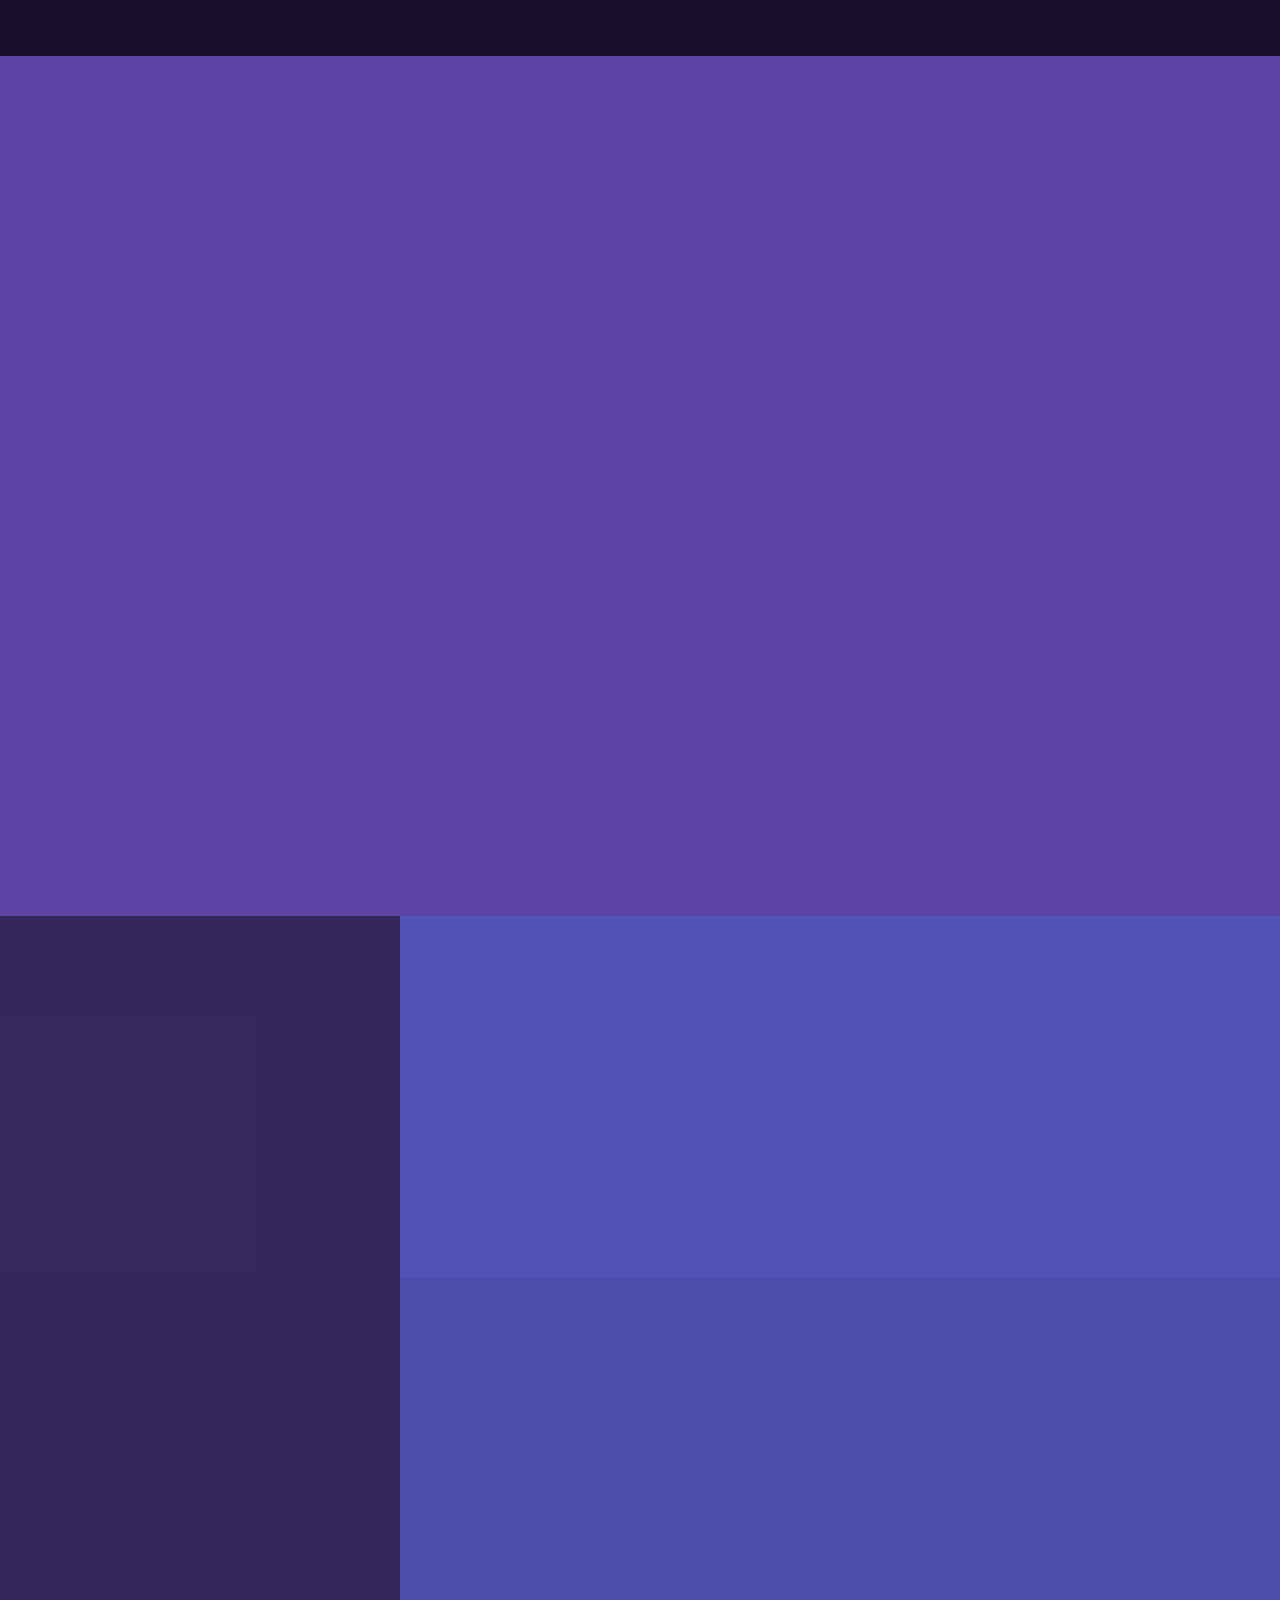
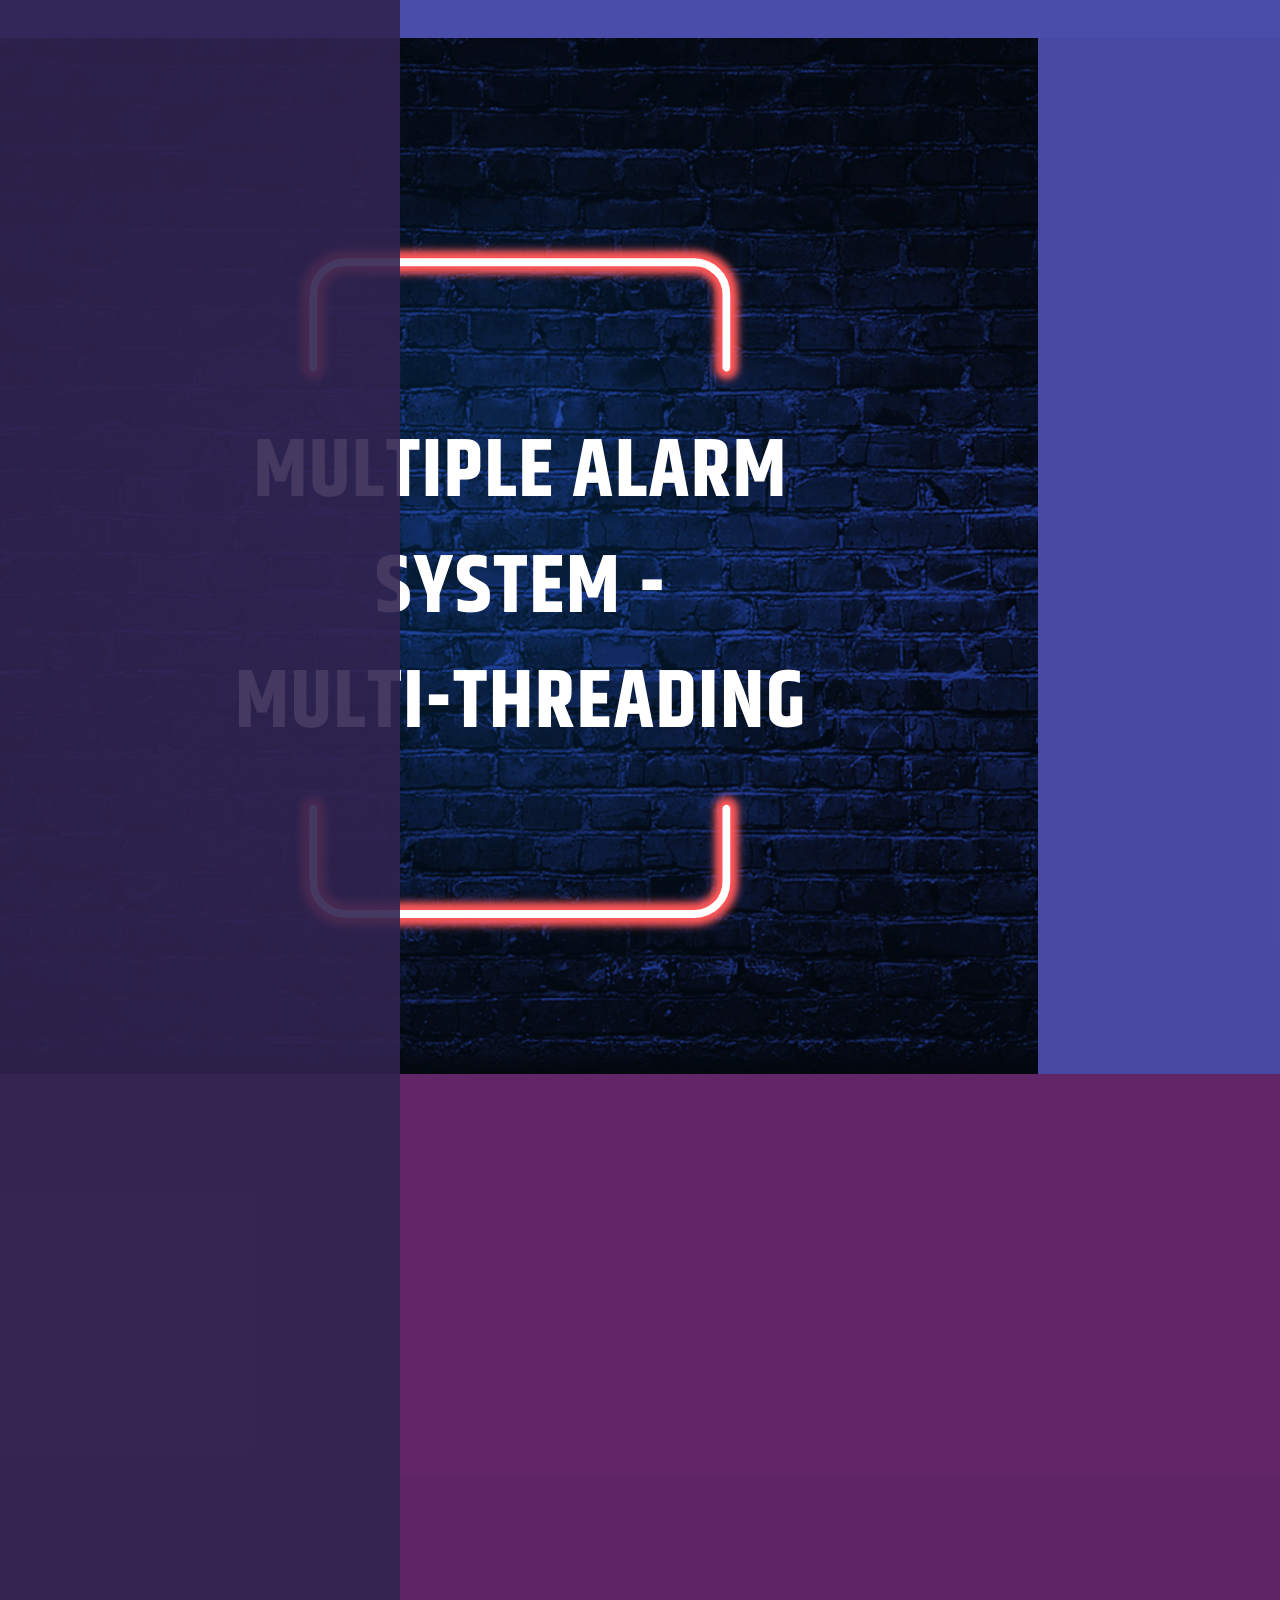
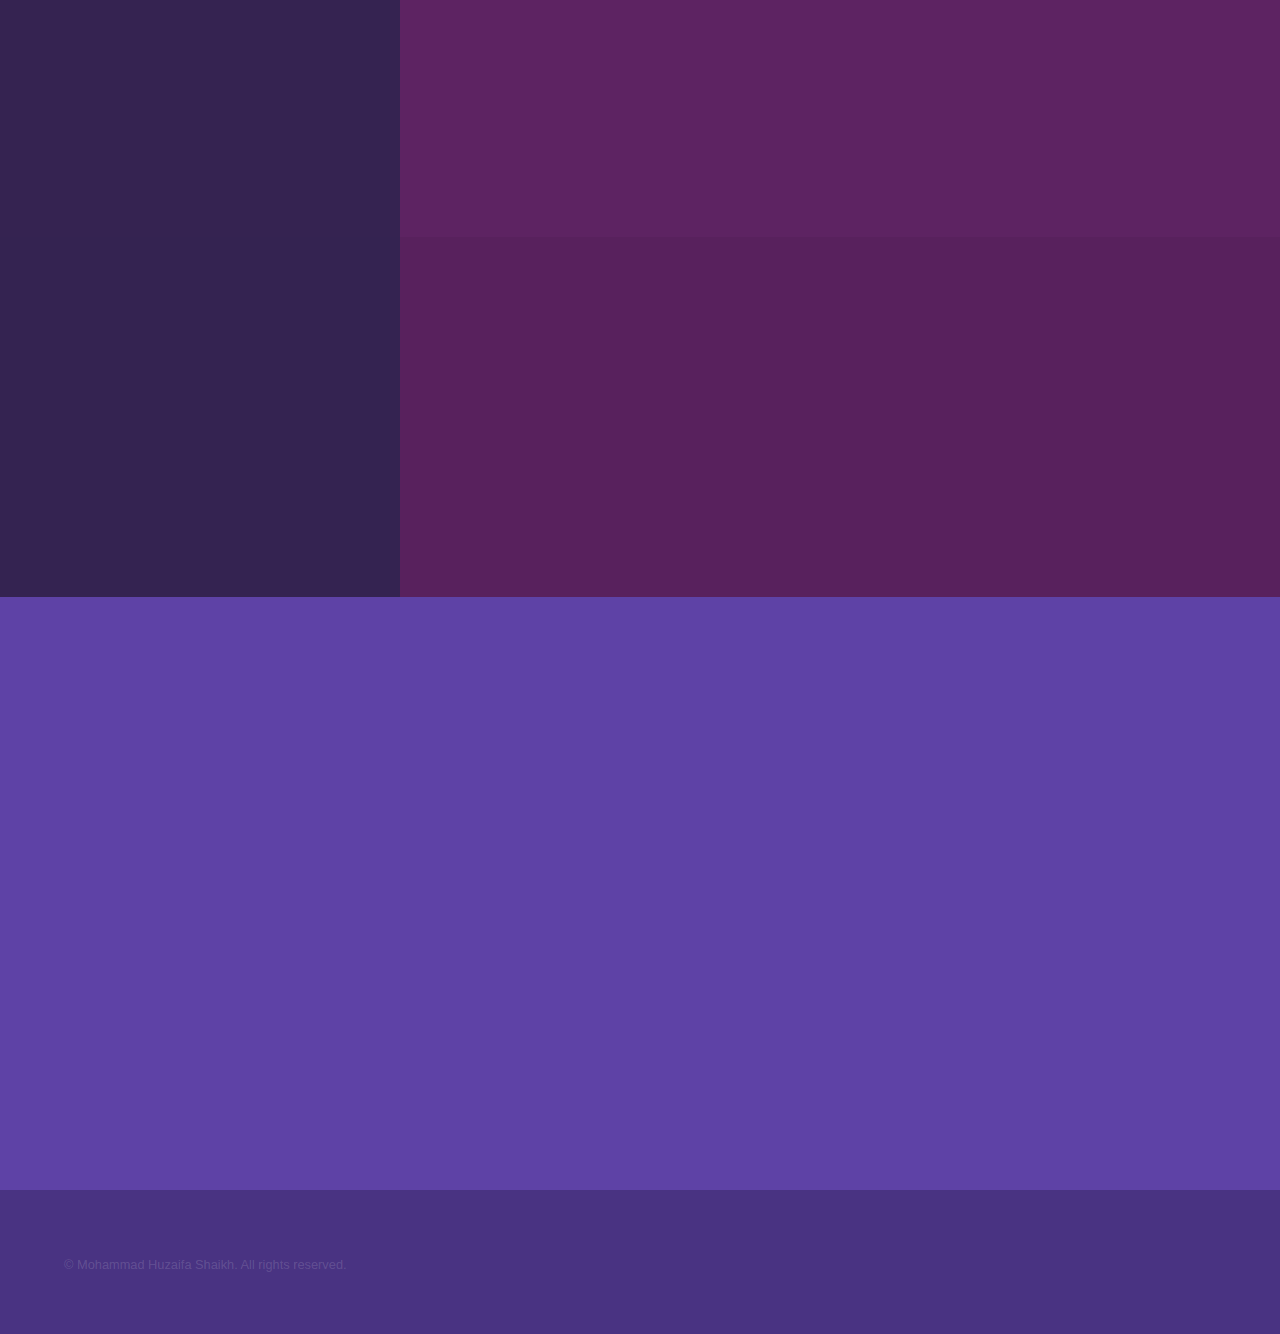
==== index.html @ 1204bce2 "Resume update" ====
<!DOCTYPE HTML>

<html>
	<head>
		<title>Huzaifa's Portfolio</title>
		
		<meta charset="utf-8" />
		<link rel="stylesheet" href="assets/css/main.css" />
		<noscript><link rel="stylesheet" href="assets/css/noscript.css" /></noscript>
		
	</head>
	<body class="is-preload" background="background.jpg">
		
		<!-- Sidebar -->
			<section id="sidebar">
				<div class="inner">
					<nav>
					 <!--<audio autoplay loop controls>
							<source src="AK - Waiting.mp3" type="audio/mpeg">
						</audio> -->
						

						<ul>
							<li><a href="#intro">About Me</a></li>							
							<li><a href="#one">Projects</a></li>
							<li><a href="#two">Blog</a></li>
							<li><a href="#three">Get in touch</a></li>
						</ul>
					</nav>
				</div>
			</section>

		<!-- Wrapper -->
			<div id="wrapper">

				<!-- Intro -->
					<section id="intro" class="wrapper style1 fullscreen fade-up">
						<div class="inner">
							<h1>Mohammad Huzaifa Shaikh</h1>
					
							<p>

								I am a recent Computer Science graduate from York University in Canada. Over the years I have developed a genuine interest in programming and software development. 

								

								<br><br>My academic journey has provided me with a strong foundation in programming languages like Java and C#/C++ which I have put into practice with through hands on projects.
								
								
								<br><br>I specialize in frameworks such as Spring/SpringBoot and have abundant practise in tools like REST Protocols that help me come up with efficient solutions.
								
								
								<br><br>One programming concept I am most intrigued by is 'dynamic programming'. I think it's the best way to tackle complex problems with optimal strategies wherever possible. 
								
								<br><br>I also possess a deep understanding of software architecture, design patterns and the practices that best ensure the creation and maintainability of high quality code.
								
								<br><br>Additionally, I am actively learning about ML and the various AI paradigms and have embarked on a project that dives into this sphere.
							</p>
							<ul class="actions">
								<li><a href="#three" class="button scrolly">Contact Me</a></li>
								<li><a href="Resume.pdf" class="button scrolly" target="_blank" rel="noreferrer noopener">My Resume</a></li>
							</ul>
						</div>
					</section>

				<!-- One -->
				<section id="one" class="wrapper style2 spotlights">
					
					<section>
						<a href="#" class="image"><img src="images/IVIS.jpg" alt="" data-position="top center" /></a>
						<div class="content">
							<div class="inner">
								<h2>Program for advanced Searching, Inserting, Deleting Key-Value Pair Entries</h2>
								<p>This JAVA program uses HashMaps and ArrayLists to store user data and assign a value to each distinct key(user entry). Users can insert, search or delete entries. </p>
								<ul class="actions">
									<li><a href="proj2.html" class="button">More on this project</a></li>
								</ul>
							</div>
						</div>
					</section>

					<section>
						<a href="#" class="image"><img src="images/RR.jpg" alt="" data-position="center center" /></a>
						<div class="content">
							<div class="inner">
								<h2>Round Robin CPU Scheduling Algorithm</h2>
								<p>This JAVA program shows you the average waiting time of the processes that are being run on a CPU that uses the Round Robin CPU scheduling algorithm.</p>
								<ul class="actions">
									<li><a href="proj1.html" class="button">More on this project</a></li>
								</ul>
							</div>
						</div>
					</section>

					<section>
						<a href="#" class="image"><img src="images/MT.jpg" alt="" data-position="25% 25%" /></a>
						<div class="content">
							<div class="inner">
								<h2>POSIX Multi-Threaded Program using Semaphores</h2>
								<p>Uploading soon</p>
								<ul class="actions">
									<li><a href="generic.html" class="button">More on this project</a></li>
								</ul>
							</div>
						</div>
					</section>
				</section>



				<!-- Two -->
				<section id="two" class="wrapper style3 spotlights">
					<section>
					<a href="#" class="image"><img src="images/OOP.jpg" alt="" data-position="center center" /></a>
					<div class="content">
						<div class="inner">
							<h2>Object-Oriented Programming - Using various OOP features in the design and implementation of software</h2>
							<p>An article I am currently working on that goes into great detail about the possible benefits and drawbacks of using OOP and its features in designing and implementing software.  </p>
							<ul class="actions">
								<li><a href="https://medium.com/@mhuzaifashaikh" target="_blank" class="button">Read Article on Medium</a></li>
							</ul>
						</div>
					</div>
				</section>
				<section>
					<a href="#" class="image"><img src="images/OS.jpg" alt="" data-position="center center" /></a>
					<div class="content">
						<div class="inner">
							<h2>Open-Source Operating Systems</h2>
							<p>An article I am currently working on that goes into "Everything Open-Source OS"</p>
							<ul class="actions">
								<li><a href="https://medium.com/@mhuzaifashaikh" target= "_blank" class="button">Read Article on Medium</a></li>
							</ul>
						</div>
					</div>
				</section>
				<section>
					<a href="#" class="image"><img src="images/SP.jpg" alt="" data-position="25% 25%" /></a>
					<div class="content">
						<div class="inner">
							<h2>SOLID Principles - Writing Clean Code</h2>
							<p>An article on SOLID principles and their importance in software design.</p>
							<ul class="actions">
								<li><a href="https://medium.com/@mhuzaifashaikh" class="button">Read Article</a></li>
							</ul>
						</div>
					</div>
				</section>
				</section>



				<!-- Three -->
					<section id="three" class="wrapper style1 fade-up">
						<div class="inner">
							<h2>Get in touch</h2>
							<p></p>
							<div class="split style1">
								<section>



									
									<form
									action="https://formspree.io/f/mnqrrjea"
									method="POST"
									>
										<div class="fields">
											<div class="field half">
												<label for="name">Name</label>
												<input type="text" name="name" id="name" />
											</div>
											<div class="field half">
												<label for="email">Email</label>
												<input type="text" name="email" id="email" />
											</div>
											<div class="field">
												<label for="message">Message</label>
												<textarea name="message" id="message" rows="5"></textarea>
											</div>
										</div>
										<ul class="actions">
											<li><a href="" class="button submit">Send Message</a></li>
										</ul>
									</form>





								</section>
								<section>
									<ul class="contact">
										
										<li>
											<h3>Email</h3>
											<a href="#">huzaifa7@my.yorku.ca</a>
										</li>
										<li>
											<h3>Phone</h3>
											<span>(905) 379-8273</span>
										</li>
										<!--<li>
											<h3>Social</h3>
											<ul class="icons">
												<li><a href="#" class="icon brands fa-twitter"><span class="label">Twitter</span></a></li>
												<li><a href="#" class="icon brands fa-facebook-f"><span class="label">Facebook</span></a></li>
												<li><a href="#" class="icon brands fa-github"><span class="label">GitHub</span></a></li>
												<li><a href="#" class="icon brands fa-instagram"><span class="label">Instagram</span></a></li>
												<li><a href="#" class="icon brands fa-linkedin-in"><span class="label">LinkedIn</span></a></li>
											</ul>
										</li>-->
									</ul>
								</section>
							</div>
						</div>
					</section>

			</div>

		<!-- Footer -->
			<footer id="footer" class="wrapper style1-alt">
				<div class="inner">
					<ul class="menu">
						<li>&copy; Mohammad Huzaifa Shaikh. All rights reserved.
					</ul>
				</div>
			</footer>

		<!-- Scripts -->
			<script src="assets/js/jquery.min.js"></script>
			<script src="assets/js/jquery.scrollex.min.js"></script>
			<script src="assets/js/jquery.scrolly.min.js"></script>
			<script src="assets/js/browser.min.js"></script>
			<script src="assets/js/breakpoints.min.js"></script>
			<script src="assets/js/util.js"></script>
			<script src="assets/js/main.js"></script>

	</body>
</html>
---- assets/css/main.css ----
@import url(fontawesome-all.min.css);

/*
	Hyperspace by HTML5 UP
	html5up.net | @ajlkn
	Free for personal and commercial use under the CCA 3.0 license (html5up.net/license)
*/

html, body, div, span, applet, object,
iframe, h1, h2, h3, h4, h5, h6, p, blockquote,
pre, a, abbr, acronym, address, big, cite,
code, del, dfn, em, img, ins, kbd, q, s, samp,
small, strike, strong, sub, sup, tt, var, b,
u, i, center, dl, dt, dd, ol, ul, li, fieldset,
form, label, legend, table, caption, tbody,
tfoot, thead, tr, th, td, article, aside,
canvas, details, embed, figure, figcaption,
footer, header, hgroup, menu, nav, output, ruby,
section, summary, time, mark, audio, video {
	margin: 0;
	padding: 0;
	border: 0;
	font-size: 100%;
	font: inherit;
	vertical-align: baseline;}

article, aside, details, figcaption, figure,
footer, header, hgroup, menu, nav, section {
	display: block;}

body {
	line-height: 1;
}

ol, ul {
	list-style: none;
}

blockquote, q {
	quotes: none;
}

	blockquote:before, blockquote:after, q:before, q:after {
		content: '';
		content: none;
	}

table {
	border-collapse: collapse;
	border-spacing: 0;
}

body {
	-webkit-text-size-adjust: none;
}

mark {
	background-color: transparent;
	color: inherit;
}

input::-moz-focus-inner {
	border: 0;
	padding: 0;
}

input, select, textarea {
	-moz-appearance: none;
	-webkit-appearance: none;
	-ms-appearance: none;
	appearance: none;
}

/* Basic */

	@-ms-viewport {
		width: device-width;
	}

	body {
		-ms-overflow-style: scrollbar;
	}

	@media screen and (max-width: 480px) {

		html, body {
			min-width: 320px;
		}

	}

	html {
		box-sizing: border-box;
	}

	*, *:before, *:after {
		box-sizing: inherit;
	}

	body {
		background: #312450;
	}

		body.is-preload *, body.is-preload *:before, body.is-preload *:after {
			-moz-animation: none !important;
			-webkit-animation: none !important;
			-ms-animation: none !important;
			animation: none !important;
			-moz-transition: none !important;
			-webkit-transition: none !important;
			-ms-transition: none !important;
			transition: none !important;
		}

/* Type */

	body, input, select, textarea {
		color: rgba(255, 255, 255, 0.55);
		font-family: Arial, Helvetica, sans-serif;
		font-size: 16.5pt;
		font-weight: normal;
		line-height: 1.75;
	}

		@media screen and (max-width: 1680px) {

			body, input, select, textarea {
				font-size: 13pt;
			}

		}

		@media screen and (max-width: 1280px) {

			body, input, select, textarea {
				font-size: 12pt;
			}

		}

		@media screen and (max-width: 360px) {

			body, input, select, textarea {
				font-size: 11pt;
			}

		}

	a {
		-moz-transition: color 0.2s ease, border-bottom-color 0.2s ease;
		-webkit-transition: color 0.2s ease, border-bottom-color 0.2s ease;
		-ms-transition: color 0.2s ease, border-bottom-color 0.2s ease;
		transition: color 0.2s ease, border-bottom-color 0.2s ease;
		border-bottom: dotted 1px rgba(255, 255, 255, 0.35);
		color: inherit;
		text-decoration: none;
	}

		a:hover {
			border-bottom-color: transparent;
			color: #ffffff;
		}

	strong, b {
		color: #ffffff;
		font-weight: bold;
	}

	em, i {
		font-style: italic;
	}

	p {
		margin: 0 0 2em 0;
	}

	h1, h2, h3, h4, h5, h6 {
		color: #ffffff;
		font-weight: bold;
		line-height: 1.5;
		margin: 0 0 0.5em 0;
	}

		h1 a, h2 a, h3 a, h4 a, h5 a, h6 a {
			color: inherit;
			text-decoration: none;
		}

	h1 {
		font-size: 2.75em;
		font-family:'Trebuchet MS', 'Lucida Sans Unicode', 'Lucida Grande', 'Lucida Sans', Arial, sans-serif;
	}

		h1.major {
			margin: 0 0 1.3em 0;
			position: relative;
			padding-bottom: 0.35em;
		}

			h1.major:after {
				background-image: -moz-linear-gradient(to right, #5e42a6, #b74e91);
				background-image: -webkit-linear-gradient(to right, #5e42a6, #b74e91);
				background-image: -ms-linear-gradient(to right, #5e42a6, #b74e91);
				background-image: linear-gradient(to right, #5e42a6, #b74e91);
				-moz-transition: max-width 0.2s ease;
				-webkit-transition: max-width 0.2s ease;
				-ms-transition: max-width 0.2s ease;
				transition: max-width 0.2s ease;
				border-radius: 0.2em;
				bottom: 0;
				content: '';
				height: 0.05em;
				position: absolute;
				right: 0;
				width: 100%;
			}

	h2 {
		font-size: 1.75em;
	}

	h3 {
		font-size: 1.1em;
	}

	h4 {
		font-size: 1em;
	}

	h5 {
		font-size: 0.8em;
	}

	h6 {
		font-size: 0.6em;
	}

	@media screen and (max-width: 736px) {

		h1 {
			font-size: 2em;
		}

		h2 {
			font-size: 1.25em;
		}

		h3 {
			font-size: 1em;
		}

		h4 {
			font-size: 0.8em;
		}

		h5 {
			font-size: 0.6em;
		}

		h6 {
			font-size: 0.6em;
		}

	}

	sub {
		font-size: 0.8em;
		position: relative;
		top: 0.5em;
	}

	sup {
		font-size: 0.8em;
		position: relative;
		top: -0.5em;
	}

	blockquote {
		border-left: solid 4px rgba(255, 255, 255, 0.15);
		font-style: italic;
		margin: 0 0 2em 0;
		padding: 0.5em 0 0.5em 2em;
	}

	code {
		background: rgba(255, 255, 255, 0.05);
		border-radius: 0.25em;
		border: solid 1px rgba(255, 255, 255, 0.15);
		font-family: "Courier New", monospace;
		font-size: 0.9em;
		margin: 0 0.25em;
		padding: 0.25em 0.65em;
	}

	pre {
		-webkit-overflow-scrolling: touch;
		font-family: "Courier New", monospace;
		font-size: 0.9em;
		margin: 0 0 2em 0;
	}

		pre code {
			display: block;
			line-height: 1.75em;
			padding: 1em 1.5em;
			overflow-x: auto;
		}

	hr {
		border: 0;
		border-bottom: solid 1px rgba(255, 255, 255, 0.15);
		margin: 2em 0;
	}

		hr.major {
			margin: 3em 0;
		}

	.align-left {
		text-align: left;
	}

	.align-center {
		text-align: center;
	}

	.align-right {
		text-align: right;
	}

/* Row */

	.row {
		display: flex;
		flex-wrap: wrap;
		box-sizing: border-box;
		align-items: stretch;
	}

		.row > * {
			box-sizing: border-box;
		}

		.row.gtr-uniform > * > :last-child {
			margin-bottom: 0;
		}

		.row.aln-left {
			justify-content: flex-start;
		}

		.row.aln-center {
			justify-content: center;
		}

		.row.aln-right {
			justify-content: flex-end;
		}

		.row.aln-top {
			align-items: flex-start;
		}

		.row.aln-middle {
			align-items: center;
		}

		.row.aln-bottom {
			align-items: flex-end;
		}

		.row > .imp {
			order: -1;
		}

		.row > .col-1 {
			width: 8.33333%;
		}

		.row > .off-1 {
			margin-left: 8.33333%;
		}

		.row > .col-2 {
			width: 16.66667%;
		}

		.row > .off-2 {
			margin-left: 16.66667%;
		}

		.row > .col-3 {
			width: 25%;
		}

		.row > .off-3 {
			margin-left: 25%;
		}

		.row > .col-4 {
			width: 33.33333%;
		}

		.row > .off-4 {
			margin-left: 33.33333%;
		}

		.row > .col-5 {
			width: 41.66667%;
		}

		.row > .off-5 {
			margin-left: 41.66667%;
		}

		.row > .col-6 {
			width: 50%;
		}

		.row > .off-6 {
			margin-left: 50%;
		}

		.row > .col-7 {
			width: 58.33333%;
		}

		.row > .off-7 {
			margin-left: 58.33333%;
		}

		.row > .col-8 {
			width: 66.66667%;
		}

		.row > .off-8 {
			margin-left: 66.66667%;
		}

		.row > .col-9 {
			width: 75%;
		}

		.row > .off-9 {
			margin-left: 75%;
		}

		.row > .col-10 {
			width: 83.33333%;
		}

		.row > .off-10 {
			margin-left: 83.33333%;
		}

		.row > .col-11 {
			width: 91.66667%;
		}

		.row > .off-11 {
			margin-left: 91.66667%;
		}

		.row > .col-12 {
			width: 100%;
		}

		.row > .off-12 {
			margin-left: 100%;
		}

		.row.gtr-0 {
			margin-top: 0;
			margin-left: 0em;
		}

			.row.gtr-0 > * {
				padding: 0 0 0 0em;
			}

			.row.gtr-0.gtr-uniform {
				margin-top: 0em;
			}

				.row.gtr-0.gtr-uniform > * {
					padding-top: 0em;
				}

		.row.gtr-25 {
			margin-top: 0;
			margin-left: -0.375em;
		}

			.row.gtr-25 > * {
				padding: 0 0 0 0.375em;
			}

			.row.gtr-25.gtr-uniform {
				margin-top: -0.375em;
			}

				.row.gtr-25.gtr-uniform > * {
					padding-top: 0.375em;
				}

		.row.gtr-50 {
			margin-top: 0;
			margin-left: -0.75em;
		}

			.row.gtr-50 > * {
				padding: 0 0 0 0.75em;
			}

			.row.gtr-50.gtr-uniform {
				margin-top: -0.75em;
			}

				.row.gtr-50.gtr-uniform > * {
					padding-top: 0.75em;
				}

		.row {
			margin-top: 0;
			margin-left: -1.5em;
		}

			.row > * {
				padding: 0 0 0 1.5em;
			}

			.row.gtr-uniform {
				margin-top: -1.5em;
			}

				.row.gtr-uniform > * {
					padding-top: 1.5em;
				}

		.row.gtr-150 {
			margin-top: 0;
			margin-left: -2.25em;
		}

			.row.gtr-150 > * {
				padding: 0 0 0 2.25em;
			}

			.row.gtr-150.gtr-uniform {
				margin-top: -2.25em;
			}

				.row.gtr-150.gtr-uniform > * {
					padding-top: 2.25em;
				}

		.row.gtr-200 {
			margin-top: 0;
			margin-left: -3em;
		}

			.row.gtr-200 > * {
				padding: 0 0 0 3em;
			}

			.row.gtr-200.gtr-uniform {
				margin-top: -3em;
			}

				.row.gtr-200.gtr-uniform > * {
					padding-top: 3em;
				}

		@media screen and (max-width: 1680px) {

			.row {
				display: flex;
				flex-wrap: wrap;
				box-sizing: border-box;
				align-items: stretch;
			}

				.row > * {
					box-sizing: border-box;
				}

				.row.gtr-uniform > * > :last-child {
					margin-bottom: 0;
				}

				.row.aln-left {
					justify-content: flex-start;
				}

				.row.aln-center {
					justify-content: center;
				}

				.row.aln-right {
					justify-content: flex-end;
				}

				.row.aln-top {
					align-items: flex-start;
				}

				.row.aln-middle {
					align-items: center;
				}

				.row.aln-bottom {
					align-items: flex-end;
				}

				.row > .imp-xlarge {
					order: -1;
				}

				.row > .col-1-xlarge {
					width: 8.33333%;
				}

				.row > .off-1-xlarge {
					margin-left: 8.33333%;
				}

				.row > .col-2-xlarge {
					width: 16.66667%;
				}

				.row > .off-2-xlarge {
					margin-left: 16.66667%;
				}

				.row > .col-3-xlarge {
					width: 25%;
				}

				.row > .off-3-xlarge {
					margin-left: 25%;
				}

				.row > .col-4-xlarge {
					width: 33.33333%;
				}

				.row > .off-4-xlarge {
					margin-left: 33.33333%;
				}

				.row > .col-5-xlarge {
					width: 41.66667%;
				}

				.row > .off-5-xlarge {
					margin-left: 41.66667%;
				}

				.row > .col-6-xlarge {
					width: 50%;
				}

				.row > .off-6-xlarge {
					margin-left: 50%;
				}

				.row > .col-7-xlarge {
					width: 58.33333%;
				}

				.row > .off-7-xlarge {
					margin-left: 58.33333%;
				}

				.row > .col-8-xlarge {
					width: 66.66667%;
				}

				.row > .off-8-xlarge {
					margin-left: 66.66667%;
				}

				.row > .col-9-xlarge {
					width: 75%;
				}

				.row > .off-9-xlarge {
					margin-left: 75%;
				}

				.row > .col-10-xlarge {
					width: 83.33333%;
				}

				.row > .off-10-xlarge {
					margin-left: 83.33333%;
				}

				.row > .col-11-xlarge {
					width: 91.66667%;
				}

				.row > .off-11-xlarge {
					margin-left: 91.66667%;
				}

				.row > .col-12-xlarge {
					width: 100%;
				}

				.row > .off-12-xlarge {
					margin-left: 100%;
				}

				.row.gtr-0 {
					margin-top: 0;
					margin-left: 0em;
				}

					.row.gtr-0 > * {
						padding: 0 0 0 0em;
					}

					.row.gtr-0.gtr-uniform {
						margin-top: 0em;
					}

						.row.gtr-0.gtr-uniform > * {
							padding-top: 0em;
						}

				.row.gtr-25 {
					margin-top: 0;
					margin-left: -0.375em;
				}

					.row.gtr-25 > * {
						padding: 0 0 0 0.375em;
					}

					.row.gtr-25.gtr-uniform {
						margin-top: -0.375em;
					}

						.row.gtr-25.gtr-uniform > * {
							padding-top: 0.375em;
						}

				.row.gtr-50 {
					margin-top: 0;
					margin-left: -0.75em;
				}

					.row.gtr-50 > * {
						padding: 0 0 0 0.75em;
					}

					.row.gtr-50.gtr-uniform {
						margin-top: -0.75em;
					}

						.row.gtr-50.gtr-uniform > * {
							padding-top: 0.75em;
						}

				.row {
					margin-top: 0;
					margin-left: -1.5em;
				}

					.row > * {
						padding: 0 0 0 1.5em;
					}

					.row.gtr-uniform {
						margin-top: -1.5em;
					}

						.row.gtr-uniform > * {
							padding-top: 1.5em;
						}

				.row.gtr-150 {
					margin-top: 0;
					margin-left: -2.25em;
				}

					.row.gtr-150 > * {
						padding: 0 0 0 2.25em;
					}

					.row.gtr-150.gtr-uniform {
						margin-top: -2.25em;
					}

						.row.gtr-150.gtr-uniform > * {
							padding-top: 2.25em;
						}

				.row.gtr-200 {
					margin-top: 0;
					margin-left: -3em;
				}

					.row.gtr-200 > * {
						padding: 0 0 0 3em;
					}

					.row.gtr-200.gtr-uniform {
						margin-top: -3em;
					}

						.row.gtr-200.gtr-uniform > * {
							padding-top: 3em;
						}

		}

		@media screen and (max-width: 1280px) {

			.row {
				display: flex;
				flex-wrap: wrap;
				box-sizing: border-box;
				align-items: stretch;
			}

				.row > * {
					box-sizing: border-box;
				}

				.row.gtr-uniform > * > :last-child {
					margin-bottom: 0;
				}

				.row.aln-left {
					justify-content: flex-start;
				}

				.row.aln-center {
					justify-content: center;
				}

				.row.aln-right {
					justify-content: flex-end;
				}

				.row.aln-top {
					align-items: flex-start;
				}

				.row.aln-middle {
					align-items: center;
				}

				.row.aln-bottom {
					align-items: flex-end;
				}

				.row > .imp-large {
					order: -1;
				}

				.row > .col-1-large {
					width: 8.33333%;
				}

				.row > .off-1-large {
					margin-left: 8.33333%;
				}

				.row > .col-2-large {
					width: 16.66667%;
				}

				.row > .off-2-large {
					margin-left: 16.66667%;
				}

				.row > .col-3-large {
					width: 25%;
				}

				.row > .off-3-large {
					margin-left: 25%;
				}

				.row > .col-4-large {
					width: 33.33333%;
				}

				.row > .off-4-large {
					margin-left: 33.33333%;
				}

				.row > .col-5-large {
					width: 41.66667%;
				}

				.row > .off-5-large {
					margin-left: 41.66667%;
				}

				.row > .col-6-large {
					width: 50%;
				}

				.row > .off-6-large {
					margin-left: 50%;
				}

				.row > .col-7-large {
					width: 58.33333%;
				}

				.row > .off-7-large {
					margin-left: 58.33333%;
				}

				.row > .col-8-large {
					width: 66.66667%;
				}

				.row > .off-8-large {
					margin-left: 66.66667%;
				}

				.row > .col-9-large {
					width: 75%;
				}

				.row > .off-9-large {
					margin-left: 75%;
				}

				.row > .col-10-large {
					width: 83.33333%;
				}

				.row > .off-10-large {
					margin-left: 83.33333%;
				}

				.row > .col-11-large {
					width: 91.66667%;
				}

				.row > .off-11-large {
					margin-left: 91.66667%;
				}

				.row > .col-12-large {
					width: 100%;
				}

				.row > .off-12-large {
					margin-left: 100%;
				}

				.row.gtr-0 {
					margin-top: 0;
					margin-left: 0em;
				}

					.row.gtr-0 > * {
						padding: 0 0 0 0em;
					}

					.row.gtr-0.gtr-uniform {
						margin-top: 0em;
					}

						.row.gtr-0.gtr-uniform > * {
							padding-top: 0em;
						}

				.row.gtr-25 {
					margin-top: 0;
					margin-left: -0.375em;
				}

					.row.gtr-25 > * {
						padding: 0 0 0 0.375em;
					}

					.row.gtr-25.gtr-uniform {
						margin-top: -0.375em;
					}

						.row.gtr-25.gtr-uniform > * {
							padding-top: 0.375em;
						}

				.row.gtr-50 {
					margin-top: 0;
					margin-left: -0.75em;
				}

					.row.gtr-50 > * {
						padding: 0 0 0 0.75em;
					}

					.row.gtr-50.gtr-uniform {
						margin-top: -0.75em;
					}

						.row.gtr-50.gtr-uniform > * {
							padding-top: 0.75em;
						}

				.row {
					margin-top: 0;
					margin-left: -1.5em;
				}

					.row > * {
						padding: 0 0 0 1.5em;
					}

					.row.gtr-uniform {
						margin-top: -1.5em;
					}

						.row.gtr-uniform > * {
							padding-top: 1.5em;
						}

				.row.gtr-150 {
					margin-top: 0;
					margin-left: -2.25em;
				}

					.row.gtr-150 > * {
						padding: 0 0 0 2.25em;
					}

					.row.gtr-150.gtr-uniform {
						margin-top: -2.25em;
					}

						.row.gtr-150.gtr-uniform > * {
							padding-top: 2.25em;
						}

				.row.gtr-200 {
					margin-top: 0;
					margin-left: -3em;
				}

					.row.gtr-200 > * {
						padding: 0 0 0 3em;
					}

					.row.gtr-200.gtr-uniform {
						margin-top: -3em;
					}

						.row.gtr-200.gtr-uniform > * {
							padding-top: 3em;
						}

		}

		@media screen and (max-width: 980px) {

			.row {
				display: flex;
				flex-wrap: wrap;
				box-sizing: border-box;
				align-items: stretch;
			}

				.row > * {
					box-sizing: border-box;
				}

				.row.gtr-uniform > * > :last-child {
					margin-bottom: 0;
				}

				.row.aln-left {
					justify-content: flex-start;
				}

				.row.aln-center {
					justify-content: center;
				}

				.row.aln-right {
					justify-content: flex-end;
				}

				.row.aln-top {
					align-items: flex-start;
				}

				.row.aln-middle {
					align-items: center;
				}

				.row.aln-bottom {
					align-items: flex-end;
				}

				.row > .imp-medium {
					order: -1;
				}

				.row > .col-1-medium {
					width: 8.33333%;
				}

				.row > .off-1-medium {
					margin-left: 8.33333%;
				}

				.row > .col-2-medium {
					width: 16.66667%;
				}

				.row > .off-2-medium {
					margin-left: 16.66667%;
				}

				.row > .col-3-medium {
					width: 25%;
				}

				.row > .off-3-medium {
					margin-left: 25%;
				}

				.row > .col-4-medium {
					width: 33.33333%;
				}

				.row > .off-4-medium {
					margin-left: 33.33333%;
				}

				.row > .col-5-medium {
					width: 41.66667%;
				}

				.row > .off-5-medium {
					margin-left: 41.66667%;
				}

				.row > .col-6-medium {
					width: 50%;
				}

				.row > .off-6-medium {
					margin-left: 50%;
				}

				.row > .col-7-medium {
					width: 58.33333%;
				}

				.row > .off-7-medium {
					margin-left: 58.33333%;
				}

				.row > .col-8-medium {
					width: 66.66667%;
				}

				.row > .off-8-medium {
					margin-left: 66.66667%;
				}

				.row > .col-9-medium {
					width: 75%;
				}

				.row > .off-9-medium {
					margin-left: 75%;
				}

				.row > .col-10-medium {
					width: 83.33333%;
				}

				.row > .off-10-medium {
					margin-left: 83.33333%;
				}

				.row > .col-11-medium {
					width: 91.66667%;
				}

				.row > .off-11-medium {
					margin-left: 91.66667%;
				}

				.row > .col-12-medium {
					width: 100%;
				}

				.row > .off-12-medium {
					margin-left: 100%;
				}

				.row.gtr-0 {
					margin-top: 0;
					margin-left: 0em;
				}

					.row.gtr-0 > * {
						padding: 0 0 0 0em;
					}

					.row.gtr-0.gtr-uniform {
						margin-top: 0em;
					}

						.row.gtr-0.gtr-uniform > * {
							padding-top: 0em;
						}

				.row.gtr-25 {
					margin-top: 0;
					margin-left: -0.375em;
				}

					.row.gtr-25 > * {
						padding: 0 0 0 0.375em;
					}

					.row.gtr-25.gtr-uniform {
						margin-top: -0.375em;
					}

						.row.gtr-25.gtr-uniform > * {
							padding-top: 0.375em;
						}

				.row.gtr-50 {
					margin-top: 0;
					margin-left: -0.75em;
				}

					.row.gtr-50 > * {
						padding: 0 0 0 0.75em;
					}

					.row.gtr-50.gtr-uniform {
						margin-top: -0.75em;
					}

						.row.gtr-50.gtr-uniform > * {
							padding-top: 0.75em;
						}

				.row {
					margin-top: 0;
					margin-left: -1.5em;
				}

					.row > * {
						padding: 0 0 0 1.5em;
					}

					.row.gtr-uniform {
						margin-top: -1.5em;
					}

						.row.gtr-uniform > * {
							padding-top: 1.5em;
						}

				.row.gtr-150 {
					margin-top: 0;
					margin-left: -2.25em;
				}

					.row.gtr-150 > * {
						padding: 0 0 0 2.25em;
					}

					.row.gtr-150.gtr-uniform {
						margin-top: -2.25em;
					}

						.row.gtr-150.gtr-uniform > * {
							padding-top: 2.25em;
						}

				.row.gtr-200 {
					margin-top: 0;
					margin-left: -3em;
				}

					.row.gtr-200 > * {
						padding: 0 0 0 3em;
					}

					.row.gtr-200.gtr-uniform {
						margin-top: -3em;
					}

						.row.gtr-200.gtr-uniform > * {
							padding-top: 3em;
						}

		}

		@media screen and (max-width: 736px) {

			.row {
				display: flex;
				flex-wrap: wrap;
				box-sizing: border-box;
				align-items: stretch;
			}

				.row > * {
					box-sizing: border-box;
				}

				.row.gtr-uniform > * > :last-child {
					margin-bottom: 0;
				}

				.row.aln-left {
					justify-content: flex-start;
				}

				.row.aln-center {
					justify-content: center;
				}

				.row.aln-right {
					justify-content: flex-end;
				}

				.row.aln-top {
					align-items: flex-start;
				}

				.row.aln-middle {
					align-items: center;
				}

				.row.aln-bottom {
					align-items: flex-end;
				}

				.row > .imp-small {
					order: -1;
				}

				.row > .col-1-small {
					width: 8.33333%;
				}

				.row > .off-1-small {
					margin-left: 8.33333%;
				}

				.row > .col-2-small {
					width: 16.66667%;
				}

				.row > .off-2-small {
					margin-left: 16.66667%;
				}

				.row > .col-3-small {
					width: 25%;
				}

				.row > .off-3-small {
					margin-left: 25%;
				}

				.row > .col-4-small {
					width: 33.33333%;
				}

				.row > .off-4-small {
					margin-left: 33.33333%;
				}

				.row > .col-5-small {
					width: 41.66667%;
				}

				.row > .off-5-small {
					margin-left: 41.66667%;
				}

				.row > .col-6-small {
					width: 50%;
				}

				.row > .off-6-small {
					margin-left: 50%;
				}

				.row > .col-7-small {
					width: 58.33333%;
				}

				.row > .off-7-small {
					margin-left: 58.33333%;
				}

				.row > .col-8-small {
					width: 66.66667%;
				}

				.row > .off-8-small {
					margin-left: 66.66667%;
				}

				.row > .col-9-small {
					width: 75%;
				}

				.row > .off-9-small {
					margin-left: 75%;
				}

				.row > .col-10-small {
					width: 83.33333%;
				}

				.row > .off-10-small {
					margin-left: 83.33333%;
				}

				.row > .col-11-small {
					width: 91.66667%;
				}

				.row > .off-11-small {
					margin-left: 91.66667%;
				}

				.row > .col-12-small {
					width: 100%;
				}

				.row > .off-12-small {
					margin-left: 100%;
				}

				.row.gtr-0 {
					margin-top: 0;
					margin-left: 0em;
				}

					.row.gtr-0 > * {
						padding: 0 0 0 0em;
					}

					.row.gtr-0.gtr-uniform {
						margin-top: 0em;
					}

						.row.gtr-0.gtr-uniform > * {
							padding-top: 0em;
						}

				.row.gtr-25 {
					margin-top: 0;
					margin-left: -0.375em;
				}

					.row.gtr-25 > * {
						padding: 0 0 0 0.375em;
					}

					.row.gtr-25.gtr-uniform {
						margin-top: -0.375em;
					}

						.row.gtr-25.gtr-uniform > * {
							padding-top: 0.375em;
						}

				.row.gtr-50 {
					margin-top: 0;
					margin-left: -0.75em;
				}

					.row.gtr-50 > * {
						padding: 0 0 0 0.75em;
					}

					.row.gtr-50.gtr-uniform {
						margin-top: -0.75em;
					}

						.row.gtr-50.gtr-uniform > * {
							padding-top: 0.75em;
						}

				.row {
					margin-top: 0;
					margin-left: -1.5em;
				}

					.row > * {
						padding: 0 0 0 1.5em;
					}

					.row.gtr-uniform {
						margin-top: -1.5em;
					}

						.row.gtr-uniform > * {
							padding-top: 1.5em;
						}

				.row.gtr-150 {
					margin-top: 0;
					margin-left: -2.25em;
				}

					.row.gtr-150 > * {
						padding: 0 0 0 2.25em;
					}

					.row.gtr-150.gtr-uniform {
						margin-top: -2.25em;
					}

						.row.gtr-150.gtr-uniform > * {
							padding-top: 2.25em;
						}

				.row.gtr-200 {
					margin-top: 0;
					margin-left: -3em;
				}

					.row.gtr-200 > * {
						padding: 0 0 0 3em;
					}

					.row.gtr-200.gtr-uniform {
						margin-top: -3em;
					}

						.row.gtr-200.gtr-uniform > * {
							padding-top: 3em;
						}

		}

		@media screen and (max-width: 480px) {

			.row {
				display: flex;
				flex-wrap: wrap;
				box-sizing: border-box;
				align-items: stretch;
			}

				.row > * {
					box-sizing: border-box;
				}

				.row.gtr-uniform > * > :last-child {
					margin-bottom: 0;
				}

				.row.aln-left {
					justify-content: flex-start;
				}

				.row.aln-center {
					justify-content: center;
				}

				.row.aln-right {
					justify-content: flex-end;
				}

				.row.aln-top {
					align-items: flex-start;
				}

				.row.aln-middle {
					align-items: center;
				}

				.row.aln-bottom {
					align-items: flex-end;
				}

				.row > .imp-xsmall {
					order: -1;
				}

				.row > .col-1-xsmall {
					width: 8.33333%;
				}

				.row > .off-1-xsmall {
					margin-left: 8.33333%;
				}

				.row > .col-2-xsmall {
					width: 16.66667%;
				}

				.row > .off-2-xsmall {
					margin-left: 16.66667%;
				}

				.row > .col-3-xsmall {
					width: 25%;
				}

				.row > .off-3-xsmall {
					margin-left: 25%;
				}

				.row > .col-4-xsmall {
					width: 33.33333%;
				}

				.row > .off-4-xsmall {
					margin-left: 33.33333%;
				}

				.row > .col-5-xsmall {
					width: 41.66667%;
				}

				.row > .off-5-xsmall {
					margin-left: 41.66667%;
				}

				.row > .col-6-xsmall {
					width: 50%;
				}

				.row > .off-6-xsmall {
					margin-left: 50%;
				}

				.row > .col-7-xsmall {
					width: 58.33333%;
				}

				.row > .off-7-xsmall {
					margin-left: 58.33333%;
				}

				.row > .col-8-xsmall {
					width: 66.66667%;
				}

				.row > .off-8-xsmall {
					margin-left: 66.66667%;
				}

				.row > .col-9-xsmall {
					width: 75%;
				}

				.row > .off-9-xsmall {
					margin-left: 75%;
				}

				.row > .col-10-xsmall {
					width: 83.33333%;
				}

				.row > .off-10-xsmall {
					margin-left: 83.33333%;
				}

				.row > .col-11-xsmall {
					width: 91.66667%;
				}

				.row > .off-11-xsmall {
					margin-left: 91.66667%;
				}

				.row > .col-12-xsmall {
					width: 100%;
				}

				.row > .off-12-xsmall {
					margin-left: 100%;
				}

				.row.gtr-0 {
					margin-top: 0;
					margin-left: 0em;
				}

					.row.gtr-0 > * {
						padding: 0 0 0 0em;
					}

					.row.gtr-0.gtr-uniform {
						margin-top: 0em;
					}

						.row.gtr-0.gtr-uniform > * {
							padding-top: 0em;
						}

				.row.gtr-25 {
					margin-top: 0;
					margin-left: -0.375em;
				}

					.row.gtr-25 > * {
						padding: 0 0 0 0.375em;
					}

					.row.gtr-25.gtr-uniform {
						margin-top: -0.375em;
					}

						.row.gtr-25.gtr-uniform > * {
							padding-top: 0.375em;
						}

				.row.gtr-50 {
					margin-top: 0;
					margin-left: -0.75em;
				}

					.row.gtr-50 > * {
						padding: 0 0 0 0.75em;
					}

					.row.gtr-50.gtr-uniform {
						margin-top: -0.75em;
					}

						.row.gtr-50.gtr-uniform > * {
							padding-top: 0.75em;
						}

				.row {
					margin-top: 0;
					margin-left: -1.5em;
				}

					.row > * {
						padding: 0 0 0 1.5em;
					}

					.row.gtr-uniform {
						margin-top: -1.5em;
					}

						.row.gtr-uniform > * {
							padding-top: 1.5em;
						}

				.row.gtr-150 {
					margin-top: 0;
					margin-left: -2.25em;
				}

					.row.gtr-150 > * {
						padding: 0 0 0 2.25em;
					}

					.row.gtr-150.gtr-uniform {
						margin-top: -2.25em;
					}

						.row.gtr-150.gtr-uniform > * {
							padding-top: 2.25em;
						}

				.row.gtr-200 {
					margin-top: 0;
					margin-left: -3em;
				}

					.row.gtr-200 > * {
						padding: 0 0 0 3em;
					}

					.row.gtr-200.gtr-uniform {
						margin-top: -3em;
					}

						.row.gtr-200.gtr-uniform > * {
							padding-top: 3em;
						}

		}

/* Box */

	.box {
		border-radius: 0.25em;
		border: solid 1px rgba(255, 255, 255, 0.15);
		margin-bottom: 2em;
		padding: 1.5em;
	}

		.box > :last-child,
		.box > :last-child > :last-child,
		.box > :last-child > :last-child > :last-child {
			margin-bottom: 0;
		}

		.box.alt {
			border: 0;
			border-radius: 0;
			padding: 0;
		}

/* Button */

	input[type="submit"],
	input[type="reset"],
	input[type="button"],
	button,
	.button {
		-moz-appearance: none;
		-webkit-appearance: none;
		-ms-appearance: none;
		appearance: none;
		-moz-transition: border-color 0.2s ease;
		-webkit-transition: border-color 0.2s ease;
		-ms-transition: border-color 0.2s ease;
		transition: border-color 0.2s ease;
		background-color: transparent;
		border: solid 1px !important;
		border-color: rgba(255, 255, 255, 0.15) !important;
		border-radius: 3em;
		color: #ffffff !important;
		cursor: pointer;
		display: inline-block;
		font-size: 0.6em;
		font-weight: bold;
		height: calc(4.75em + 2px);
		letter-spacing: 0.25em;
		line-height: 4.75em;
		outline: 0;
		padding: 0 3.75em;
		position: relative;
		text-align: center;
		text-decoration: none;
		text-transform: uppercase;
		white-space: nowrap;
	}

		input[type="submit"]:after,
		input[type="reset"]:after,
		input[type="button"]:after,
		button:after,
		.button:after {
			-moz-transform: scale(0.25);
			-webkit-transform: scale(0.25);
			-ms-transform: scale(0.25);
			transform: scale(0.25);
			pointer-events: none;
			-moz-transition: opacity 0.2s ease, -moz-transform 0.2s ease;
			-webkit-transition: opacity 0.2s ease, -webkit-transform 0.2s ease;
			-ms-transition: opacity 0.2s ease, -ms-transform 0.2s ease;
			transition: opacity 0.2s ease, transform 0.2s ease;
			background: #ffffff;
			border-radius: 3em;
			content: '';
			height: 100%;
			left: 0;
			opacity: 0;
			position: absolute;
			top: 0;
			width: 100%;
		}

		input[type="submit"].icon:before,
		input[type="reset"].icon:before,
		input[type="button"].icon:before,
		button.icon:before,
		.button.icon:before {
			margin-right: 0.75em;
		}

		input[type="submit"].fit,
		input[type="reset"].fit,
		input[type="button"].fit,
		button.fit,
		.button.fit {
			width: 100%;
		}

		input[type="submit"].small,
		input[type="reset"].small,
		input[type="button"].small,
		button.small,
		.button.small {
			font-size: 0.4em;
		}

		input[type="submit"].large,
		input[type="reset"].large,
		input[type="button"].large,
		button.large,
		.button.large {
			font-size: 0.8em;
		}

		input[type="submit"].primary,
		input[type="reset"].primary,
		input[type="button"].primary,
		button.primary,
		.button.primary {
			background-color: #ffffff;
			color: #312450 !important;
		}

			input[type="submit"].primary:after,
			input[type="reset"].primary:after,
			input[type="button"].primary:after,
			button.primary:after,
			.button.primary:after {
				display: none;
			}

		input[type="submit"].disabled, input[type="submit"]:disabled,
		input[type="reset"].disabled,
		input[type="reset"]:disabled,
		input[type="button"].disabled,
		input[type="button"]:disabled,
		button.disabled,
		button:disabled,
		.button.disabled,
		.button:disabled {
			cursor: default;
			opacity: 0.5;
			pointer-events: none;
		}

		input[type="submit"]:hover,
		input[type="reset"]:hover,
		input[type="button"]:hover,
		button:hover,
		.button:hover {
			border-color: rgba(255, 255, 255, 0.55) !important;
		}

			input[type="submit"]:hover:after,
			input[type="reset"]:hover:after,
			input[type="button"]:hover:after,
			button:hover:after,
			.button:hover:after {
				opacity: 0.05;
				-moz-transform: scale(1);
				-webkit-transform: scale(1);
				-ms-transform: scale(1);
				transform: scale(1);
			}

			input[type="submit"]:hover:active,
			input[type="reset"]:hover:active,
			input[type="button"]:hover:active,
			button:hover:active,
			.button:hover:active {
				border-color: #ffffff !important;
			}

				input[type="submit"]:hover:active:after,
				input[type="reset"]:hover:active:after,
				input[type="button"]:hover:active:after,
				button:hover:active:after,
				.button:hover:active:after {
					opacity: 0.1;
				}

/* Features */

	.features {
		display: -moz-flex;
		display: -webkit-flex;
		display: -ms-flex;
		display: flex;
		-moz-flex-wrap: wrap;
		-webkit-flex-wrap: wrap;
		-ms-flex-wrap: wrap;
		flex-wrap: wrap;
		border-radius: 0.25em;
		border: solid 1px rgba(255, 255, 255, 0.15);
		background: rgba(255, 255, 255, 0.05);
		margin: 0 0 2em 0;
	}

		.features section {
			padding: 3.5em 3em 1em 7em ;
			width: 50%;
			border-top: solid 1px rgba(255, 255, 255, 0.15);
			position: relative;
		}

			.features section:nth-child(-n + 2) {
				border-top-width: 0;
			}

			.features section:nth-child(2n) {
				border-left: solid 1px rgba(255, 255, 255, 0.15);
			}

			.features section .icon {
				-moz-transition: opacity 0.5s ease, -moz-transform 0.5s ease;
				-webkit-transition: opacity 0.5s ease, -webkit-transform 0.5s ease;
				-ms-transition: opacity 0.5s ease, -ms-transform 0.5s ease;
				transition: opacity 0.5s ease, transform 0.5s ease;
				-moz-transition-delay: 1s;
				-webkit-transition-delay: 1s;
				-ms-transition-delay: 1s;
				transition-delay: 1s;
				-moz-transform: scale(1);
				-webkit-transform: scale(1);
				-ms-transform: scale(1);
				transform: scale(1);
				position: absolute;
				left: 3em;
				top: 3em;
				opacity: 1;
			}

			.features section:nth-child(1) .icon {
				-moz-transition-delay: 0.15s;
				-webkit-transition-delay: 0.15s;
				-ms-transition-delay: 0.15s;
				transition-delay: 0.15s;
			}

			.features section:nth-child(2) .icon {
				-moz-transition-delay: 0.3s;
				-webkit-transition-delay: 0.3s;
				-ms-transition-delay: 0.3s;
				transition-delay: 0.3s;
			}

			.features section:nth-child(3) .icon {
				-moz-transition-delay: 0.45s;
				-webkit-transition-delay: 0.45s;
				-ms-transition-delay: 0.45s;
				transition-delay: 0.45s;
			}

			.features section:nth-child(4) .icon {
				-moz-transition-delay: 0.6s;
				-webkit-transition-delay: 0.6s;
				-ms-transition-delay: 0.6s;
				transition-delay: 0.6s;
			}

			.features section:nth-child(5) .icon {
				-moz-transition-delay: 0.75s;
				-webkit-transition-delay: 0.75s;
				-ms-transition-delay: 0.75s;
				transition-delay: 0.75s;
			}

			.features section:nth-child(6) .icon {
				-moz-transition-delay: 0.9s;
				-webkit-transition-delay: 0.9s;
				-ms-transition-delay: 0.9s;
				transition-delay: 0.9s;
			}

			.features section:nth-child(7) .icon {
				-moz-transition-delay: 1.05s;
				-webkit-transition-delay: 1.05s;
				-ms-transition-delay: 1.05s;
				transition-delay: 1.05s;
			}

			.features section:nth-child(8) .icon {
				-moz-transition-delay: 1.2s;
				-webkit-transition-delay: 1.2s;
				-ms-transition-delay: 1.2s;
				transition-delay: 1.2s;
			}

			.features section:nth-child(9) .icon {
				-moz-transition-delay: 1.35s;
				-webkit-transition-delay: 1.35s;
				-ms-transition-delay: 1.35s;
				transition-delay: 1.35s;
			}

			.features section:nth-child(10) .icon {
				-moz-transition-delay: 1.5s;
				-webkit-transition-delay: 1.5s;
				-ms-transition-delay: 1.5s;
				transition-delay: 1.5s;
			}

			.features section:nth-child(11) .icon {
				-moz-transition-delay: 1.65s;
				-webkit-transition-delay: 1.65s;
				-ms-transition-delay: 1.65s;
				transition-delay: 1.65s;
			}

			.features section:nth-child(12) .icon {
				-moz-transition-delay: 1.8s;
				-webkit-transition-delay: 1.8s;
				-ms-transition-delay: 1.8s;
				transition-delay: 1.8s;
			}

			.features section:nth-child(13) .icon {
				-moz-transition-delay: 1.95s;
				-webkit-transition-delay: 1.95s;
				-ms-transition-delay: 1.95s;
				transition-delay: 1.95s;
			}

			.features section:nth-child(14) .icon {
				-moz-transition-delay: 2.1s;
				-webkit-transition-delay: 2.1s;
				-ms-transition-delay: 2.1s;
				transition-delay: 2.1s;
			}

			.features section:nth-child(15) .icon {
				-moz-transition-delay: 2.25s;
				-webkit-transition-delay: 2.25s;
				-ms-transition-delay: 2.25s;
				transition-delay: 2.25s;
			}

			.features section:nth-child(16) .icon {
				-moz-transition-delay: 2.4s;
				-webkit-transition-delay: 2.4s;
				-ms-transition-delay: 2.4s;
				transition-delay: 2.4s;
			}

			.features section:nth-child(17) .icon {
				-moz-transition-delay: 2.55s;
				-webkit-transition-delay: 2.55s;
				-ms-transition-delay: 2.55s;
				transition-delay: 2.55s;
			}

			.features section:nth-child(18) .icon {
				-moz-transition-delay: 2.7s;
				-webkit-transition-delay: 2.7s;
				-ms-transition-delay: 2.7s;
				transition-delay: 2.7s;
			}

			.features section:nth-child(19) .icon {
				-moz-transition-delay: 2.85s;
				-webkit-transition-delay: 2.85s;
				-ms-transition-delay: 2.85s;
				transition-delay: 2.85s;
			}

			.features section:nth-child(20) .icon {
				-moz-transition-delay: 3s;
				-webkit-transition-delay: 3s;
				-ms-transition-delay: 3s;
				transition-delay: 3s;
			}

		.features.inactive section .icon {
			-moz-transform: scale(0.5);
			-webkit-transform: scale(0.5);
			-ms-transform: scale(0.5);
			transform: scale(0.5);
			opacity: 0;
		}

		@media screen and (max-width: 980px) {

			.features {
				display: block;
			}

				.features section {
					border-top-width: 1px !important;
					border-left-width: 0 !important;
					width: 100%;
				}

					.features section:first-child {
						border-top-width: 0 !important;
					}

		}

		@media screen and (max-width: 736px) {

			.features section {
				padding: 2.5em 1.5em 0.1em 5.5em ;
			}

				.features section .icon {
					left: 1.5em;
					top: 2em;
				}

		}

		@media screen and (max-width: 480px) {

			.features section {
				padding: 2em 1.5em 0.1em 1.5em ;
			}

				.features section .icon {
					left: 0;
					position: relative;
					top: 0;
				}

		}

/* Form */

	form {
		margin: 0 0 2em 0;
	}

		form > :last-child {
			margin-bottom: 0;
		}

		form > .fields {
			display: -moz-flex;
			display: -webkit-flex;
			display: -ms-flex;
			display: flex;
			-moz-flex-wrap: wrap;
			-webkit-flex-wrap: wrap;
			-ms-flex-wrap: wrap;
			flex-wrap: wrap;
			width: calc(100% + 3em);
			margin: -1.5em 0 2em -1.5em;
		}

			form > .fields > .field {
				-moz-flex-grow: 0;
				-webkit-flex-grow: 0;
				-ms-flex-grow: 0;
				flex-grow: 0;
				-moz-flex-shrink: 0;
				-webkit-flex-shrink: 0;
				-ms-flex-shrink: 0;
				flex-shrink: 0;
				padding: 1.5em 0 0 1.5em;
				width: calc(100% - 1.5em);
			}

				form > .fields > .field.half {
					width: calc(50% - 0.75em);
				}

				form > .fields > .field.third {
					width: calc(100%/3 - 0.5em);
				}

				form > .fields > .field.quarter {
					width: calc(25% - 0.375em);
				}

		@media screen and (max-width: 480px) {

			form > .fields {
				width: calc(100% + 3em);
				margin: -1.5em 0 2em -1.5em;
			}

				form > .fields > .field {
					padding: 1.5em 0 0 1.5em;
					width: calc(100% - 1.5em);
				}

					form > .fields > .field.half {
						width: calc(100% - 1.5em);
					}

					form > .fields > .field.third {
						width: calc(100% - 1.5em);
					}

					form > .fields > .field.quarter {
						width: calc(100% - 1.5em);
					}

		}

	label {
		color: #ffffff;
		font-weight: bold;
		line-height: 1.5;
		margin: 0 0 0.7em 0;
		display: block;
		font-size: 1.1em;
	}

	input[type="text"],
	input[type="password"],
	input[type="email"],
	input[type="tel"],
	select,
	textarea {
		-moz-appearance: none;
		-webkit-appearance: none;
		-ms-appearance: none;
		appearance: none;
		background: rgba(255, 255, 255, 0.05);
		border-radius: 0.25em;
		border: none;
		border: solid 1px rgba(255, 255, 255, 0.15);
		color: inherit;
		display: block;
		outline: 0;
		padding: 0 1em;
		text-decoration: none;
		width: 100%;
	}

		input[type="text"]:invalid,
		input[type="password"]:invalid,
		input[type="email"]:invalid,
		input[type="tel"]:invalid,
		select:invalid,
		textarea:invalid {
			box-shadow: none;
		}

		input[type="text"]:focus,
		input[type="password"]:focus,
		input[type="email"]:focus,
		input[type="tel"]:focus,
		select:focus,
		textarea:focus {
			border-color: #ffffff;
			box-shadow: 0 0 0 1px #ffffff;
		}

	select {
		background-image: url("data:image/svg+xml;charset=utf8,%3Csvg xmlns='http://www.w3.org/2000/svg' width='40' height='40' preserveAspectRatio='none' viewBox='0 0 40 40'%3E%3Cpath d='M9.4,12.3l10.4,10.4l10.4-10.4c0.2-0.2,0.5-0.4,0.9-0.4c0.3,0,0.6,0.1,0.9,0.4l3.3,3.3c0.2,0.2,0.4,0.5,0.4,0.9 c0,0.4-0.1,0.6-0.4,0.9L20.7,31.9c-0.2,0.2-0.5,0.4-0.9,0.4c-0.3,0-0.6-0.1-0.9-0.4L4.3,17.3c-0.2-0.2-0.4-0.5-0.4-0.9 c0-0.4,0.1-0.6,0.4-0.9l3.3-3.3c0.2-0.2,0.5-0.4,0.9-0.4S9.1,12.1,9.4,12.3z' fill='rgba(255, 255, 255, 0.15)' /%3E%3C/svg%3E");
		background-size: 1.25rem;
		background-repeat: no-repeat;
		background-position: calc(100% - 1rem) center;
		height: 2.75em;
		padding-right: 2.75em;
		text-overflow: ellipsis;
	}

		select option {
			color: #ffffff;
			background: #312450;
		}

		select:focus::-ms-value {
			background-color: transparent;
		}

		select::-ms-expand {
			display: none;
		}

	input[type="text"],
	input[type="password"],
	input[type="email"],
	select {
		height: 2.75em;
	}

	textarea {
		padding: 0.75em 1em;
	}

		body.is-ie textarea {
			min-height: 10em;
		}

	input[type="checkbox"],
	input[type="radio"] {
		-moz-appearance: none;
		-webkit-appearance: none;
		-ms-appearance: none;
		appearance: none;
		display: block;
		float: left;
		margin-right: -2em;
		opacity: 0;
		width: 1em;
		z-index: -1;
	}

		input[type="checkbox"] + label,
		input[type="radio"] + label {
			text-decoration: none;
			color: rgba(255, 255, 255, 0.55);
			cursor: pointer;
			display: inline-block;
			font-size: 1em;
			font-weight: normal;
			padding-left: 2.4em;
			padding-right: 0.75em;
			position: relative;
		}

			input[type="checkbox"] + label:before,
			input[type="radio"] + label:before {
				-moz-osx-font-smoothing: grayscale;
				-webkit-font-smoothing: antialiased;
				display: inline-block;
				font-style: normal;
				font-variant: normal;
				text-rendering: auto;
				line-height: 1;
				text-transform: none !important;
				font-family: 'Font Awesome 5 Free';
				font-weight: 900;
			}

			input[type="checkbox"] + label:before,
			input[type="radio"] + label:before {
				background: rgba(255, 255, 255, 0.05);
				border-radius: 0.25em;
				border: solid 1px rgba(255, 255, 255, 0.15);
				content: '';
				display: inline-block;
				font-size: 0.8em;
				height: 2.0625em;
				left: 0;
				line-height: 2.0625em;
				position: absolute;
				text-align: center;
				top: 0;
				width: 2.0625em;
			}

		input[type="checkbox"]:checked + label:before,
		input[type="radio"]:checked + label:before {
			background: #ffffff;
			border-color: #ffffff;
			color: #b74e91;
			content: '\f00c';
		}

		input[type="checkbox"]:focus + label:before,
		input[type="radio"]:focus + label:before {
			border-color: #ffffff;
			box-shadow: 0 0 0 1px #ffffff;
		}

	input[type="checkbox"] + label:before {
		border-radius: 0.25em;
	}

	input[type="radio"] + label:before {
		border-radius: 100%;
	}

	::-webkit-input-placeholder {
		color: rgba(255, 255, 255, 0.35) !important;
		opacity: 1.0;
	}

	:-moz-placeholder {
		color: rgba(255, 255, 255, 0.35) !important;
		opacity: 1.0;
	}

	::-moz-placeholder {
		color: rgba(255, 255, 255, 0.35) !important;
		opacity: 1.0;
	}

	:-ms-input-placeholder {
		color: rgba(255, 255, 255, 0.35) !important;
		opacity: 1.0;
	}

/* Icon */

	.icon {
		text-decoration: none;
		border-bottom: none;
		position: relative;
	}

		.icon:before {
			-moz-osx-font-smoothing: grayscale;
			-webkit-font-smoothing: antialiased;
			display: inline-block;
			font-style: normal;
			font-variant: normal;
			text-rendering: auto;
			line-height: 1;
			text-transform: none !important;
			font-family: 'Font Awesome 5 Free';
			font-weight: 400;
		}

		.icon > .label {
			display: none;
		}

		.icon:before {
			line-height: inherit;
		}

		.icon.solid:before {
			font-weight: 900;
		}

		.icon.brands:before {
			font-family: 'Font Awesome 5 Brands';
		}

		.icon.major {
			width: 2.5em;
			height: 2.5em;
			display: block;
			background: #ffffff;
			border-radius: 100%;
			color: #312450;
			text-align: center;
			line-height: 2.5em;
			margin: 0 0 1.3em 0;
		}

			.icon.major:before {
				font-size: 1.25em;
			}

				.wrapper.style1 .icon.major:before {
					color: #5e42a6;
				}

				.wrapper.style1-alt .icon.major:before {
					color: #493382;
				}

				.wrapper.style2 .icon.major:before {
					color: #5052b5;
				}

				.wrapper.style2-alt .icon.major:before {
					color: #3e4094;
				}

				.wrapper.style3 .icon.major:before {
					color: #b74e7f;
				}

				.wrapper.style3-alt .icon.major:before {
					color: #953d75;
				}

/* Image */

	.image {
		border-radius: 0.25em;
		border: 0;
		display: inline-block;
		position: relative;
	}

		.image img {
			border-radius: 0.25em;
			display: block;
		}

		.image.left, .image.right {
			max-width: 40%;
		}

			.image.left img, .image.right img {
				width: 100%;
			}

		.image.left {
			float: left;
			margin: 0 1.5em 1em 0;
			top: 0.25em;
		}

		.image.right {
			float: right;
			margin: 0 0 1em 1.5em;
			top: 0.25em;
		}

		.image.fit {
			display: block;
			margin: 0 0 2em 0;
			width: 100%;
		}

			.image.fit img {
				width: 100%;
			}

		.image.main {
			display: block;
			margin: 0 0 3em 0;
			width: 100%;
		}

			.image.main img {
				width: 100%;
			}

/* List */

	ol {
		list-style: decimal;
		margin: 0 0 2em 0;
		padding-left: 1.25em;
	}

		ol li {
			padding-left: 0.25em;
		}

	ul {
		list-style: disc;
		margin: 0 0 2em 0;
		padding-left: 1em;
	}

		ul li {
			padding-left: 0.5em;
		}

		ul.alt {
			list-style: none;
			padding-left: 0;
		}

			ul.alt li {
				border-top: solid 1px rgba(255, 255, 255, 0.15);
				padding: 0.5em 0;
			}

				ul.alt li:first-child {
					border-top: 0;
					padding-top: 0;
				}

	dl {
		margin: 0 0 2em 0;
	}

		dl dt {
			display: block;
			font-weight: bold;
			margin: 0 0 1em 0;
		}

		dl dd {
			margin-left: 2em;
		}

/* Actions */

	ul.actions {
		display: -moz-flex;
		display: -webkit-flex;
		display: -ms-flex;
		display: flex;
		cursor: default;
		list-style: none;
		margin-left: -1em;
		padding-left: 0;
	}

		ul.actions li {
			padding: 0 0 0 1em;
			vertical-align: middle;
		}

		ul.actions.special {
			-moz-justify-content: center;
			-webkit-justify-content: center;
			-ms-justify-content: center;
			justify-content: center;
			width: 100%;
			margin-left: 0;
		}

			ul.actions.special li:first-child {
				padding-left: 0;
			}

		ul.actions.stacked {
			-moz-flex-direction: column;
			-webkit-flex-direction: column;
			-ms-flex-direction: column;
			flex-direction: column;
			margin-left: 0;
		}

			ul.actions.stacked li {
				padding: 1.3em 0 0 0;
			}

				ul.actions.stacked li:first-child {
					padding-top: 0;
				}

		ul.actions.fit {
			width: calc(100% + 1em);
		}

			ul.actions.fit li {
				-moz-flex-grow: 1;
				-webkit-flex-grow: 1;
				-ms-flex-grow: 1;
				flex-grow: 1;
				-moz-flex-shrink: 1;
				-webkit-flex-shrink: 1;
				-ms-flex-shrink: 1;
				flex-shrink: 1;
				width: 100%;
			}

				ul.actions.fit li > * {
					width: 100%;
				}

			ul.actions.fit.stacked {
				width: 100%;
			}

		@media screen and (max-width: 480px) {

			ul.actions:not(.fixed) {
				-moz-flex-direction: column;
				-webkit-flex-direction: column;
				-ms-flex-direction: column;
				flex-direction: column;
				margin-left: 0;
				width: 100% !important;
			}

				ul.actions:not(.fixed) li {
					-moz-flex-grow: 1;
					-webkit-flex-grow: 1;
					-ms-flex-grow: 1;
					flex-grow: 1;
					-moz-flex-shrink: 1;
					-webkit-flex-shrink: 1;
					-ms-flex-shrink: 1;
					flex-shrink: 1;
					padding: 1em 0 0 0;
					text-align: center;
					width: 100%;
				}

					ul.actions:not(.fixed) li > * {
						width: 100%;
					}

					ul.actions:not(.fixed) li:first-child {
						padding-top: 0;
					}

					ul.actions:not(.fixed) li input[type="submit"],
					ul.actions:not(.fixed) li input[type="reset"],
					ul.actions:not(.fixed) li input[type="button"],
					ul.actions:not(.fixed) li button,
					ul.actions:not(.fixed) li .button {
						width: 100%;
					}

						ul.actions:not(.fixed) li input[type="submit"].icon:before,
						ul.actions:not(.fixed) li input[type="reset"].icon:before,
						ul.actions:not(.fixed) li input[type="button"].icon:before,
						ul.actions:not(.fixed) li button.icon:before,
						ul.actions:not(.fixed) li .button.icon:before {
							margin-left: -0.5rem;
						}

		}

/* Contact */

	ul.contact {
		list-style: none;
		padding: 0;
	}

		ul.contact > li {
			padding: 0;
			margin: 1.5em 0 0 0;
		}

			ul.contact > li:first-child {
				margin-top: 0;
			}

/* Icons */

	ul.icons {
		cursor: default;
		list-style: none;
		padding-left: 0;
	}

		ul.icons li {
			display: inline-block;
			padding: 0 0.75em 0 0;
		}

			ul.icons li:last-child {
				padding-right: 0;
			}

			ul.icons li > a, ul.icons li > span {
				border: 0;
			}

				ul.icons li > a .label, ul.icons li > span .label {
					display: none;
				}

/* Menu */

	ul.menu {
		list-style: none;
		padding: 0;
	}

		ul.menu > li {
			border-left: solid 1px rgba(255, 255, 255, 0.15);
			display: inline-block;
			line-height: 1;
			margin-left: 1.5em;
			padding: 0 0 0 1.5em;
		}

			ul.menu > li:first-child {
				border-left: 0;
				margin: 0;
				padding-left: 0;
			}

		@media screen and (max-width: 480px) {

			ul.menu > li {
				border-left: 0;
				display: block;
				line-height: inherit;
				margin: 0.5em 0 0 0;
				padding-left: 0;
			}

		}

/* Section/Article */

	section.special, article.special {
		text-align: center;
	}

	header p {
		color: rgba(255, 255, 255, 0.35);
		position: relative;
		margin: 0 0 1.5em 0;
	}

	header h2 + p {
		font-size: 1.25em;
		margin-top: -1em;
		line-height: 1.5em;
	}

	header h3 + p {
		font-size: 1.1em;
		margin-top: -0.8em;
		line-height: 1.5em;
	}

	header h4 + p,
	header h5 + p,
	header h6 + p {
		font-size: 0.9em;
		margin-top: -0.6em;
		line-height: 1.5em;
	}

/* Split */

	.split {
		display: -moz-flex;
		display: -webkit-flex;
		display: -ms-flex;
		display: flex;
	}

		.split > * {
			width: calc(50% - 2.5em);
		}

		.split > :nth-child(2n - 1) {
			padding-right: 2.5em;
			border-right: solid 1px rgba(255, 255, 255, 0.15);
		}

		.split > :nth-child(2n) {
			padding-left: 2.5em;
		}

		.split.style1 > :nth-child(2n - 1) {
			width: calc(66.66666% - 2.5em);
		}

		.split.style1 > :nth-child(2n) {
			width: calc(33.33333% - 2.5em);
		}

		@media screen and (max-width: 1680px) {

			.split > * {
				width: calc(50% - 2em);
			}

			.split > :nth-child(2n - 1) {
				padding-right: 2em;
			}

			.split > :nth-child(2n) {
				padding-left: 2em;
			}

			.split.style1 > :nth-child(2n - 1) {
				width: calc(66.66666% - 2em);
			}

			.split.style1 > :nth-child(2n) {
				width: calc(33.33333% - 2em);
			}

		}

		@media screen and (max-width: 980px) {

			.split {
				display: block;
			}

				.split > * {
					border-top: solid 1px rgba(255, 255, 255, 0.15);
					margin: 4em 0 0 0;
					padding: 4em 0 0 0;
					width: 100% !important;
				}

				.split > :nth-child(2n - 1) {
					border-right: 0;
					padding-right: 0;
				}

				.split > :nth-child(2n) {
					padding-left: 0;
				}

				.split > :first-child {
					border-top: 0;
					margin-top: 0;
					padding-top: 0;
				}

		}

		@media screen and (max-width: 736px) {

			.split > * {
				margin: 3em 0 0 0;
				padding: 3em 0 0 0;
			}

		}

/* Spotlights */

	.spotlights > section {
		display: -moz-flex;
		display: -webkit-flex;
		display: -ms-flex;
		display: flex;
		-moz-flex-direction: row;
		-webkit-flex-direction: row;
		-ms-flex-direction: row;
		flex-direction: row;
		min-height: 22.5em;
	}

		body.is-ie .spotlights > section {
			min-height: 0;
		}

		.spotlights > section > .image {
			background-position: center center;
			background-size: cover;
			border-radius: 0;
			display: block;
			position: relative;
			width: 25em;
		}

			.spotlights > section > .image img {
				border-radius: 0;
				display: block;
			}

			.spotlights > section > .image:before {
				-moz-transition: opacity 1s ease;
				-webkit-transition: opacity 1s ease;
				-ms-transition: opacity 1s ease;
				transition: opacity 1s ease;
				background: rgba(49, 36, 80, 0.9);
				content: '';
				display: block;
				height: 100%;
				left: 0;
				opacity: 0;
				position: absolute;
				top: 0;
				width: 100%;
			}

		.spotlights > section > .content {
			padding: 4em 5em 2em 5em ;
			display: -moz-flex;
			display: -webkit-flex;
			display: -ms-flex;
			display: flex;
			-moz-flex-direction: column;
			-webkit-flex-direction: column;
			-ms-flex-direction: column;
			flex-direction: column;
			-moz-justify-content: center;
			-webkit-justify-content: center;
			-ms-justify-content: center;
			justify-content: center;
			width: 50em;
			-ms-flex: 1;
		}

			.spotlights > section > .content > .inner {
				-moz-transform: translateX(0) translateY(0);
				-webkit-transform: translateX(0) translateY(0);
				-ms-transform: translateX(0) translateY(0);
				transform: translateX(0) translateY(0);
				-moz-transition: opacity 1s ease, -moz-transform 1s ease;
				-webkit-transition: opacity 1s ease, -webkit-transform 1s ease;
				-ms-transition: opacity 1s ease, -ms-transform 1s ease;
				transition: opacity 1s ease, transform 1s ease;
				opacity: 1;
			}

		.spotlights > section:nth-child(2) {
			background-color: rgba(0, 0, 0, 0.05);
		}

		.spotlights > section:nth-child(3) {
			background-color: rgba(0, 0, 0, 0.1);
		}

		.spotlights > section.inactive > .image:before,
		body.is-preload .spotlights > section > .image:before {
			opacity: 1;
		}

		.spotlights > section.inactive > .content > .inner,
		body.is-preload .spotlights > section > .content > .inner {
			-moz-transform: translateX(-1em);
			-webkit-transform: translateX(-1em);
			-ms-transform: translateX(-1em);
			transform: translateX(-1em);
			opacity: 0;
		}

		@media screen and (max-width: 1680px) {

			.spotlights > section > .content {
				padding: 4em 4em 2em 4em ;
			}

		}

		@media screen and (max-width: 980px) {

			.spotlights > section {
				display: block;
			}

				.spotlights > section > .image {
					width: 100%;
					height: 50vh;
				}

				.spotlights > section > .content {
					width: 100%;
				}

				.spotlights > section.inactive > .content > .inner,
				body.is-preload .spotlights > section > .content > .inner {
					-moz-transform: translateY(1em);
					-webkit-transform: translateY(1em);
					-ms-transform: translateY(1em);
					transform: translateY(1em);
				}

		}

		@media screen and (max-width: 736px) {

			.spotlights > section > .image {
				height: 50vh;
				min-height: 15em;
			}

			.spotlights > section > .content {
				padding: 3em 2em 1em 2em ;
			}

		}

/* Table */

	.table-wrapper {
		-webkit-overflow-scrolling: touch;
		overflow-x: auto;
	}

	table {
		margin: 0 0 2em 0;
		width: 100%;
	}

		table tbody tr {
			border: solid 1px rgba(255, 255, 255, 0.15);
			border-left: 0;
			border-right: 0;
		}

			table tbody tr:nth-child(2n + 1) {
				background-color: rgba(255, 255, 255, 0.05);
			}

		table td {
			padding: 0.75em 0.75em;
		}

		table th {
			color: #ffffff;
			font-size: 1em;
			font-weight: bold;
			padding: 0 0.75em 0.75em 0.75em;
			text-align: left;
		}

		table thead {
			border-bottom: solid 2px rgba(255, 255, 255, 0.15);
		}

		table tfoot {
			border-top: solid 2px rgba(255, 255, 255, 0.15);
		}

		table.alt {
			border-collapse: separate;
		}

			table.alt tbody tr td {
				border: solid 1px rgba(255, 255, 255, 0.15);
				border-left-width: 0;
				border-top-width: 0;
			}

				table.alt tbody tr td:first-child {
					border-left-width: 1px;
				}

			table.alt tbody tr:first-child td {
				border-top-width: 1px;
			}

			table.alt thead {
				border-bottom: 0;
			}

			table.alt tfoot {
				border-top: 0;
			}

/* Wrapper */

	.wrapper {
		position: relative;
	}

		.wrapper > .inner {
			padding: 5em 5em 3em 5em ;
			max-width: 100%;
			width: 75em;
		}

			@media screen and (max-width: 1680px) {

				.wrapper > .inner {
					padding: 4em 4em 2em 4em ;
				}

			}

			@media screen and (max-width: 1280px) {

				.wrapper > .inner {
					width: 100%;
				}

			}

			@media screen and (max-width: 736px) {

				.wrapper > .inner {
					padding: 3em 2em 1em 2em ;
				}

			}

		.wrapper.alt {
			background-color: #261c3e;
		}

		.wrapper.style1 {
			background-color: #5e42a6;
		}

		.wrapper.style1-alt {
			background-color: #493382;
		}

		.wrapper.style2 {
			background-color: #5052b5;
		}

		.wrapper.style2-alt {
			background-color: #3e4094;
		}

		.wrapper.style3 {
			background-color: #622568;
		}

		.wrapper.style3-alt {
			background-color: #953d75;
		}

		.wrapper.fullscreen {
			display: -moz-flex;
			display: -webkit-flex;
			display: -ms-flex;
			display: flex;
			-moz-flex-direction: column;
			-webkit-flex-direction: column;
			-ms-flex-direction: column;
			flex-direction: column;
			-moz-justify-content: center;
			-webkit-justify-content: center;
			-ms-justify-content: center;
			justify-content: center;
			min-height: 100vh;
		}

			body.is-ie .wrapper.fullscreen {
				height: 100vh;
			}

			@media screen and (max-width: 1280px) {

				.wrapper.fullscreen {
					min-height: calc(100vh - 2.5em);
				}

					body.is-ie .wrapper.fullscreen {
						height: calc(100vh - 2.5em);
					}

			}

			@media screen and (max-width: 736px) {

				.wrapper.fullscreen {
					padding: 2em 0;
					min-height: 0;
				}

					body.is-ie .wrapper.fullscreen {
						height: auto;
					}

			}

		.wrapper.fade-up > .inner {
			-moz-transform: translateY(0);
			-webkit-transform: translateY(0);
			-ms-transform: translateY(0);
			transform: translateY(0);
			-moz-transition: opacity 1s ease, -moz-transform 1s ease;
			-webkit-transition: opacity 1s ease, -webkit-transform 1s ease;
			-ms-transition: opacity 1s ease, -ms-transform 1s ease;
			transition: opacity 1s ease, transform 1s ease;
			opacity: 1.0;
		}

		.wrapper.fade-up.inactive > .inner,
		body.is-preload .wrapper.fade-up > .inner {
			opacity: 0;
			-moz-transform: translateY(1em);
			-webkit-transform: translateY(1em);
			-ms-transform: translateY(1em);
			transform: translateY(1em);
		}

		.wrapper.fade-down > .inner {
			-moz-transform: translateY(0);
			-webkit-transform: translateY(0);
			-ms-transform: translateY(0);
			transform: translateY(0);
			-moz-transition: opacity 1s ease, -moz-transform 1s ease;
			-webkit-transition: opacity 1s ease, -webkit-transform 1s ease;
			-ms-transition: opacity 1s ease, -ms-transform 1s ease;
			transition: opacity 1s ease, transform 1s ease;
			opacity: 1.0;
		}

		.wrapper.fade-down.inactive > .inner,
		body.is-preload .wrapper.fade-down > .inner {
			opacity: 0;
			-moz-transform: translateY(-1em);
			-webkit-transform: translateY(-1em);
			-ms-transform: translateY(-1em);
			transform: translateY(-1em);
		}

		.wrapper.fade > .inner {
			-moz-transition: opacity 1s ease;
			-webkit-transition: opacity 1s ease;
			-ms-transition: opacity 1s ease;
			transition: opacity 1s ease;
			opacity: 1.0;
		}

		.wrapper.fade.inactive > .inner,
		body.is-preload .wrapper.fade > .inner {
			opacity: 0;
		}

/* Header */

	#header {
		display: -moz-flex;
		display: -webkit-flex;
		display: -ms-flex;
		display: flex;
		background-color: #5e42a6;
		cursor: default;
		padding: 1.75em 2em;
	}

		#header > .title {
			border: 0;
			color: #ffffff;
			display: block;
			font-size: 1.25em;
			font-weight: bold;
		}

		#header > nav {
			-moz-flex: 1;
			-webkit-flex: 1;
			-ms-flex: 1;
			flex: 1;
			text-align: right;
		}

			#header > nav > ul {
				margin: 0;
				padding: 0;
			}

				#header > nav > ul > li {
					display: inline-block;
					margin-left: 1.75em;
					padding: 0;
					vertical-align: middle;
				}

					#header > nav > ul > li:first-child {
						margin-left: 0;
					}

					#header > nav > ul > li a {
						border: 0;
						color: rgba(255, 255, 255, 0.35);
						display: inline-block;
						font-size: 0.6em;
						font-weight: bold;
						letter-spacing: 0.25em;
						text-transform: uppercase;
					}

						#header > nav > ul > li a:hover {
							color: rgba(255, 255, 255, 0.55);
						}

						#header > nav > ul > li a.active {
							color: #ffffff;
						}

		@media screen and (max-width: 736px) {

			#header {
				padding: 1em 2em;
			}

		}

		@media screen and (max-width: 480px) {

			#header {
				display: block;
				padding: 0 2em;
				text-align: left;
			}

				#header .title {
					font-size: 1.25em;
					padding: 1em 0;
				}

				#header > nav {
					border-top: solid 1px rgba(255, 255, 255, 0.15);
					text-align: inherit;
				}

					#header > nav > ul > li {
						margin-left: 1.5em;
					}

						#header > nav > ul > li a {
							height: 6em;
							line-height: 6em;
						}

		}

/* Wrapper (main) */

	#sidebar + #wrapper {
		margin-left: 18em;
	}

		@media screen and (max-width: 1280px) {

			#sidebar + #wrapper {
				margin-left: 0;
				padding-top: 3.5em;
			}

		}

		@media screen and (max-width: 736px) {

			#sidebar + #wrapper {
				padding-top: 0;
			}

		}

	#header + #wrapper > .wrapper > .inner {
		margin: 0 auto;
	}

/* Footer */

	#sidebar + #wrapper + #footer {
		margin-left: 18em;
	}

		@media screen and (max-width: 1280px) {

			#sidebar + #wrapper + #footer {
				margin-left: 0;
			}

		}

	#footer > .inner a {
		border-bottom-color: rgba(255, 255, 255, 0.15);
	}

		#footer > .inner a:hover {
			border-bottom-color: transparent;
		}

	#footer > .inner .menu {
		font-size: 0.8em;
		color: rgba(255, 255, 255, 0.15);
	}

	#header + #wrapper + #footer > .inner {
		margin: 0 auto;
	}

/* Sidebar */

	#sidebar {
		padding: 2.5em 2.5em 0.5em 2.5em ;
		background: #170e2c;
		cursor: default;
		height: 100vh;
		left: 0;
		overflow-x: hidden;
		overflow-y: auto;
		position: fixed;
		text-align: right;
		top: 0;
		width: 18em;
		z-index: 10000;
	}

		#sidebar > .inner {
			display: -moz-flex;
			display: -webkit-flex;
			display: -ms-flex;
			display: flex;
			-moz-flex-direction: column;
			-webkit-flex-direction: column;
			-ms-flex-direction: column;
			flex-direction: column;
			-moz-justify-content: center;
			-webkit-justify-content: center;
			-ms-justify-content: center;
			justify-content: center;
			-moz-transform: translateY(0);
			-webkit-transform: translateY(0);
			-ms-transform: translateY(0);
			transform: translateY(0);
			-moz-transition: opacity 1s ease;
			-webkit-transition: opacity 1s ease;
			-ms-transition: opacity 1s ease;
			transition: opacity 1s ease;
			min-height: 100%;
			opacity: 1;
			width: 100%;
		}

			body.is-ie #sidebar > .inner {
				height: 100%;
			}

		#sidebar nav > ul {
			list-style: none;
			padding: 0;
		}

			#sidebar nav > ul > li {
				-moz-transform: translateY(0);
				-webkit-transform: translateY(0);
				-ms-transform: translateY(0);
				transform: translateY(0);
				-moz-transition: opacity 0.15s ease, -moz-transform 0.75s ease;
				-webkit-transition: opacity 0.15s ease, -webkit-transform 0.75s ease;
				-ms-transition: opacity 0.15s ease, -ms-transform 0.75s ease;
				transition: opacity 0.15s ease, transform 0.75s ease;
				margin: 1.5em 0 0 0;
				opacity: 1;
				padding: 0;
				position: relative;
			}

				#sidebar nav > ul > li:first-child {
					margin: 0;
				}

				#sidebar nav > ul > li:nth-child(1) {
					-moz-transition-delay: 0.45s;
					-webkit-transition-delay: 0.45s;
					-ms-transition-delay: 0.45s;
					transition-delay: 0.45s;
				}

				#sidebar nav > ul > li:nth-child(2) {
					-moz-transition-delay: 0.65s;
					-webkit-transition-delay: 0.65s;
					-ms-transition-delay: 0.65s;
					transition-delay: 0.65s;
				}

				#sidebar nav > ul > li:nth-child(3) {
					-moz-transition-delay: 0.85s;
					-webkit-transition-delay: 0.85s;
					-ms-transition-delay: 0.85s;
					transition-delay: 0.85s;
				}

				#sidebar nav > ul > li:nth-child(4) {
					-moz-transition-delay: 1.05s;
					-webkit-transition-delay: 1.05s;
					-ms-transition-delay: 1.05s;
					transition-delay: 1.05s;
				}

				#sidebar nav > ul > li:nth-child(5) {
					-moz-transition-delay: 1.25s;
					-webkit-transition-delay: 1.25s;
					-ms-transition-delay: 1.25s;
					transition-delay: 1.25s;
				}

				#sidebar nav > ul > li:nth-child(6) {
					-moz-transition-delay: 1.45s;
					-webkit-transition-delay: 1.45s;
					-ms-transition-delay: 1.45s;
					transition-delay: 1.45s;
				}

				#sidebar nav > ul > li:nth-child(7) {
					-moz-transition-delay: 1.65s;
					-webkit-transition-delay: 1.65s;
					-ms-transition-delay: 1.65s;
					transition-delay: 1.65s;
				}

				#sidebar nav > ul > li:nth-child(8) {
					-moz-transition-delay: 1.85s;
					-webkit-transition-delay: 1.85s;
					-ms-transition-delay: 1.85s;
					transition-delay: 1.85s;
				}

				#sidebar nav > ul > li:nth-child(9) {
					-moz-transition-delay: 2.05s;
					-webkit-transition-delay: 2.05s;
					-ms-transition-delay: 2.05s;
					transition-delay: 2.05s;
				}

				#sidebar nav > ul > li:nth-child(10) {
					-moz-transition-delay: 2.25s;
					-webkit-transition-delay: 2.25s;
					-ms-transition-delay: 2.25s;
					transition-delay: 2.25s;
				}

				#sidebar nav > ul > li:nth-child(11) {
					-moz-transition-delay: 2.45s;
					-webkit-transition-delay: 2.45s;
					-ms-transition-delay: 2.45s;
					transition-delay: 2.45s;
				}

				#sidebar nav > ul > li:nth-child(12) {
					-moz-transition-delay: 2.65s;
					-webkit-transition-delay: 2.65s;
					-ms-transition-delay: 2.65s;
					transition-delay: 2.65s;
				}

				#sidebar nav > ul > li:nth-child(13) {
					-moz-transition-delay: 2.85s;
					-webkit-transition-delay: 2.85s;
					-ms-transition-delay: 2.85s;
					transition-delay: 2.85s;
				}

				#sidebar nav > ul > li:nth-child(14) {
					-moz-transition-delay: 3.05s;
					-webkit-transition-delay: 3.05s;
					-ms-transition-delay: 3.05s;
					transition-delay: 3.05s;
				}

				#sidebar nav > ul > li:nth-child(15) {
					-moz-transition-delay: 3.25s;
					-webkit-transition-delay: 3.25s;
					-ms-transition-delay: 3.25s;
					transition-delay: 3.25s;
				}

				#sidebar nav > ul > li:nth-child(16) {
					-moz-transition-delay: 3.45s;
					-webkit-transition-delay: 3.45s;
					-ms-transition-delay: 3.45s;
					transition-delay: 3.45s;
				}

				#sidebar nav > ul > li:nth-child(17) {
					-moz-transition-delay: 3.65s;
					-webkit-transition-delay: 3.65s;
					-ms-transition-delay: 3.65s;
					transition-delay: 3.65s;
				}

				#sidebar nav > ul > li:nth-child(18) {
					-moz-transition-delay: 3.85s;
					-webkit-transition-delay: 3.85s;
					-ms-transition-delay: 3.85s;
					transition-delay: 3.85s;
				}

				#sidebar nav > ul > li:nth-child(19) {
					-moz-transition-delay: 4.05s;
					-webkit-transition-delay: 4.05s;
					-ms-transition-delay: 4.05s;
					transition-delay: 4.05s;
				}

				#sidebar nav > ul > li:nth-child(20) {
					-moz-transition-delay: 4.25s;
					-webkit-transition-delay: 4.25s;
					-ms-transition-delay: 4.25s;
					transition-delay: 4.25s;
				}

		#sidebar nav a {
			-moz-transition: color 0.2s ease;
			-webkit-transition: color 0.2s ease;
			-ms-transition: color 0.2s ease;
			transition: color 0.2s ease;
			border: 0;
			color: rgba(255, 255, 255, 0.35);
			display: block;
			font-size: 0.6em;
			font-weight: bold;
			letter-spacing: 0.25em;
			line-height: 1.75;
			outline: 0;
			padding: 1.35em 0;
			position: relative;
			text-decoration: none;
			text-transform: uppercase;
		}

			#sidebar nav a:before, #sidebar nav a:after {
				border-radius: 0.2em;
				bottom: 0;
				content: '';
				height: 0.2em;
				position: absolute;
				right: 0;
				width: 100%;
			}

			#sidebar nav a:before {
				background: #3c2c62;
			}

			#sidebar nav a:after {
				background-image: -moz-linear-gradient(to right, #5e42a6, #b74e91);
				background-image: -webkit-linear-gradient(to right, #5e42a6, #b74e91);
				background-image: -ms-linear-gradient(to right, #5e42a6, #b74e91);
				background-image: linear-gradient(to right, #5e42a6, #b74e91);
				-moz-transition: max-width 0.2s ease;
				-webkit-transition: max-width 0.2s ease;
				-ms-transition: max-width 0.2s ease;
				transition: max-width 0.2s ease;
				max-width: 0;
			}

			#sidebar nav a:hover {
				color: rgba(255, 255, 255, 0.55);
			}

			#sidebar nav a.active {
				color: #ffffff;
			}

				#sidebar nav a.active:after {
					max-width: 100%;
				}

		body.is-preload #sidebar > .inner {
			opacity: 0;
		}

		body.is-preload #sidebar nav ul li {
			-moz-transform: translateY(2em);
			-webkit-transform: translateY(2em);
			-ms-transform: translateY(2em);
			transform: translateY(2em);
			opacity: 0;
		}

		@media screen and (max-width: 1280px) {

			#sidebar {
				height: 3.5em;
				left: 0;
				line-height: 3.5em;
				overflow: hidden;
				padding: 0;
				text-align: center;
				top: 0;
				width: 100%;
			}

				#sidebar > .inner {
					-moz-flex-direction: row;
					-webkit-flex-direction: row;
					-ms-flex-direction: row;
					flex-direction: row;
					-moz-align-items: -moz-stretch;
					-webkit-align-items: -webkit-stretch;
					-ms-align-items: -ms-stretch;
					align-items: stretch;
					height: inherit;
					line-height: inherit;
				}

				#sidebar nav {
					height: inherit;
					line-height: inherit;
				}

					#sidebar nav ul {
						display: -moz-flex;
						display: -webkit-flex;
						display: -ms-flex;
						display: flex;
						height: inherit;
						line-height: inherit;
						margin: 0;
					}

						#sidebar nav ul li {
							display: block;
							height: inherit;
							line-height: inherit;
							margin: 0 0 0 2em;
							padding: 0;
						}

					#sidebar nav a {
						height: inherit;
						line-height: inherit;
						padding: 0;
					}

						#sidebar nav a:after {
							background-image: none;
							background-color: #b74e91;
						}

		}

		@media screen and (max-width: 736px) {

			#sidebar {
				display: none;
			}

		}

/* Intro */

	#intro {
		background-attachment: fixed;
		background-image: url("images/melanie-magdalena-VdFkSO3uePI-unsplash.jpg");
		background-position: top right;
		background-repeat: no-repeat;
		background-size: 100% 100%;
	}

		#intro p {
			font-size: 1.00em;
		}

			@media screen and (max-width: 980px) {

				#intro p br {
					display: none;
				}

			}

			@media screen and (max-width: 736px) {

				#intro p {
					font-size: 1em;
				}

			}

		@media screen and (max-width: 1280px) {

			#intro {
				background-attachment: scroll;
			}

		}
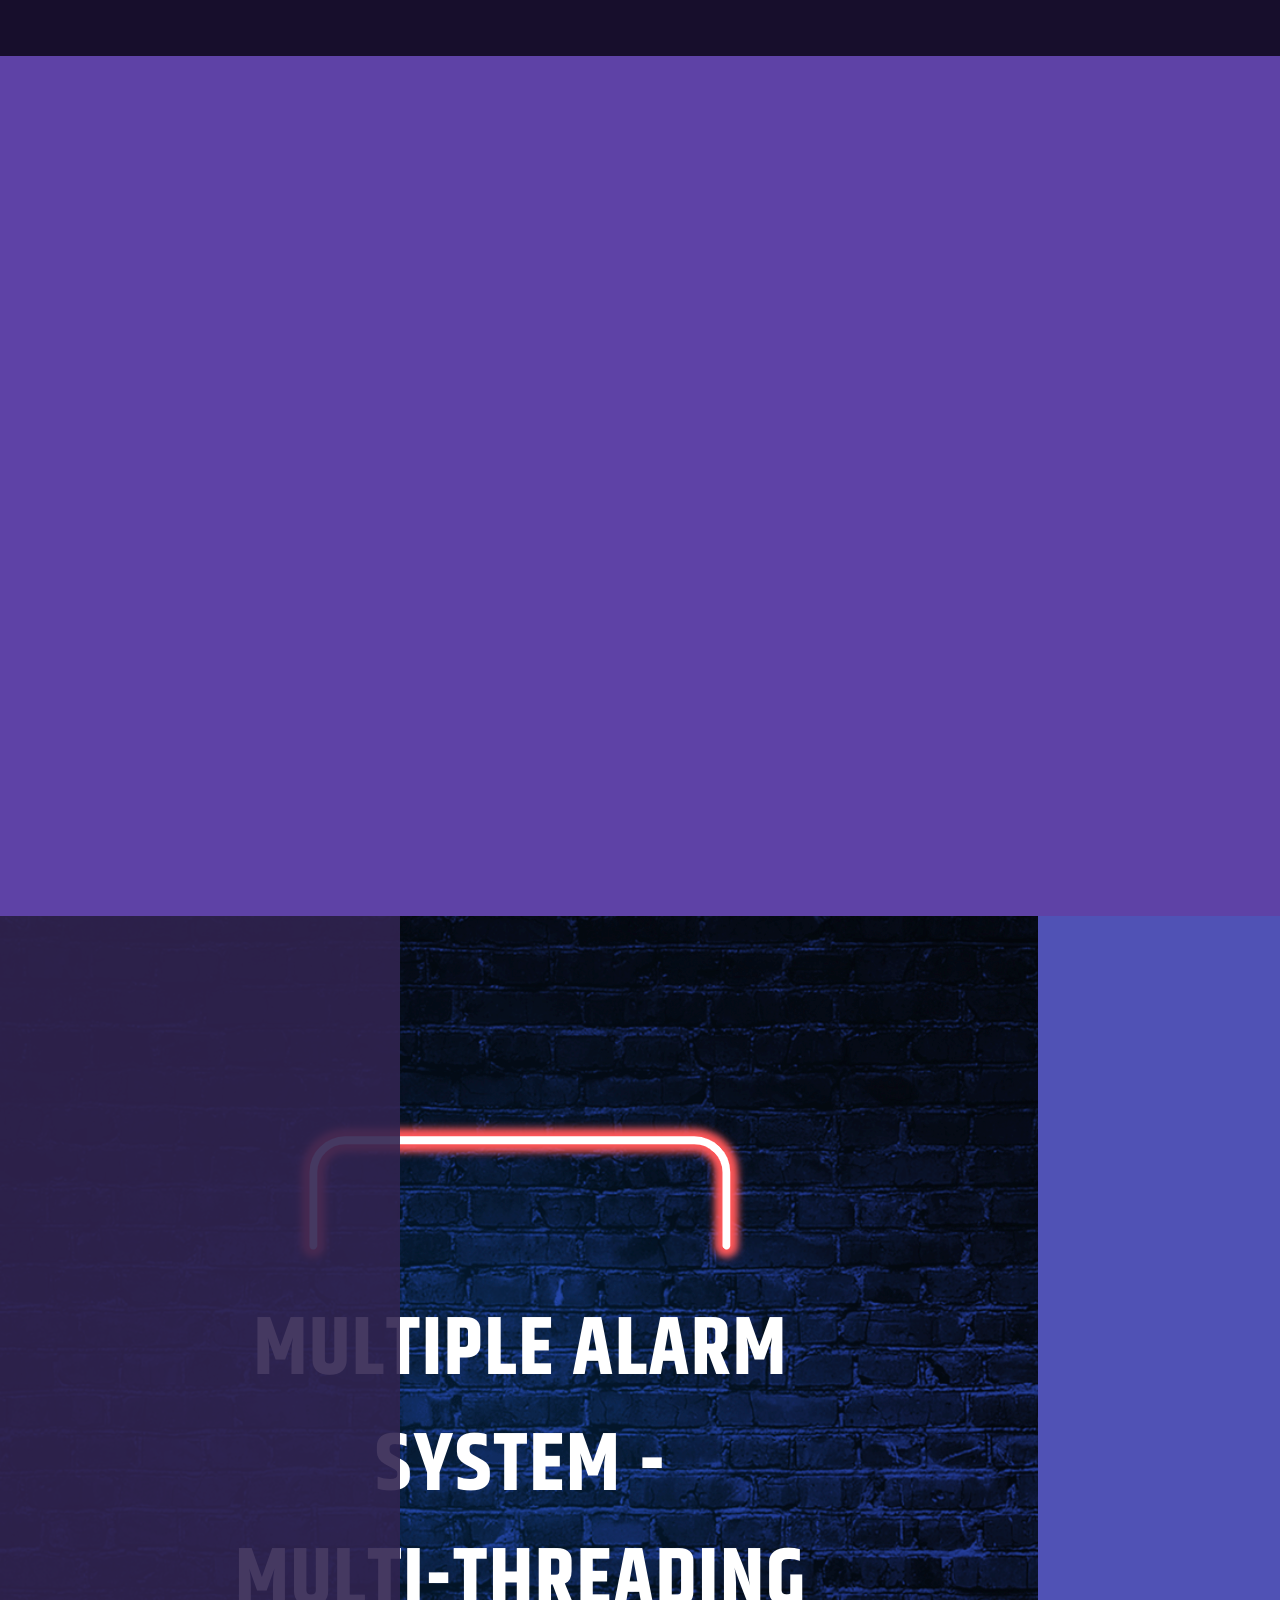
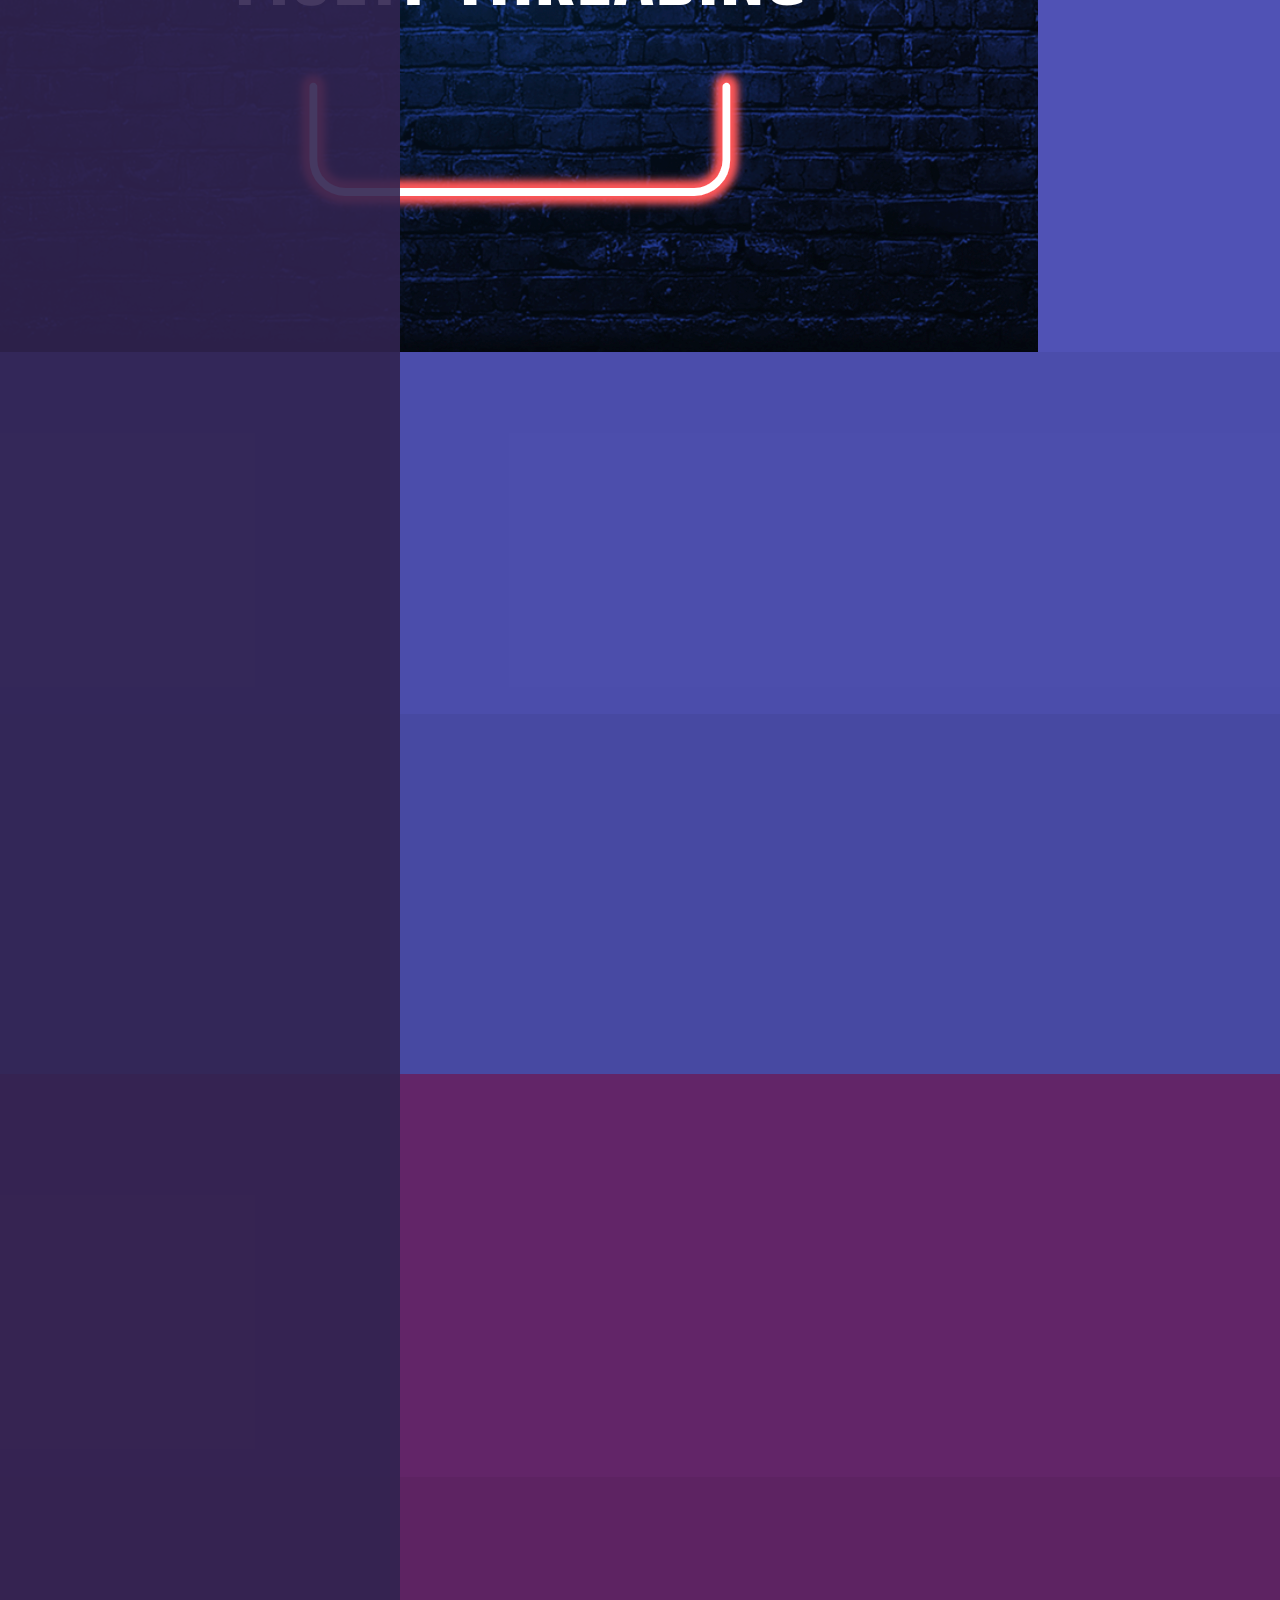
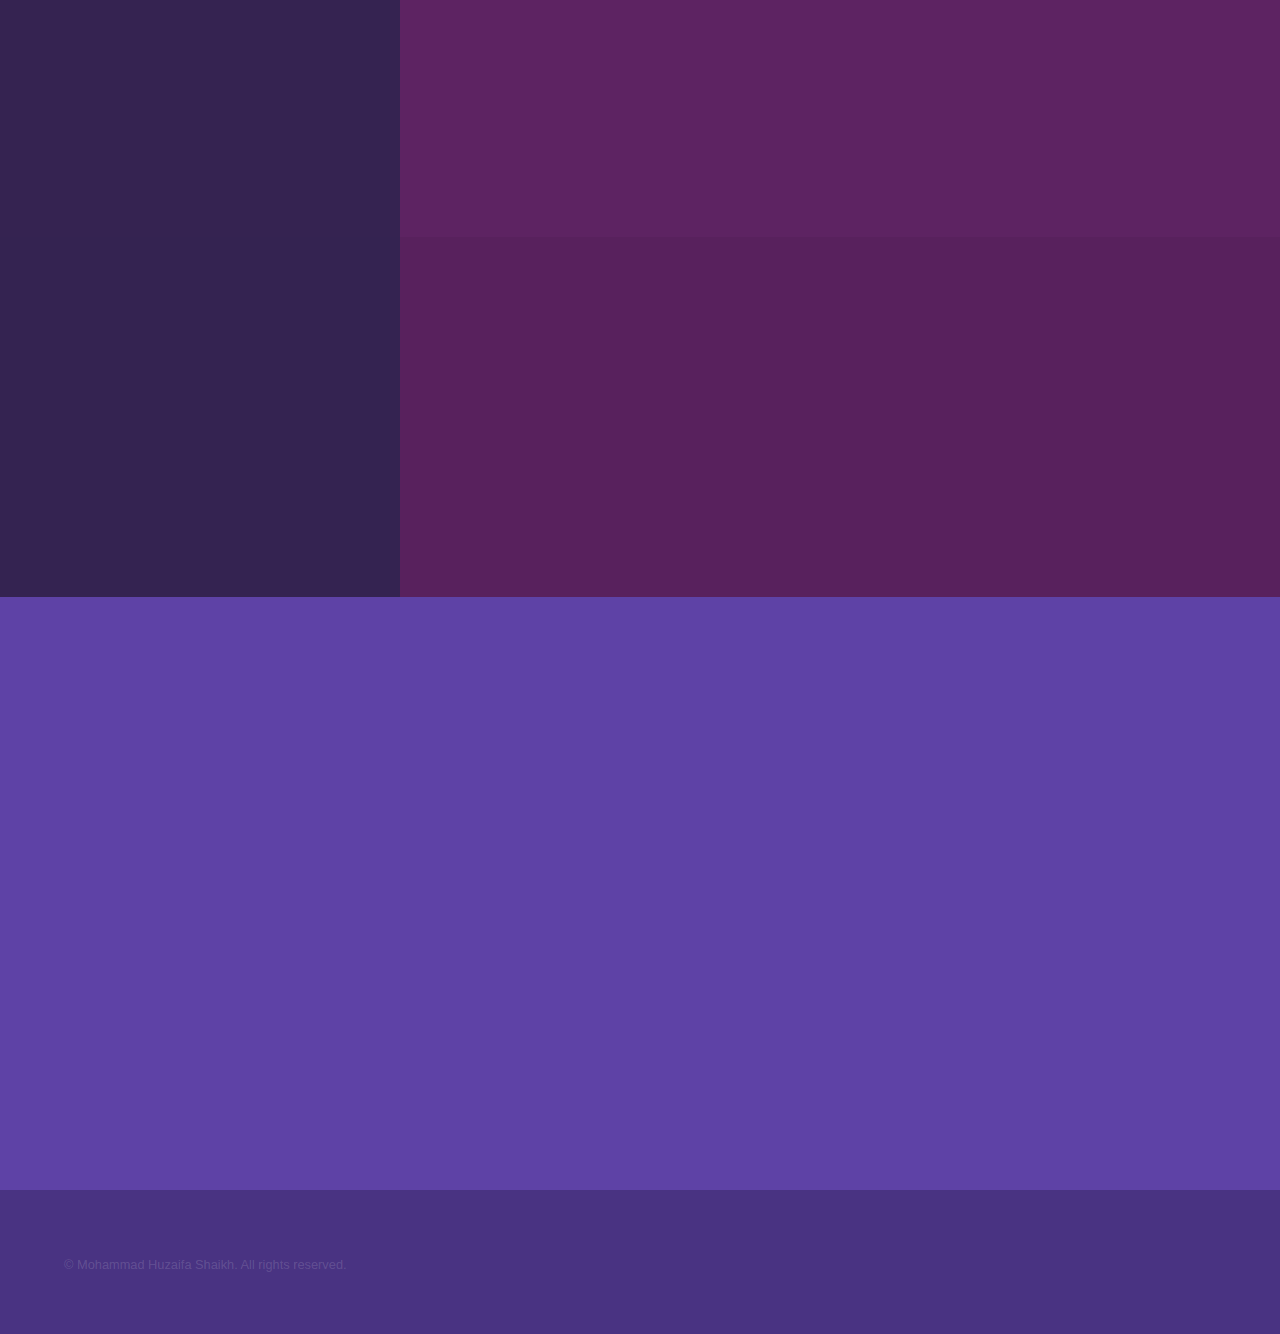
==== commit 08c51e5c: "Update index.html" ====
--- a/index.html
+++ b/index.html
@@ -65,6 +65,26 @@
 
 				<!-- One -->
 				<section id="one" class="wrapper style2 spotlights">
+
+					<section>
+						<a href="#" class="image"><img src="images/MT.jpg" alt="" data-position="top center" /></a>
+						<div class="content">
+							<div class="inner">
+								<h2>E-Commerce Platform for Apple Products</h2>
+								<p><!--A comprehensive E-Commerce platform I worked on with a group consisting of 2 other people. This platform is an Apple store where all
+									 products are listed as a bid which can either be in the form of forward bidding (the regular kind where the highest bidder wins and gets
+									  to purchase the item) and dutch bidding (where the owner keeps lowering the price till and first person to make an offer gets to buy it).-->
+									    Worked in a team of 3 and developed a comprehensive E-commerce platform (an online store tailored for Apple products).
+										This project leverages Java (Spring Boot) for backend services, a SPRING MVC architecture, SQLite for database management and incorporated a modern UI/UX using HTML/CSS for the frontend.
+										Will Employ Docker to encapsulate the application environment, facilitating hassle-free local hosting on Apache Tomcat for showcasing the projects functionality.
+										I was tasked to create a real-time bidding system, utilizing web sockets to notify bidders dynamically and maintain live bid updates.
+								</p>
+								<ul class="actions">
+									<li><a href="proj3.html" class="button">More on this project</a></li>
+								</ul>
+							</div>
+						</div>
+					</section>
 					
 					<section>
 						<a href="#" class="image"><img src="images/IVIS.jpg" alt="" data-position="top center" /></a>
@@ -92,18 +112,7 @@
 						</div>
 					</section>
 
-					<section>
-						<a href="#" class="image"><img src="images/MT.jpg" alt="" data-position="25% 25%" /></a>
-						<div class="content">
-							<div class="inner">
-								<h2>POSIX Multi-Threaded Program using Semaphores</h2>
-								<p>Uploading soon</p>
-								<ul class="actions">
-									<li><a href="generic.html" class="button">More on this project</a></li>
-								</ul>
-							</div>
-						</div>
-					</section>
+					
 				</section>
 
 
@@ -135,7 +144,7 @@
 					</div>
 				</section>
 				<section>
-					<a href="#" class="image"><img src="images/SP.jpg" alt="" data-position="25% 25%" /></a>
+					<a href="#" class="image"><img src="images/SP.jpg" alt="" data-position="center center" /></a>
 					<div class="content">
 						<div class="inner">
 							<h2>SOLID Principles - Writing Clean Code</h2>
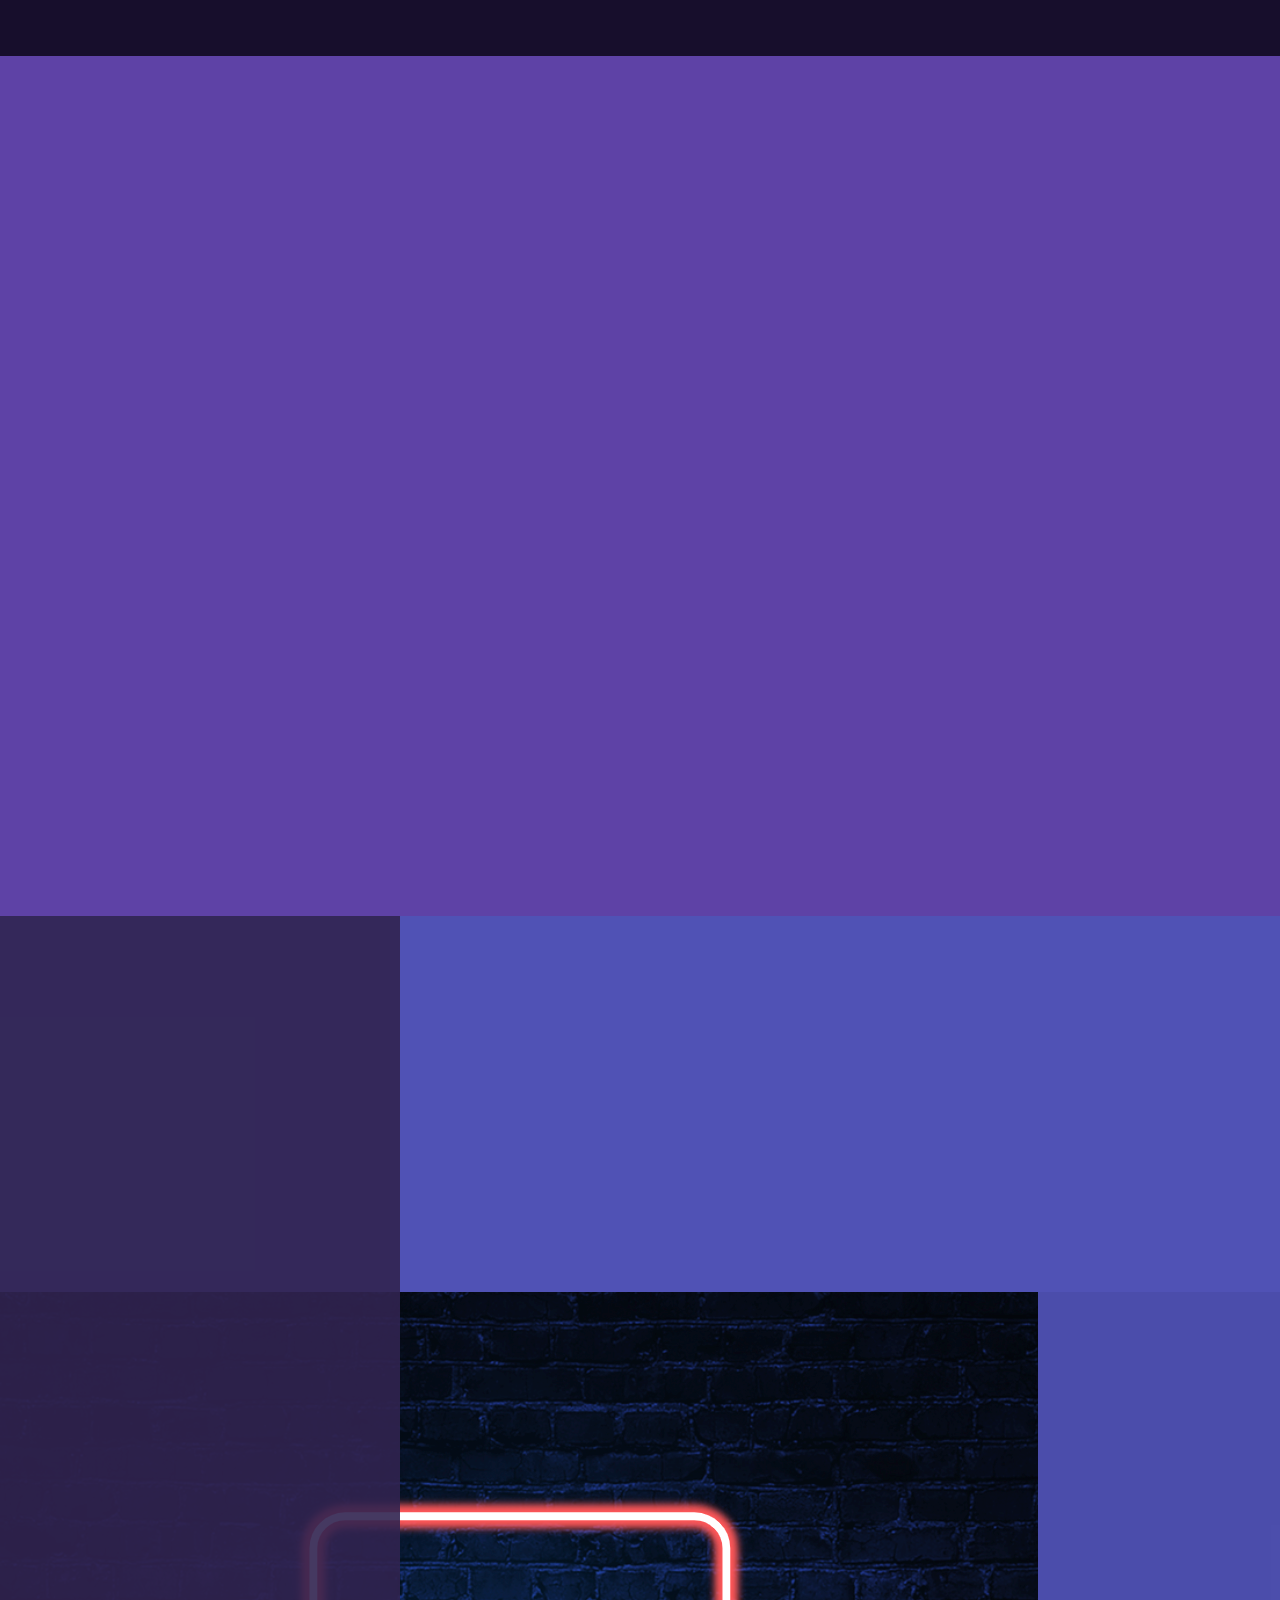
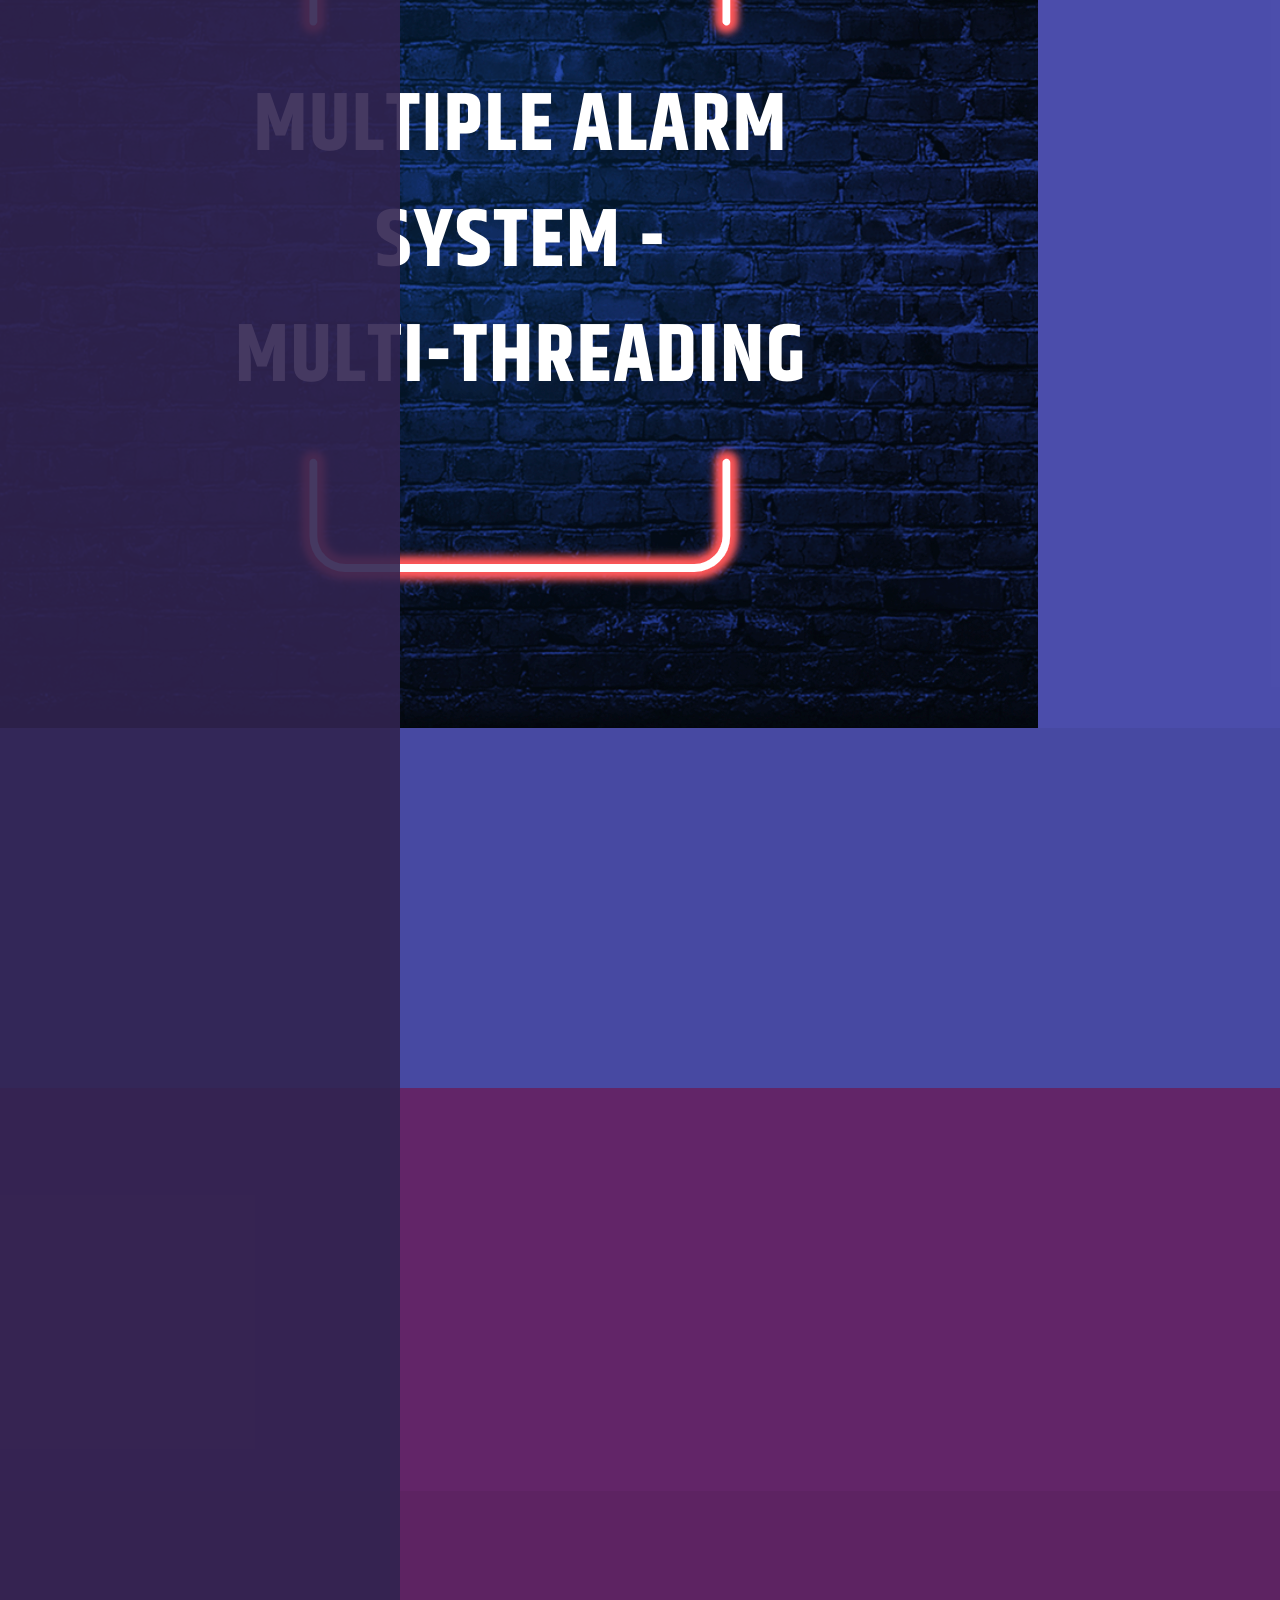
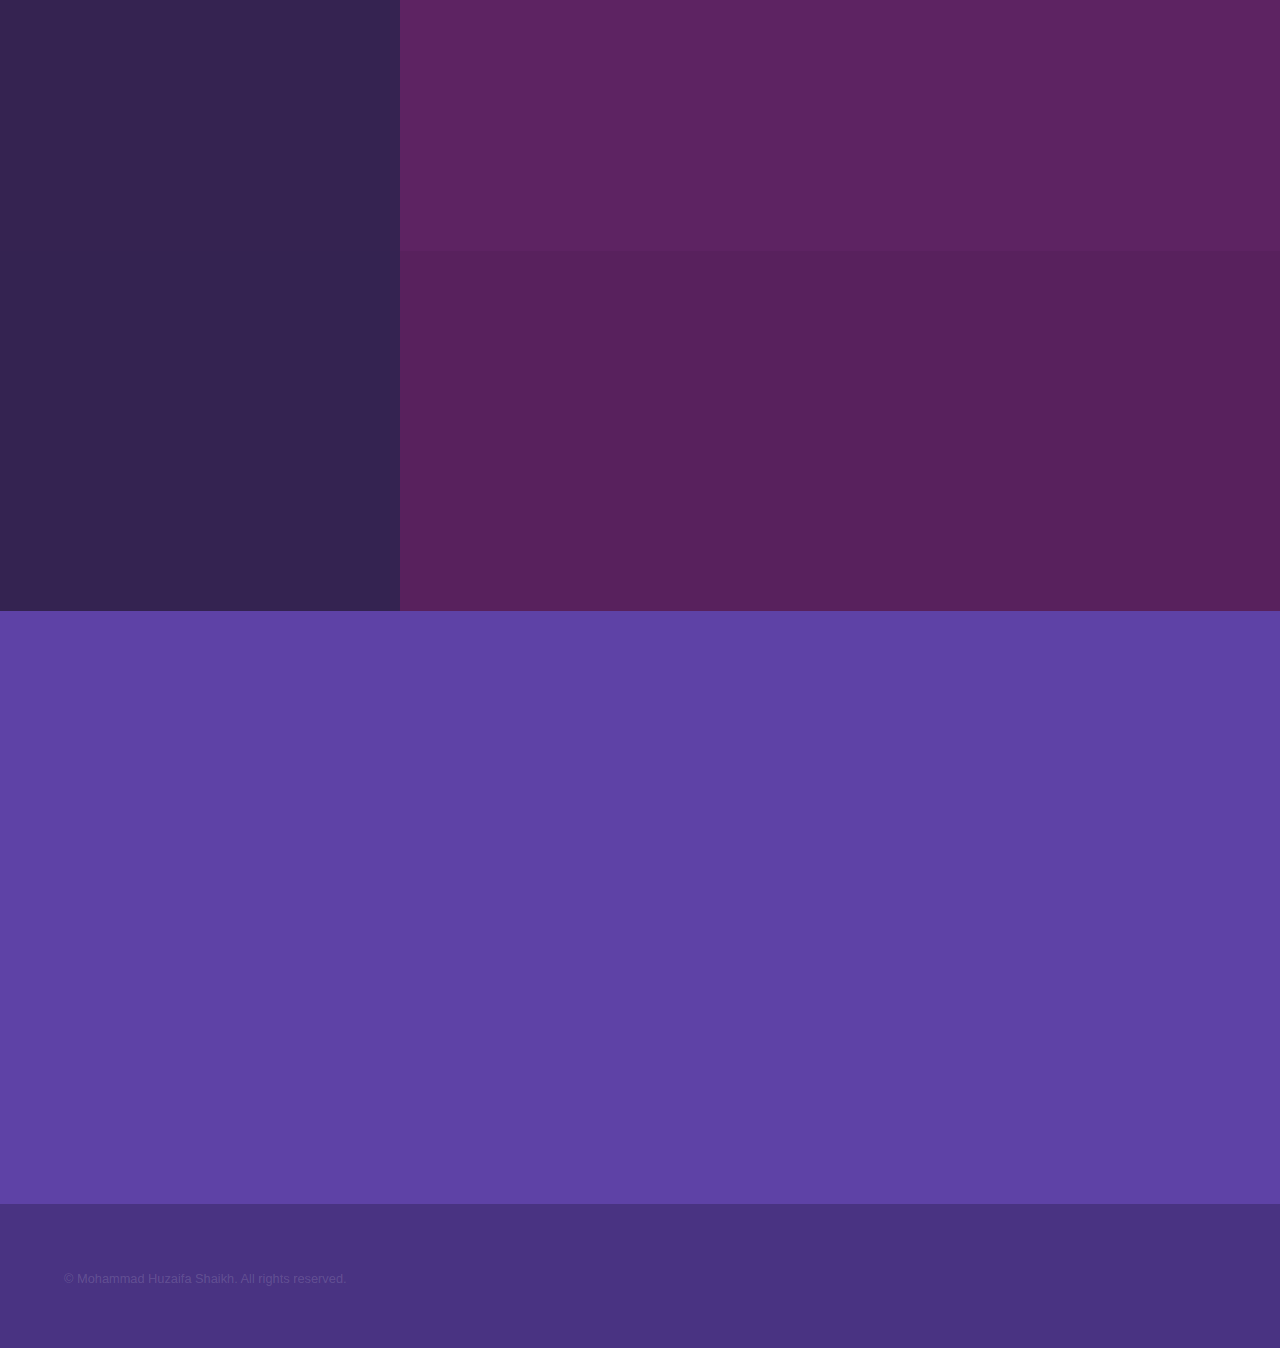
==== commit f32f93b8: "added AI project" ====
--- a/index.html
+++ b/index.html
@@ -40,31 +40,46 @@
 					
 							<p>
 
-								I am a recent Computer Science graduate from York University in Canada. Over the years I have developed a genuine interest in programming and software development. 
-
 								
-
-								<br><br>My academic journey has provided me with a strong foundation in programming languages like Java and C#/C++ which I have put into practice with through hands on projects.
+								I am a Computer Science graduate from York University in Canada with a genuine passion for programming and software development. I have acquired a solid foundation in software 
+								development, which I have successfully applied in hands-on projects. My expertise extends to software architecture, design patterns, and best practices, ensuring the creation and 
+								maintainability of high-quality code.
+
+								<br><br>I have delved into the realm of Artificial Intelligence paradigms, actively contributing to projects within this field. I am committed to staying abreast of the latest advancements 
+								and continuously enhancing my skills in this evolving domain. I founded <a href="https://www.thevirtuegpt.com" target="_blank" class="animated-gradient">VirtueGPT</a>, an innovative AI-powered Faith-Based companion designed to provide spiritual guidance and support 
+								to users facing various life challenges. Currently averaging 145+ users daily, worldwide.
+
+								<br><br>I am also the visionary behind my software company <a href="https://www.xevron.com" target="_blank" class="animated-gradient">Xevron</a>, a dedicated CRM platform that specializes in customer management, bookings, dynamic email/SMS automations, and AI-driven email
+								 marketing for small businesses. Currently, and successfully, managing a clientele of 4 businesses, each contributing to a stable monthly subscription revenue ranging between $120 and $140 CAD.
+
 								
+
 								
-								<br><br>I specialize in frameworks such as Spring/SpringBoot and have abundant practise in tools like REST Protocols that help me come up with efficient solutions.
-								
-								
-								<br><br>One programming concept I am most intrigued by is 'dynamic programming'. I think it's the best way to tackle complex problems with optimal strategies wherever possible. 
-								
-								<br><br>I also possess a deep understanding of software architecture, design patterns and the practices that best ensure the creation and maintainability of high quality code.
-								
-								<br><br>Additionally, I am actively learning about ML and the various AI paradigms and have embarked on a project that dives into this sphere.
+
 							</p>
 							<ul class="actions">
 								<li><a href="#three" class="button scrolly">Contact Me</a></li>
-								<li><a href="Resume.pdf" class="button scrolly" target="_blank" rel="noreferrer noopener">My Resume</a></li>
-							</ul>
-						</div>
-					</section>
-
+								<!-- <li><a href="Resume.pdf" class="button scrolly" target="_blank" rel="noreferrer noopener">My Resume</a></li> -->
+							</ul>
+						</div>
+					</section>
 				<!-- One -->
 				<section id="one" class="wrapper style2 spotlights">
+
+					<section>
+						<a href="#" class="image"><img src="images/IVIS.jpg" alt="" data-position="top center" /></a>
+						<div class="content">
+							<div class="inner">
+								<h2>VirtueGPT</h2>
+								<p>Introducing VirtueGPT, an amazing AI-powered Faith-Based companion crafted to offer deep spiritual guidance and unwavering support to users facing 
+								   life's ups and downs. I led the charge in creating VirtueGPT, using the latest tech to make it an engaging and life-changing experience, with an 
+								   average of 145+ users benefiting from it daily. </p>
+								<ul class="actions">
+									<li><a href="virtuegpt.html" class="button">More on this project</a></li>
+								</ul>
+							</div>
+						</div>
+					</section>
 
 					<section>
 						<a href="#" class="image"><img src="images/MT.jpg" alt="" data-position="top center" /></a>
@@ -80,24 +95,11 @@
 										I was tasked to create a real-time bidding system, utilizing web sockets to notify bidders dynamically and maintain live bid updates.
 								</p>
 								<ul class="actions">
-									<li><a href="proj3.html" class="button">More on this project</a></li>
+									<li><a href="ecomm.html" class="button">More on this project</a></li>
 								</ul>
 							</div>
 						</div>
-					</section>
-					
-					<section>
-						<a href="#" class="image"><img src="images/IVIS.jpg" alt="" data-position="top center" /></a>
-						<div class="content">
-							<div class="inner">
-								<h2>Program for advanced Searching, Inserting, Deleting Key-Value Pair Entries</h2>
-								<p>This JAVA program uses HashMaps and ArrayLists to store user data and assign a value to each distinct key(user entry). Users can insert, search or delete entries. </p>
-								<ul class="actions">
-									<li><a href="proj2.html" class="button">More on this project</a></li>
-								</ul>
-							</div>
-						</div>
-					</section>
+					</section>		
 
 					<section>
 						<a href="#" class="image"><img src="images/RR.jpg" alt="" data-position="center center" /></a>
@@ -124,7 +126,7 @@
 					<div class="content">
 						<div class="inner">
 							<h2>Object-Oriented Programming - Using various OOP features in the design and implementation of software</h2>
-							<p>An article I am currently working on that goes into great detail about the possible benefits and drawbacks of using OOP and its features in designing and implementing software.  </p>
+							<p>An article that goes into great detail about the possible benefits and drawbacks of using OOP and its features in designing and implementing software.  </p>
 							<ul class="actions">
 								<li><a href="https://medium.com/@mhuzaifashaikh" target="_blank" class="button">Read Article on Medium</a></li>
 							</ul>
@@ -136,7 +138,7 @@
 					<div class="content">
 						<div class="inner">
 							<h2>Open-Source Operating Systems</h2>
-							<p>An article I am currently working on that goes into "Everything Open-Source OS"</p>
+							<p>An article I am currently working on that goes into everything about Open-Source Operating Systems</p>
 							<ul class="actions">
 								<li><a href="https://medium.com/@mhuzaifashaikh" target= "_blank" class="button">Read Article on Medium</a></li>
 							</ul>
@@ -148,7 +150,7 @@
 					<div class="content">
 						<div class="inner">
 							<h2>SOLID Principles - Writing Clean Code</h2>
-							<p>An article on SOLID principles and their importance in software design.</p>
+							<p>An article on "SOLID" principles and their importance in software design.</p>
 							<ul class="actions">
 								<li><a href="https://medium.com/@mhuzaifashaikh" class="button">Read Article</a></li>
 							</ul>
@@ -171,7 +173,7 @@
 
 									
 									<form
-									action="https://formspree.io/f/mnqrrjea"
+									action="https://formspree.io/f/mgegzvjb"
 									method="POST"
 									>
 										<div class="fields">
@@ -203,7 +205,7 @@
 										
 										<li>
 											<h3>Email</h3>
-											<a href="#">huzaifa7@my.yorku.ca</a>
+											<a href="#">huzaifakdb@gmail.com</a>
 										</li>
 										<li>
 											<h3>Phone</h3>
--- a/assets/css/main.css
+++ b/assets/css/main.css
@@ -5,6 +5,27 @@
 	html5up.net | @ajlkn
 	Free for personal and commercial use under the CCA 3.0 license (html5up.net/license)
 */
+
+
+
+  @keyframes gradientAnimation {
+    0% { background-position: 0% 50%; }
+    50% { background-position: 100% 50%; }
+    100% { background-position: 0% 50%; }
+  }
+
+  .animated-gradient {
+    background: linear-gradient(90deg, purple, pink, orange, white);
+    background-size: 400% 400%;
+    color: transparent;
+    -webkit-background-clip: text;
+    background-clip: text;
+    animation: gradientAnimation 5s infinite;
+    display: inline-block;
+  }
+
+
+
 
 html, body, div, span, applet, object,
 iframe, h1, h2, h3, h4, h5, h6, p, blockquote,
@@ -32,6 +53,8 @@
 	line-height: 1;
 }
 
+
+
 ol, ul {
 	list-style: none;
 }
@@ -195,6 +218,13 @@
 			margin: 0 0 1.3em 0;
 			position: relative;
 			padding-bottom: 0.35em;
+			background: linear-gradient(90deg, purple, pink, orange, white);
+			background-size: 400% 400%;
+			color: transparent;
+			-webkit-background-clip: text;
+			background-clip: text;
+			animation: gradientAnimation 5s infinite;
+			
 		}
 
 			h1.major:after {
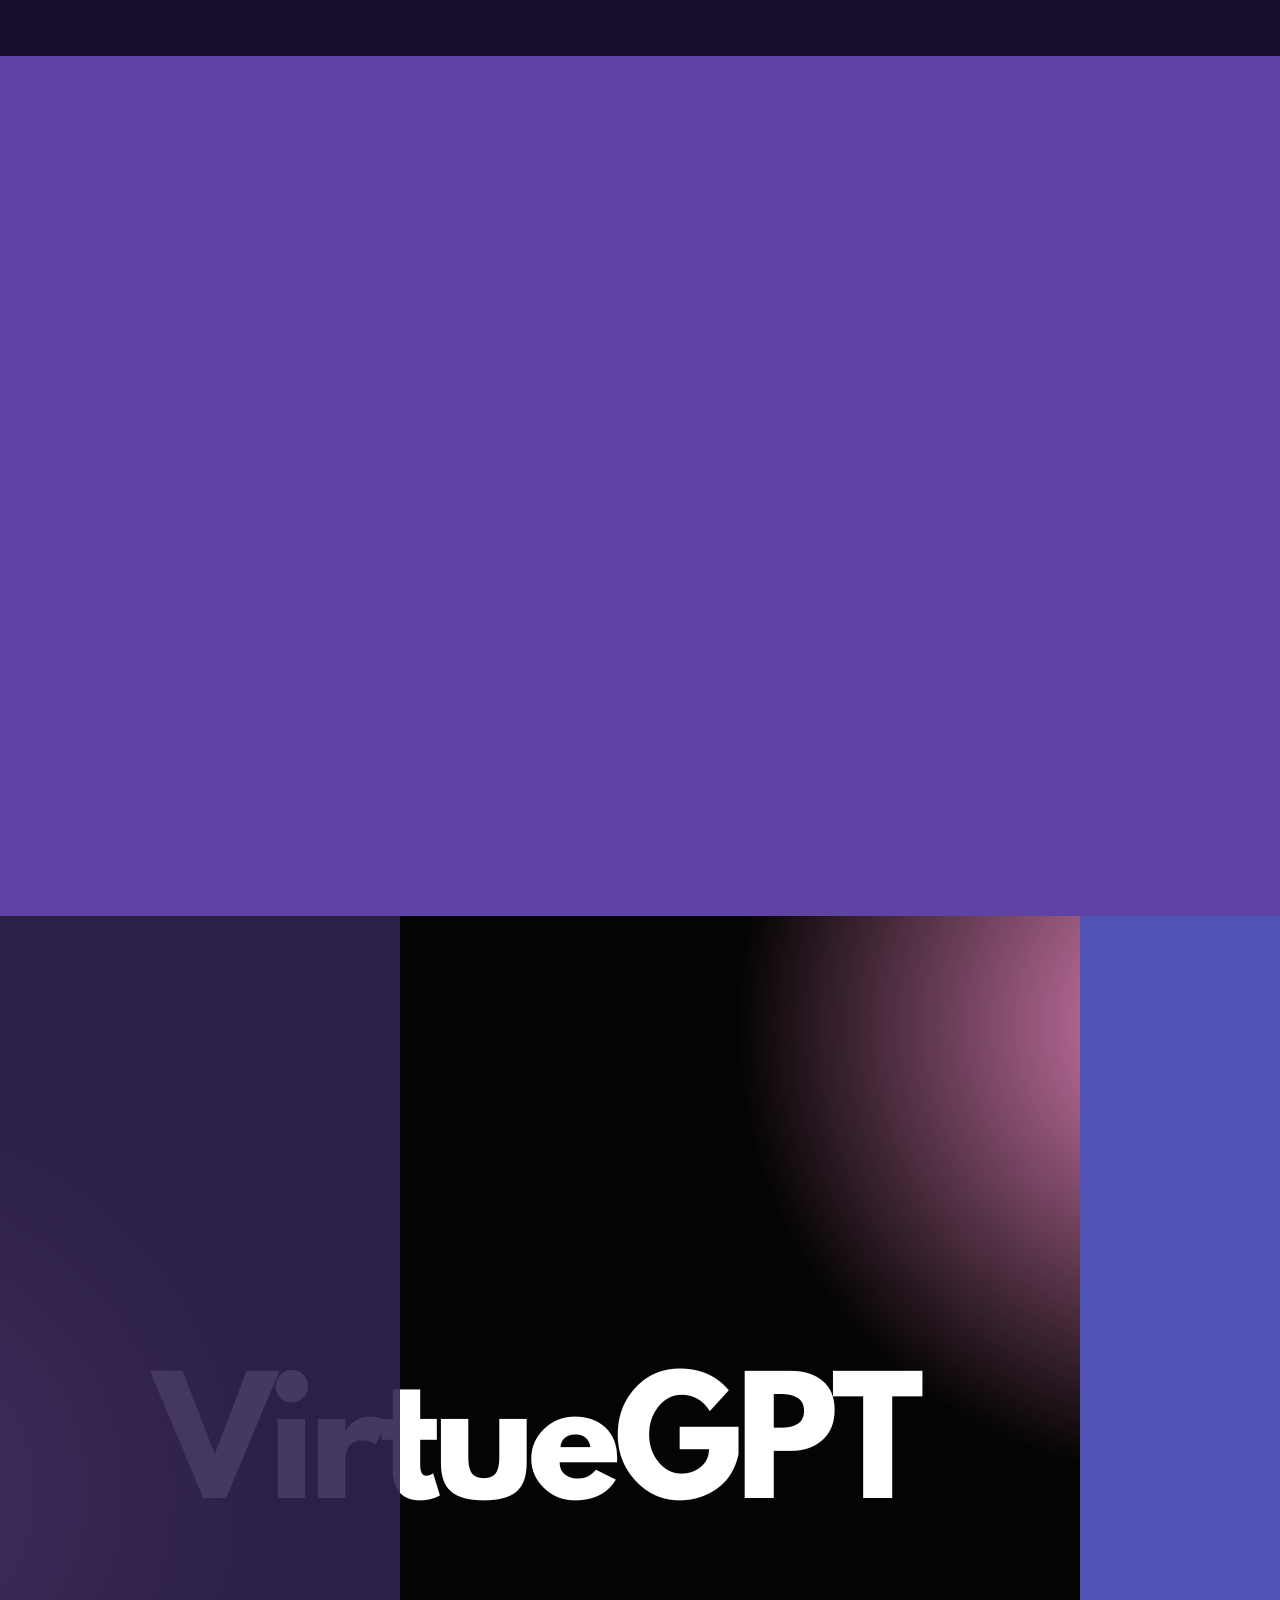
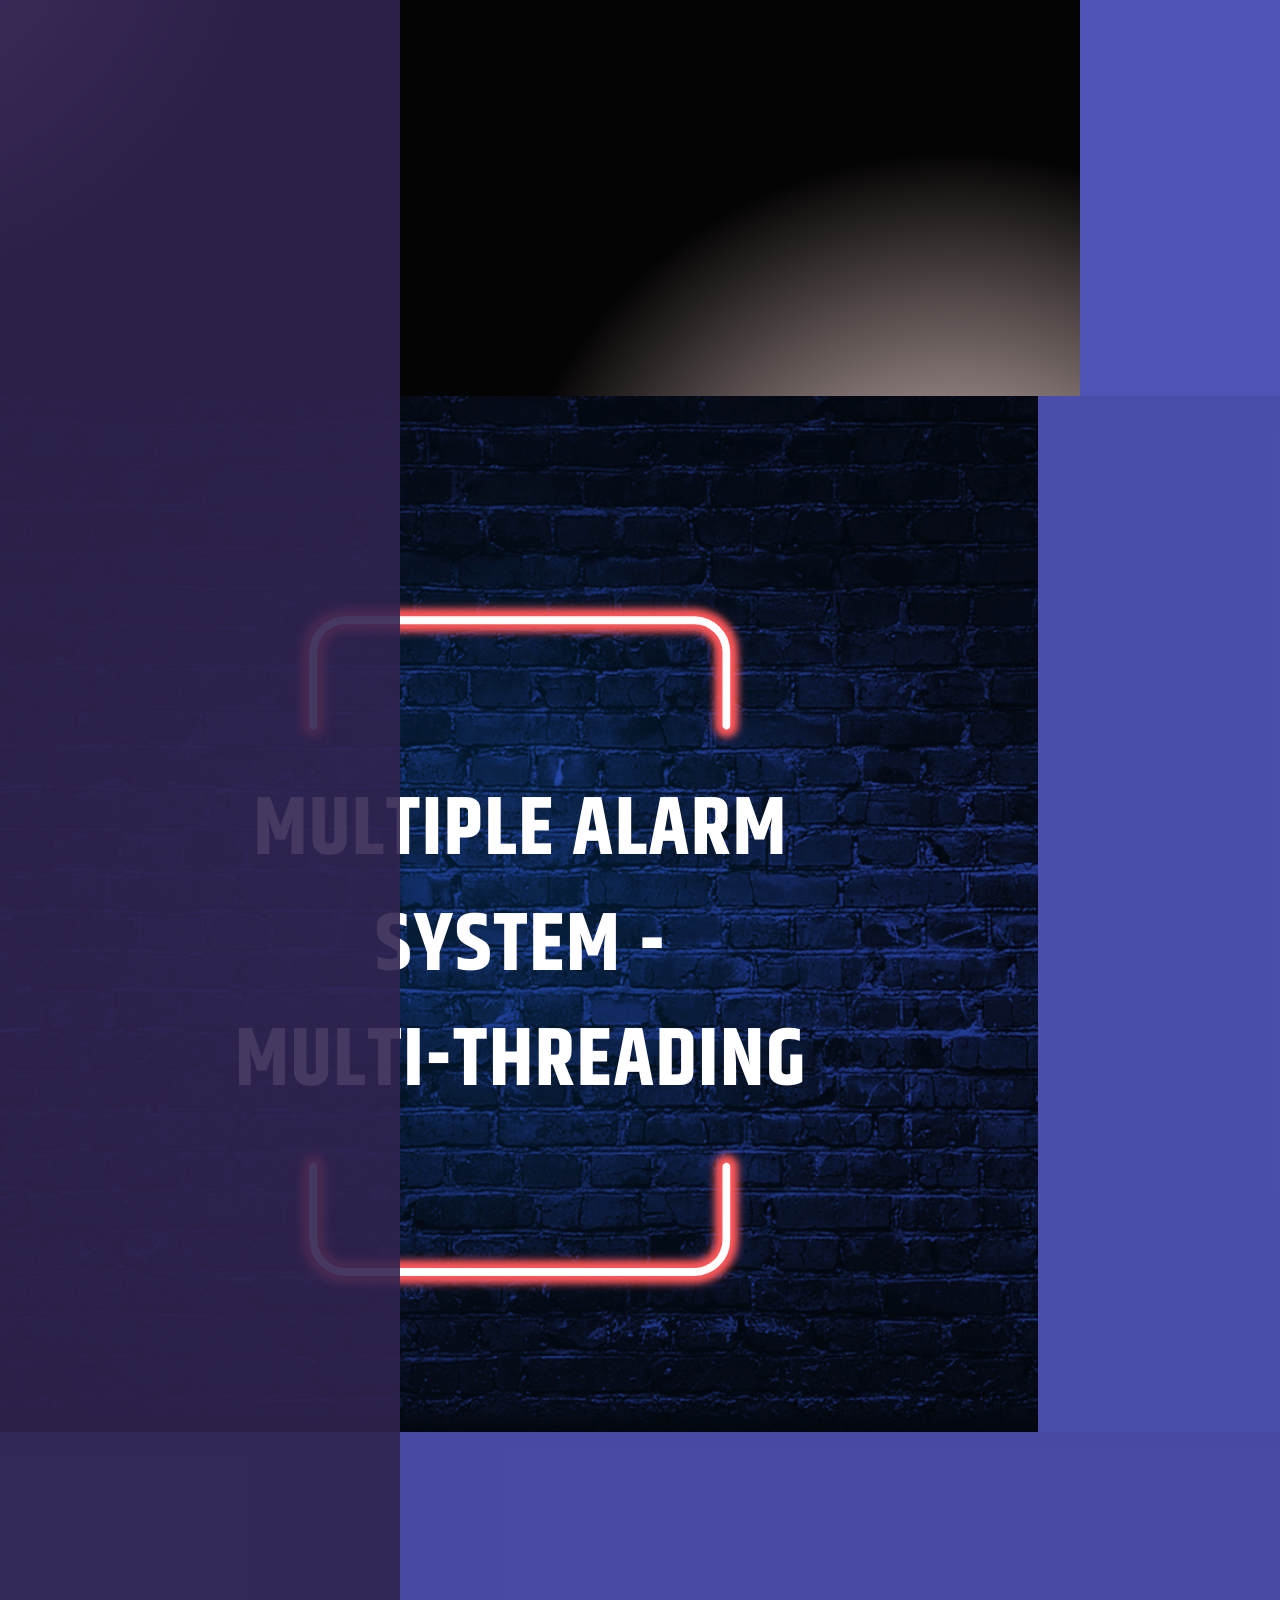
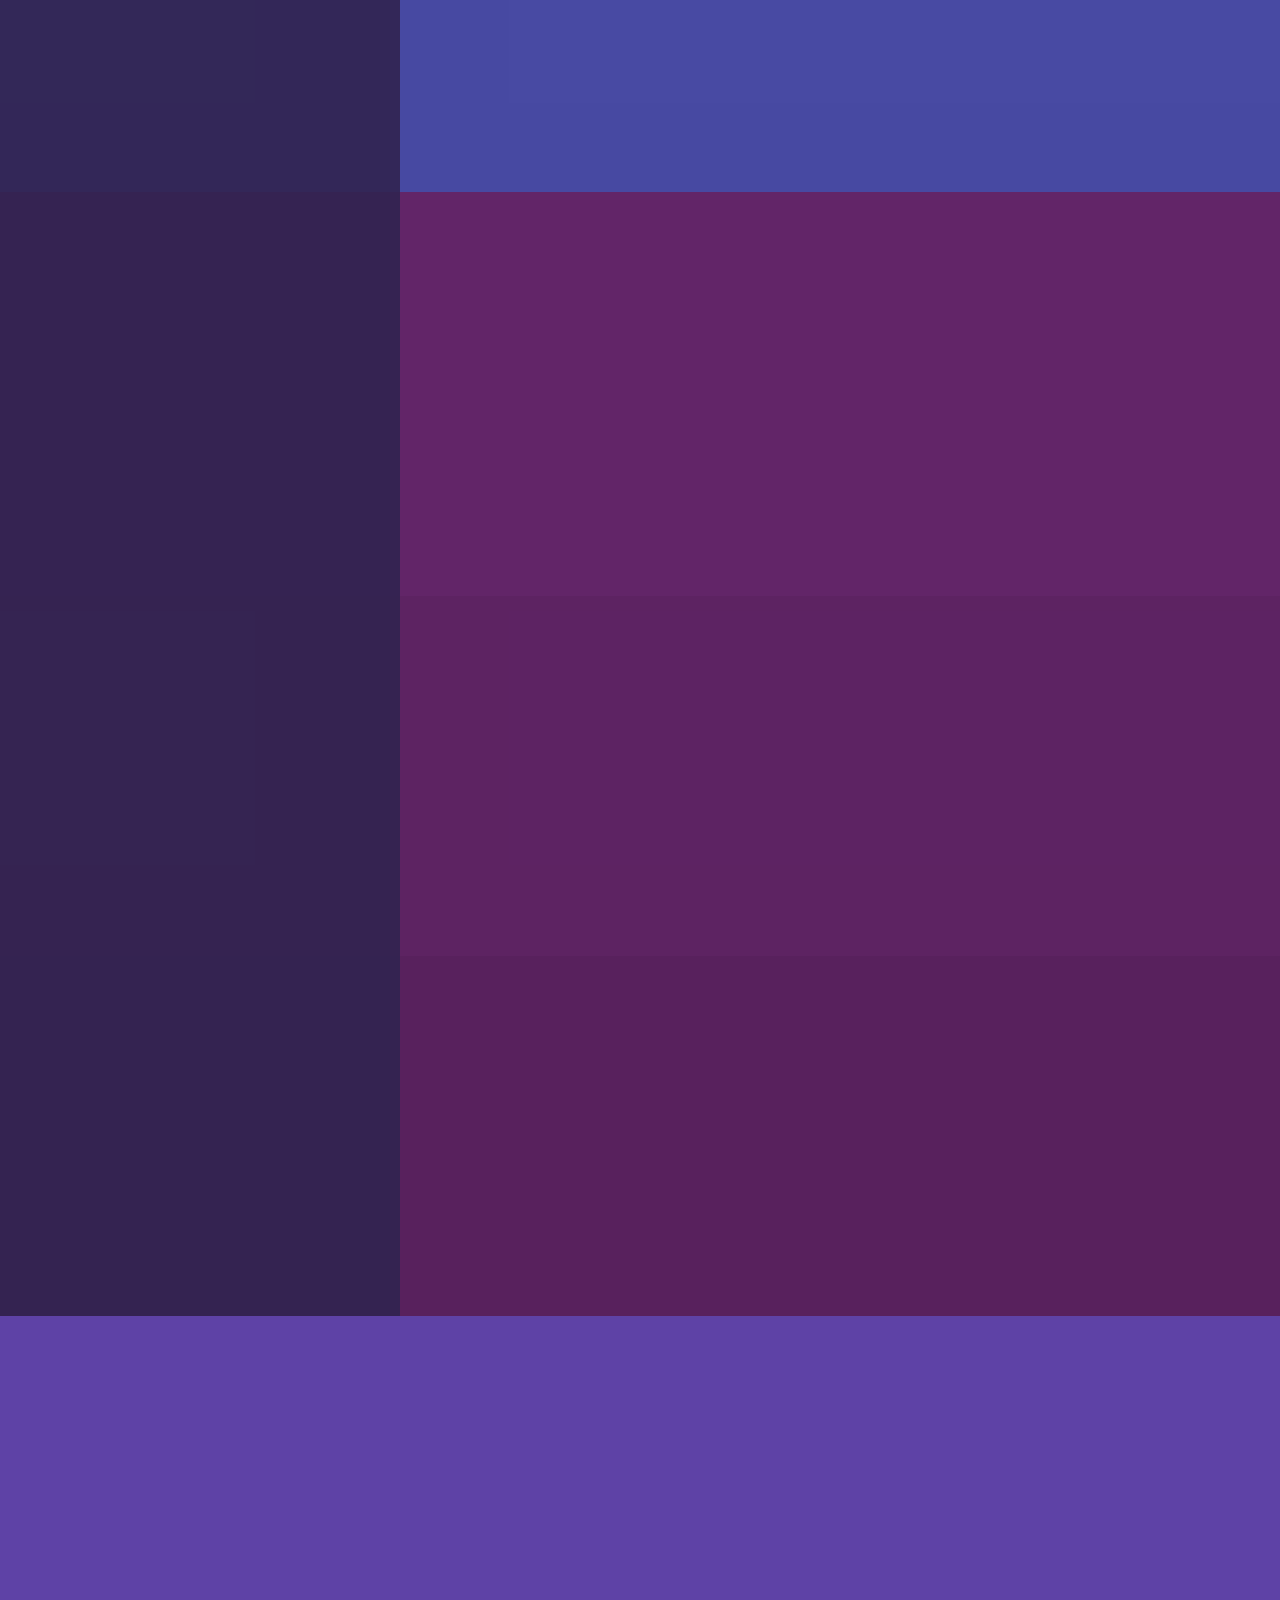
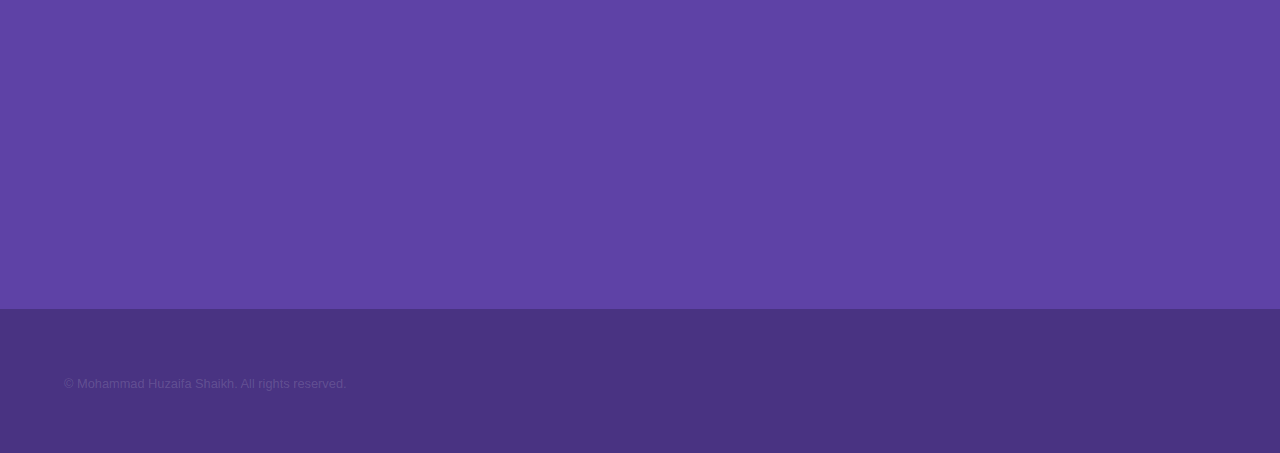
==== commit cbe44055: "VGPTimage" ====
--- a/index.html
+++ b/index.html
@@ -67,7 +67,7 @@
 				<section id="one" class="wrapper style2 spotlights">
 
 					<section>
-						<a href="#" class="image"><img src="images/IVIS.jpg" alt="" data-position="top center" /></a>
+						<a href="#" class="image"><img src="images/VirtueGPT.jpg" alt="" data-position="top center" /></a>
 						<div class="content">
 							<div class="inner">
 								<h2>VirtueGPT</h2>
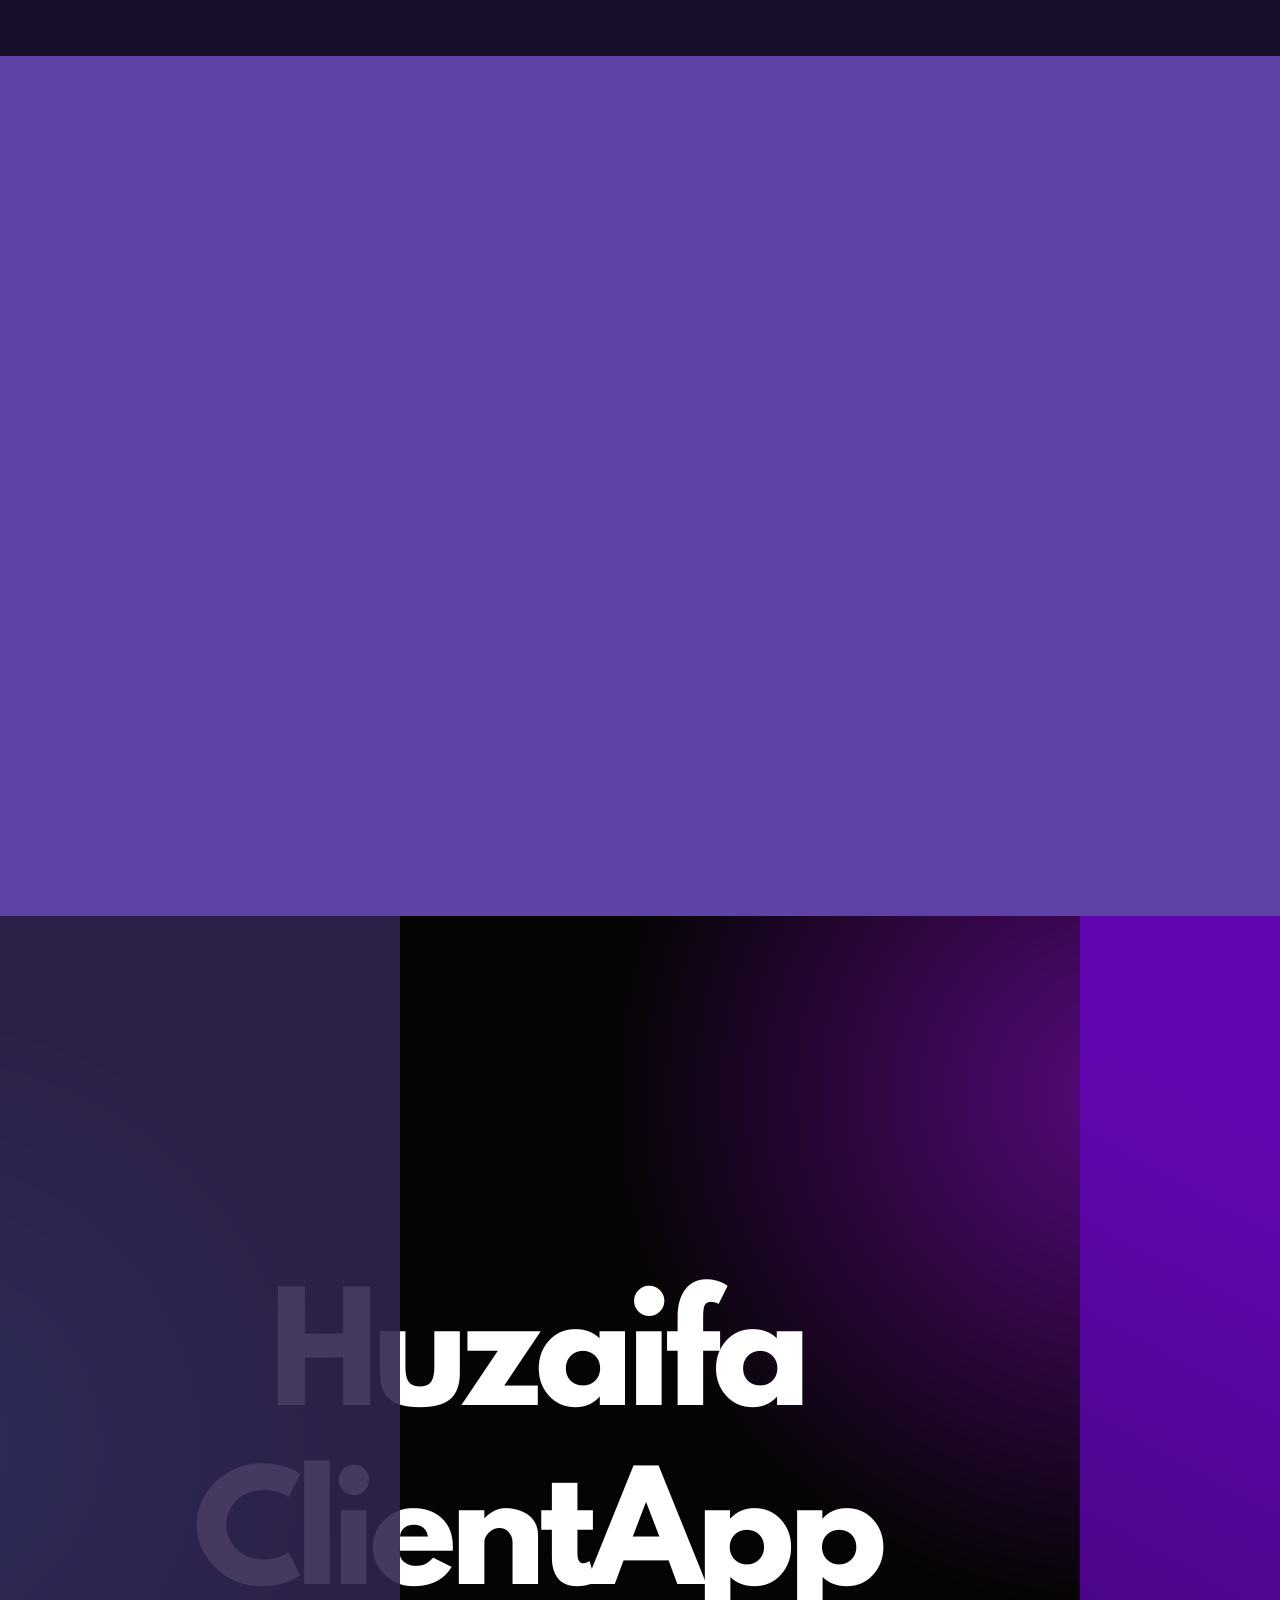
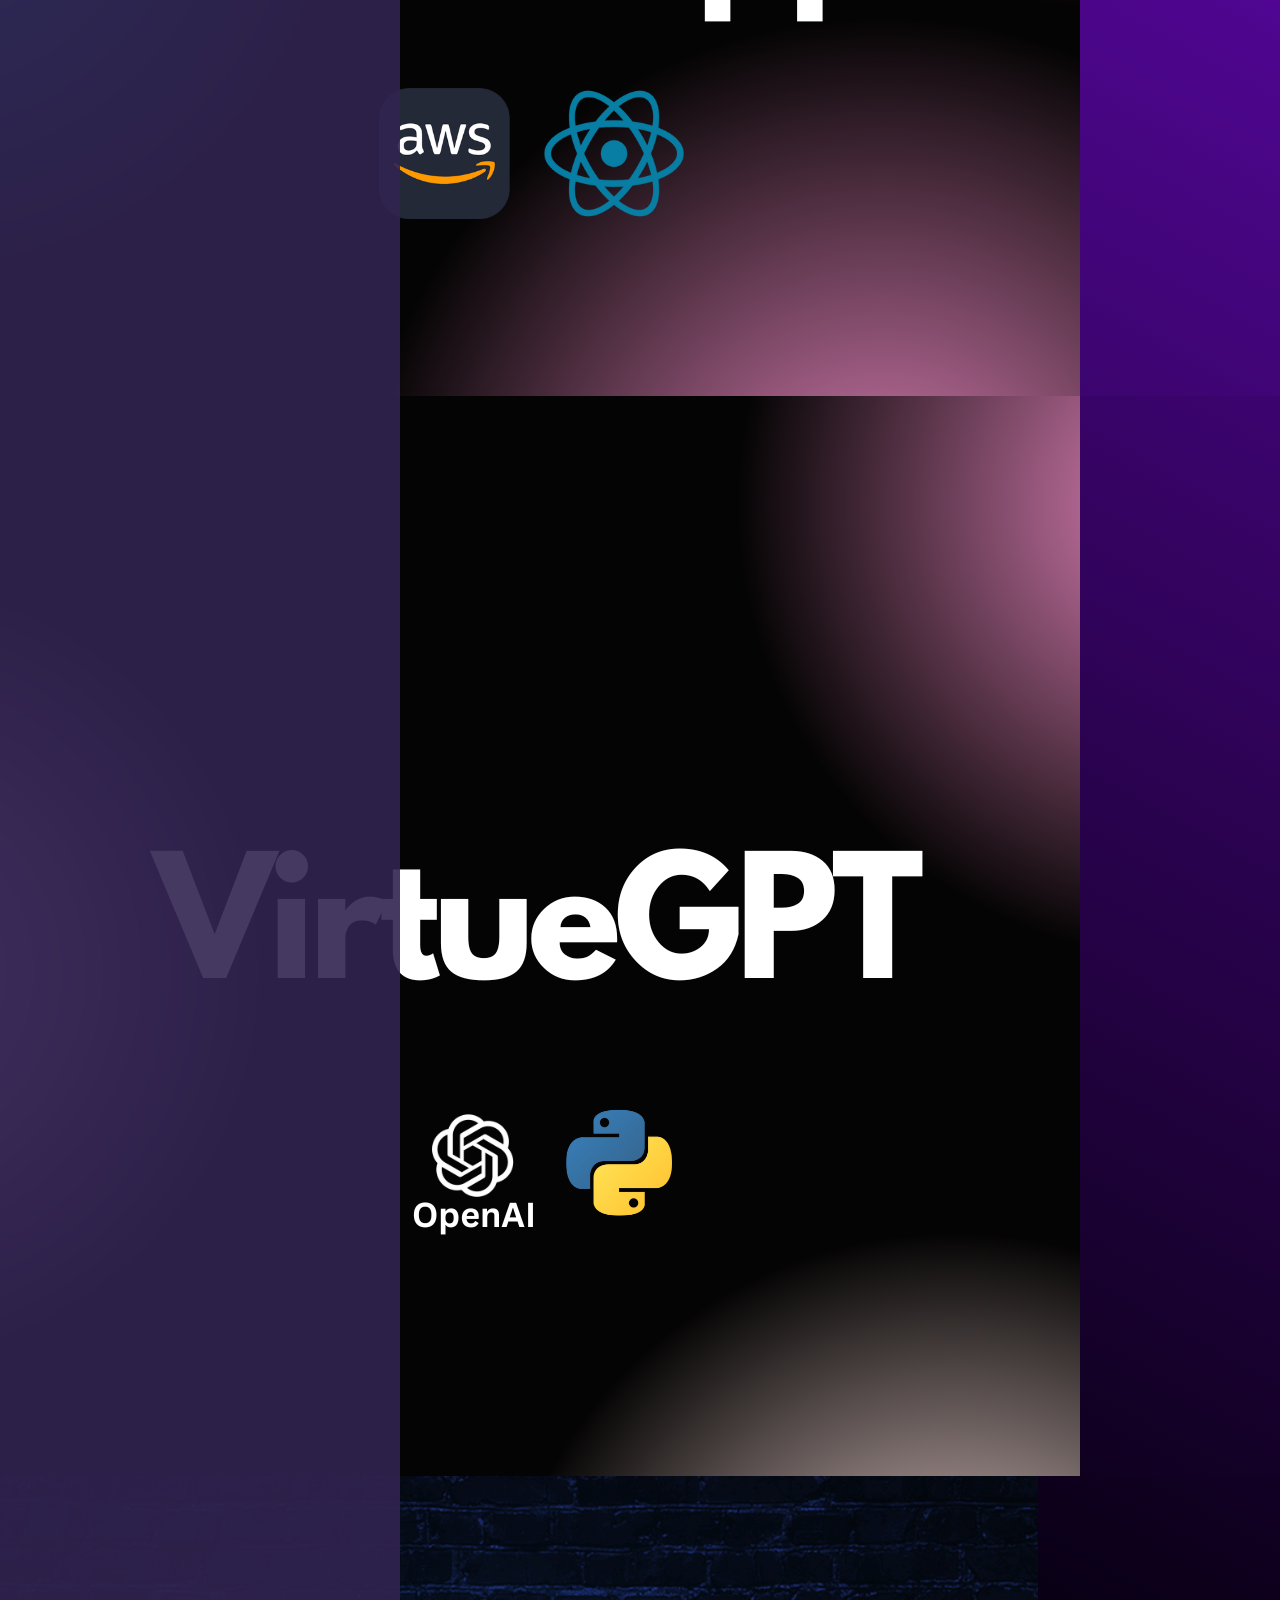
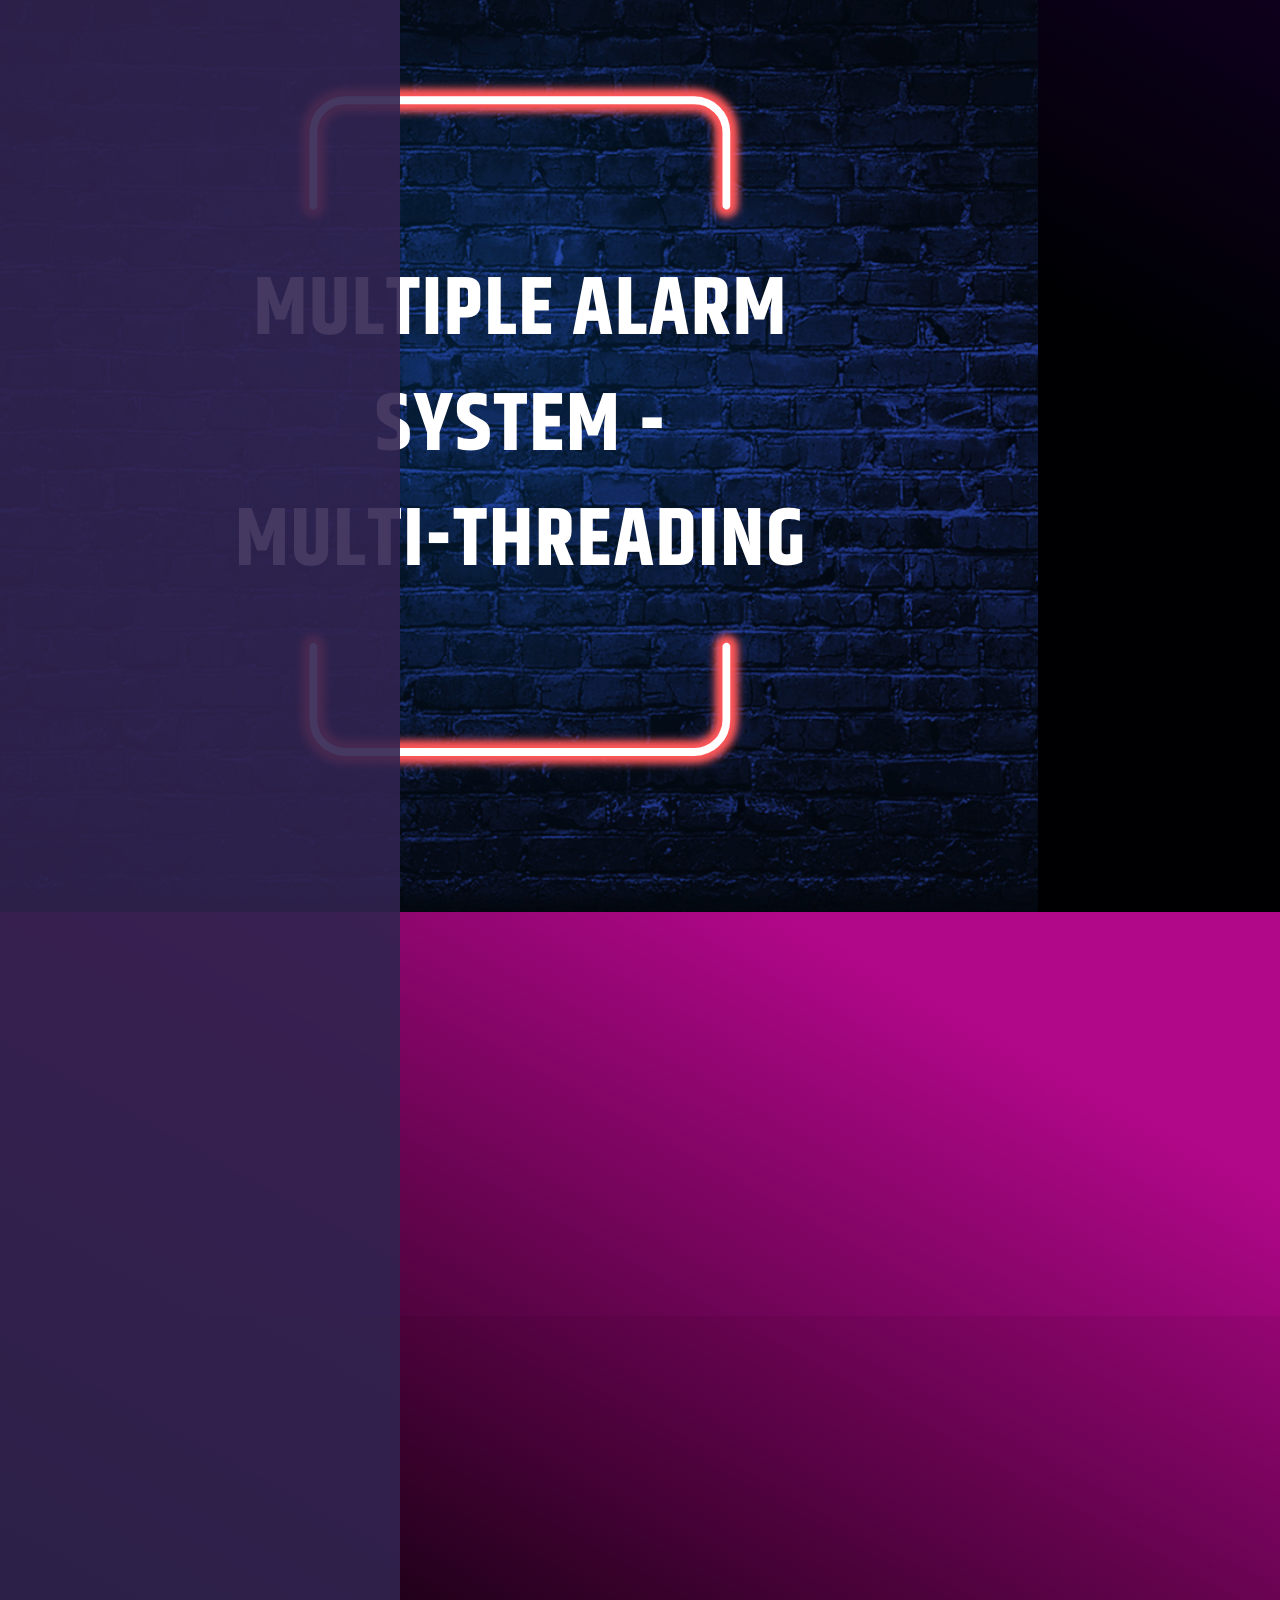
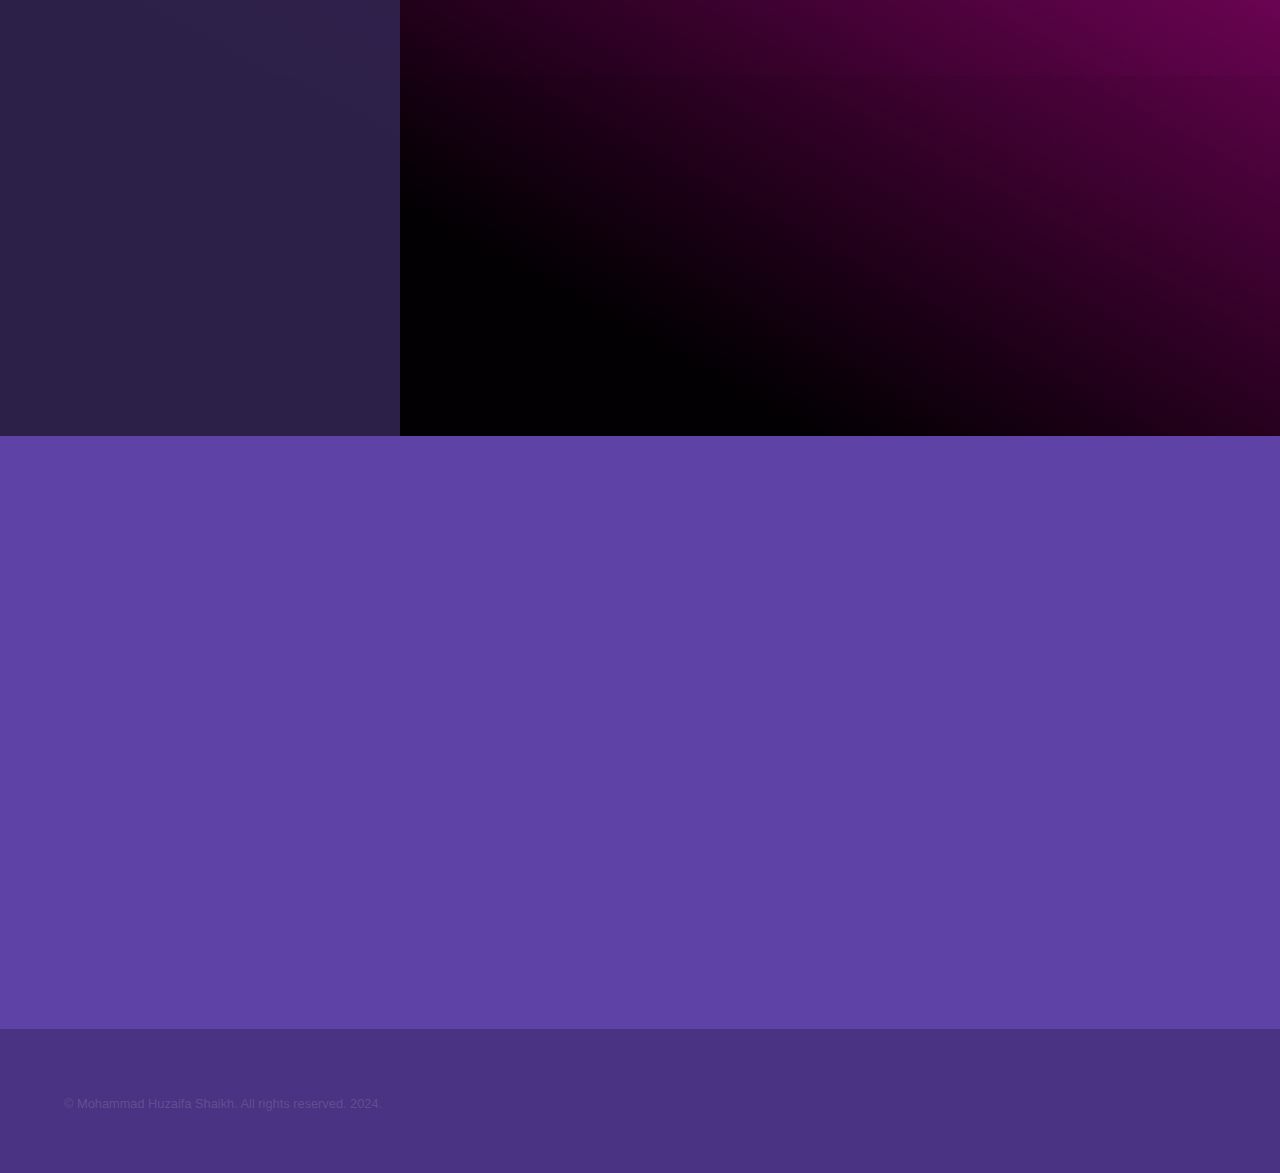
==== commit 3b6a6b87: "AWS Project added" ====
--- a/index.html
+++ b/index.html
@@ -9,15 +9,13 @@
 		<noscript><link rel="stylesheet" href="assets/css/noscript.css" /></noscript>
 		
 	</head>
-	<body class="is-preload" background="background.jpg">
+	<body class="is-preload">
 		
 		<!-- Sidebar -->
 			<section id="sidebar">
 				<div class="inner">
 					<nav>
-					 <!--<audio autoplay loop controls>
-							<source src="AK - Waiting.mp3" type="audio/mpeg">
-						</audio> -->
+				
 						
 
 						<ul>
@@ -41,16 +39,16 @@
 							<p>
 
 								
-								I am a Computer Science graduate from York University in Canada with a genuine passion for programming and software development. I have acquired a solid foundation in software 
-								development, which I have successfully applied in hands-on projects. My expertise extends to software architecture, design patterns, and best practices, ensuring the creation and 
-								maintainability of high-quality code.
-
-								<br><br>I have delved into the realm of Artificial Intelligence paradigms, actively contributing to projects within this field. I am committed to staying abreast of the latest advancements 
+								
+								As a Computer Science graduate with a passion for commerce, I've cultivated a genuine enthusiasm for leveraging technology to solve complex business challenges. With experience spanning business analysis and data analytics, I've honed my skills in identifying operational 
+								inefficiencies and deriving actionable insights, I strive to always improve and constantly learn about new ways to use technology for helping businesses grow and improve.
+								
+								<br><br>In terms of software, I  am actively contributing to projects within this field. I am committed to staying abreast of the latest advancements 
 								and continuously enhancing my skills in this evolving domain. I founded <a href="https://www.thevirtuegpt.com" target="_blank" class="animated-gradient">VirtueGPT</a>, an innovative AI-powered Faith-Based companion designed to provide spiritual guidance and support 
 								to users facing various life challenges. Currently averaging 145+ users daily, worldwide.
 
-								<br><br>I am also the visionary behind my software company <a href="https://www.xevron.com" target="_blank" class="animated-gradient">Xevron</a>, a dedicated CRM platform that specializes in customer management, bookings, dynamic email/SMS automations, and AI-driven email
-								 marketing for small businesses. Currently, and successfully, managing a clientele of 4 businesses, each contributing to a stable monthly subscription revenue ranging between $120 and $140 CAD.
+								<br><br>I am also the visionary behind my company <a href="https://www.xevron.com" target="_blank" class="animated-gradient">Xevron</a>, a dedicated CRM platform that specializes in customer management, bookings, dynamic email/SMS automations, and AI-driven email
+								 marketing for small businesses. Currently, and successfully, managing a clientele of 3 businesses, each contributing to a stable monthly subscription revenue ranging between $120 and $140 CAD.
 
 								
 
@@ -66,8 +64,28 @@
 				<!-- One -->
 				<section id="one" class="wrapper style2 spotlights">
 
-					<section>
-						<a href="#" class="image"><img src="images/VirtueGPT.jpg" alt="" data-position="top center" /></a>
+
+					
+					<section>
+						<a href="#" class="image"><img src="images/AwsAppLogo.png" alt="" data-position="center center" /></a>
+						<div class="content">
+							<div class="inner">
+								<h2>HuzaifaClientApp</h2>
+								<p>This is a comprehensive full-stack AWS application, designed to provide a seamless user experience. Upon signing in or registering, 
+									users are welcomed by a beautiful homepage, offering easy access to their client portfolio. For new client additions, a sleek and efficiently designed 
+									form enables rapid data entry, directly updating a cloud-based database. Following submission, users are redirected to a dedicated client management page, 
+									showcasing a comprehensive list of all clients, including the newly added entry.
+								</p>
+								<ul class="actions">
+									<li><a href="AWS_App.html" class="button">More on this project</a></li>
+								</ul>
+							</div>
+						</div>
+					</section>
+
+					
+					<section>
+						<a href="#" class="image"><img src="images/VirtueGPT.png" alt="" data-position="center center" /></a>
 						<div class="content">
 							<div class="inner">
 								<h2>VirtueGPT</h2>
@@ -101,20 +119,6 @@
 						</div>
 					</section>		
 
-					<section>
-						<a href="#" class="image"><img src="images/RR.jpg" alt="" data-position="center center" /></a>
-						<div class="content">
-							<div class="inner">
-								<h2>Round Robin CPU Scheduling Algorithm</h2>
-								<p>This JAVA program shows you the average waiting time of the processes that are being run on a CPU that uses the Round Robin CPU scheduling algorithm.</p>
-								<ul class="actions">
-									<li><a href="proj1.html" class="button">More on this project</a></li>
-								</ul>
-							</div>
-						</div>
-					</section>
-
-					
 				</section>
 
 
@@ -211,16 +215,7 @@
 											<h3>Phone</h3>
 											<span>(905) 379-8273</span>
 										</li>
-										<!--<li>
-											<h3>Social</h3>
-											<ul class="icons">
-												<li><a href="#" class="icon brands fa-twitter"><span class="label">Twitter</span></a></li>
-												<li><a href="#" class="icon brands fa-facebook-f"><span class="label">Facebook</span></a></li>
-												<li><a href="#" class="icon brands fa-github"><span class="label">GitHub</span></a></li>
-												<li><a href="#" class="icon brands fa-instagram"><span class="label">Instagram</span></a></li>
-												<li><a href="#" class="icon brands fa-linkedin-in"><span class="label">LinkedIn</span></a></li>
-											</ul>
-										</li>-->
+									
 									</ul>
 								</section>
 							</div>
@@ -233,7 +228,7 @@
 			<footer id="footer" class="wrapper style1-alt">
 				<div class="inner">
 					<ul class="menu">
-						<li>&copy; Mohammad Huzaifa Shaikh. All rights reserved.
+						<li>&copy; Mohammad Huzaifa Shaikh. All rights reserved. 2024.
 					</ul>
 				</div>
 			</footer>
--- a/assets/css/main.css
+++ b/assets/css/main.css
@@ -6,6 +6,17 @@
 	Free for personal and commercial use under the CCA 3.0 license (html5up.net/license)
 */
 
+
+.projectSubHeader{
+	color: transparent; 
+	font-size: xx-large; 
+	margin:3px; 
+	font-weight: bold;
+	background: linear-gradient(to right, #ff0000, #ffff00); /* gradient from red to yellow */
+	-webkit-background-clip: text;
+	background-clip: text;
+	display: inline-block;
+}
 
 
   @keyframes gradientAnimation {
@@ -121,7 +132,8 @@
 	}
 
 	body {
-		background: #312450;
+		background: rgb(100,43,117);
+background: linear-gradient(264deg, rgba(100,43,117,1) 44%, rgba(0,0,0,1) 97%);
 	}
 
 		body.is-preload *, body.is-preload *:before, body.is-preload *:after {
@@ -3279,7 +3291,8 @@
 		}
 
 		.wrapper.style2 {
-			background-color: #5052b5;
+			background: rgb(0,0,4);
+			background: linear-gradient(29deg, rgba(0,0,4,1) 31%, rgba(97,7,177,1) 94%);
 		}
 
 		.wrapper.style2-alt {
@@ -3287,7 +3300,8 @@
 		}
 
 		.wrapper.style3 {
-			background-color: #622568;
+			background: rgb(4,0,4);
+background: linear-gradient(29deg, rgba(4,0,4,1) 25%, rgba(177,7,137,1) 85%);
 		}
 
 		.wrapper.style3-alt {
@@ -3401,7 +3415,10 @@
 		display: -webkit-flex;
 		display: -ms-flex;
 		display: flex;
-		background-color: #5e42a6;
+		/* background: rgb(0,0,0);
+background: linear-gradient(54deg, rgba(0,0,0,1) 11%, rgba(253,29,29,1) 56%, rgba(252,176,69,1) 100%); */
+background: rgb(0,0,0);
+background: linear-gradient(69deg, rgba(0,0,0,1) 11%, rgba(163,22,22,1) 64%, rgba(252,176,69,1) 100%);
 		cursor: default;
 		padding: 1.75em 2em;
 	}
@@ -3934,7 +3951,7 @@
 		@media screen and (max-width: 1280px) {
 
 			#intro {
-				background-attachment: scroll;
+				background-attachment: fixed;
 			}
 
 		}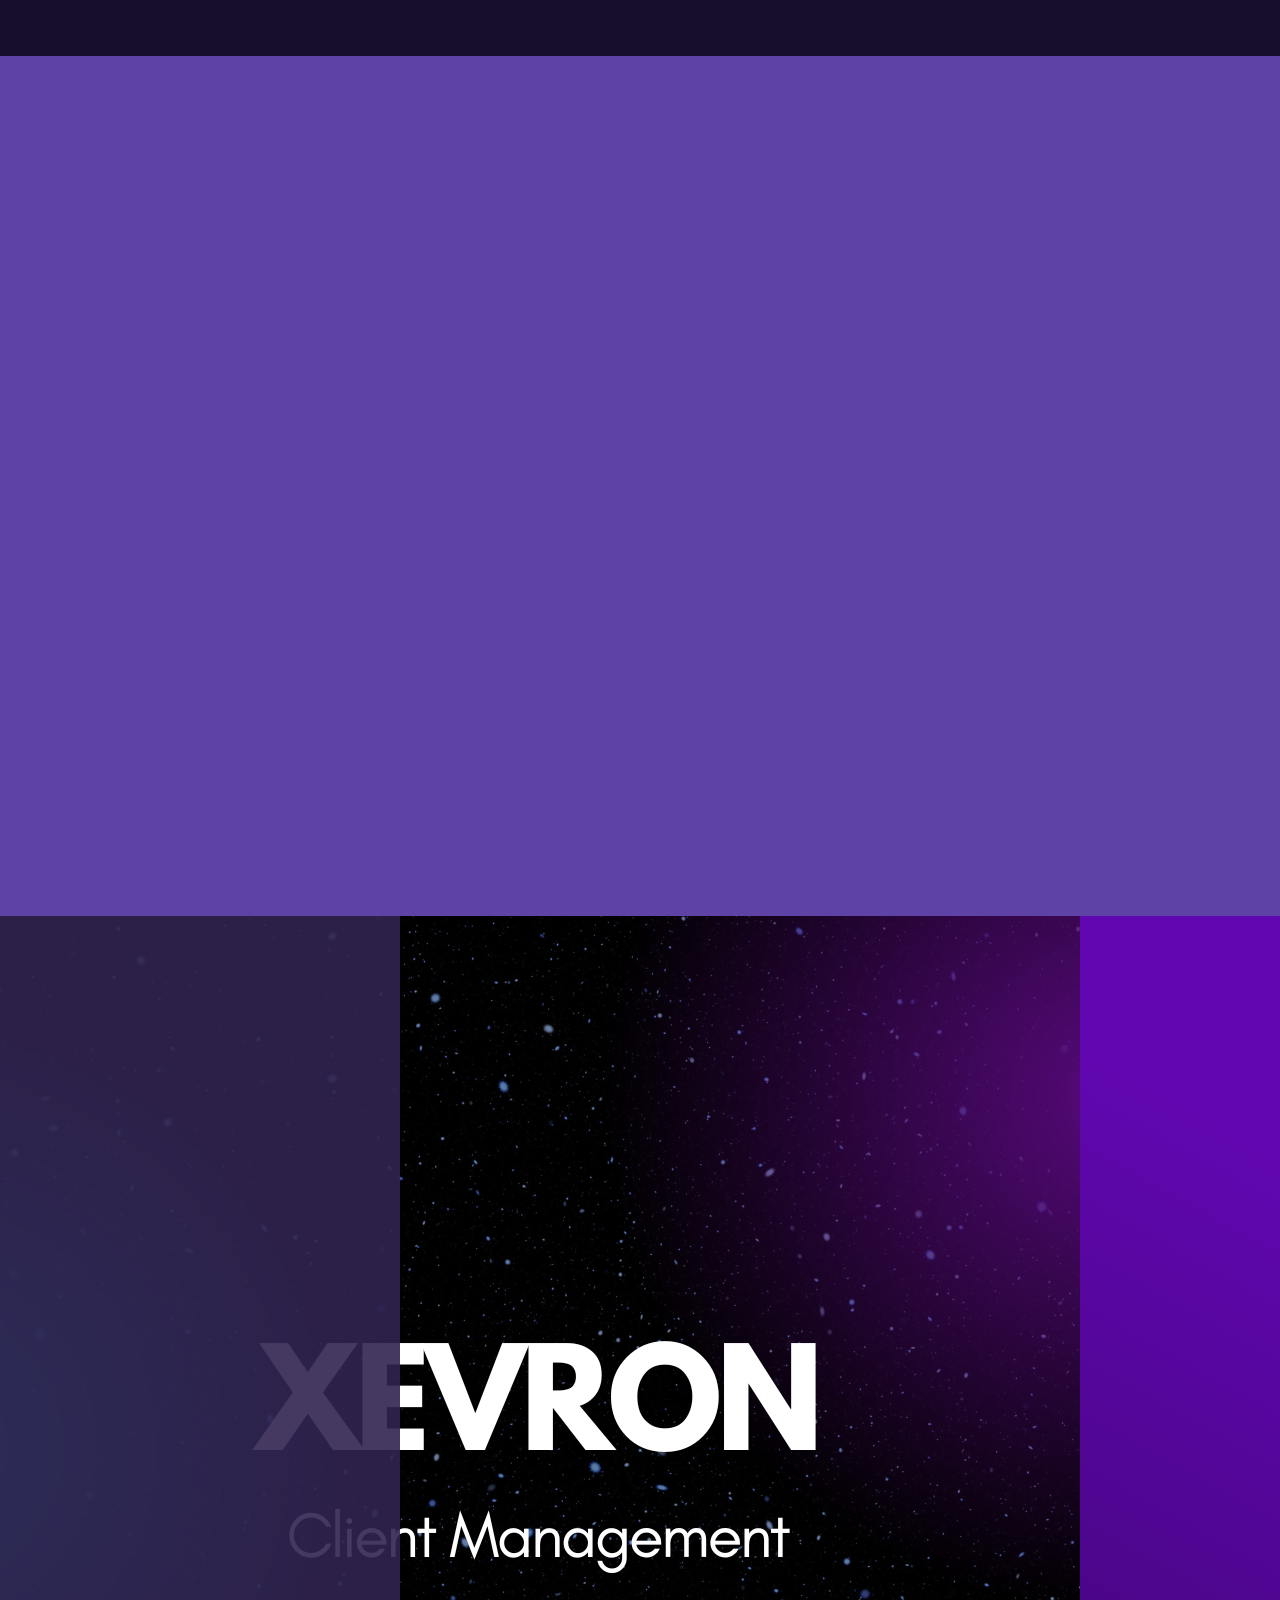
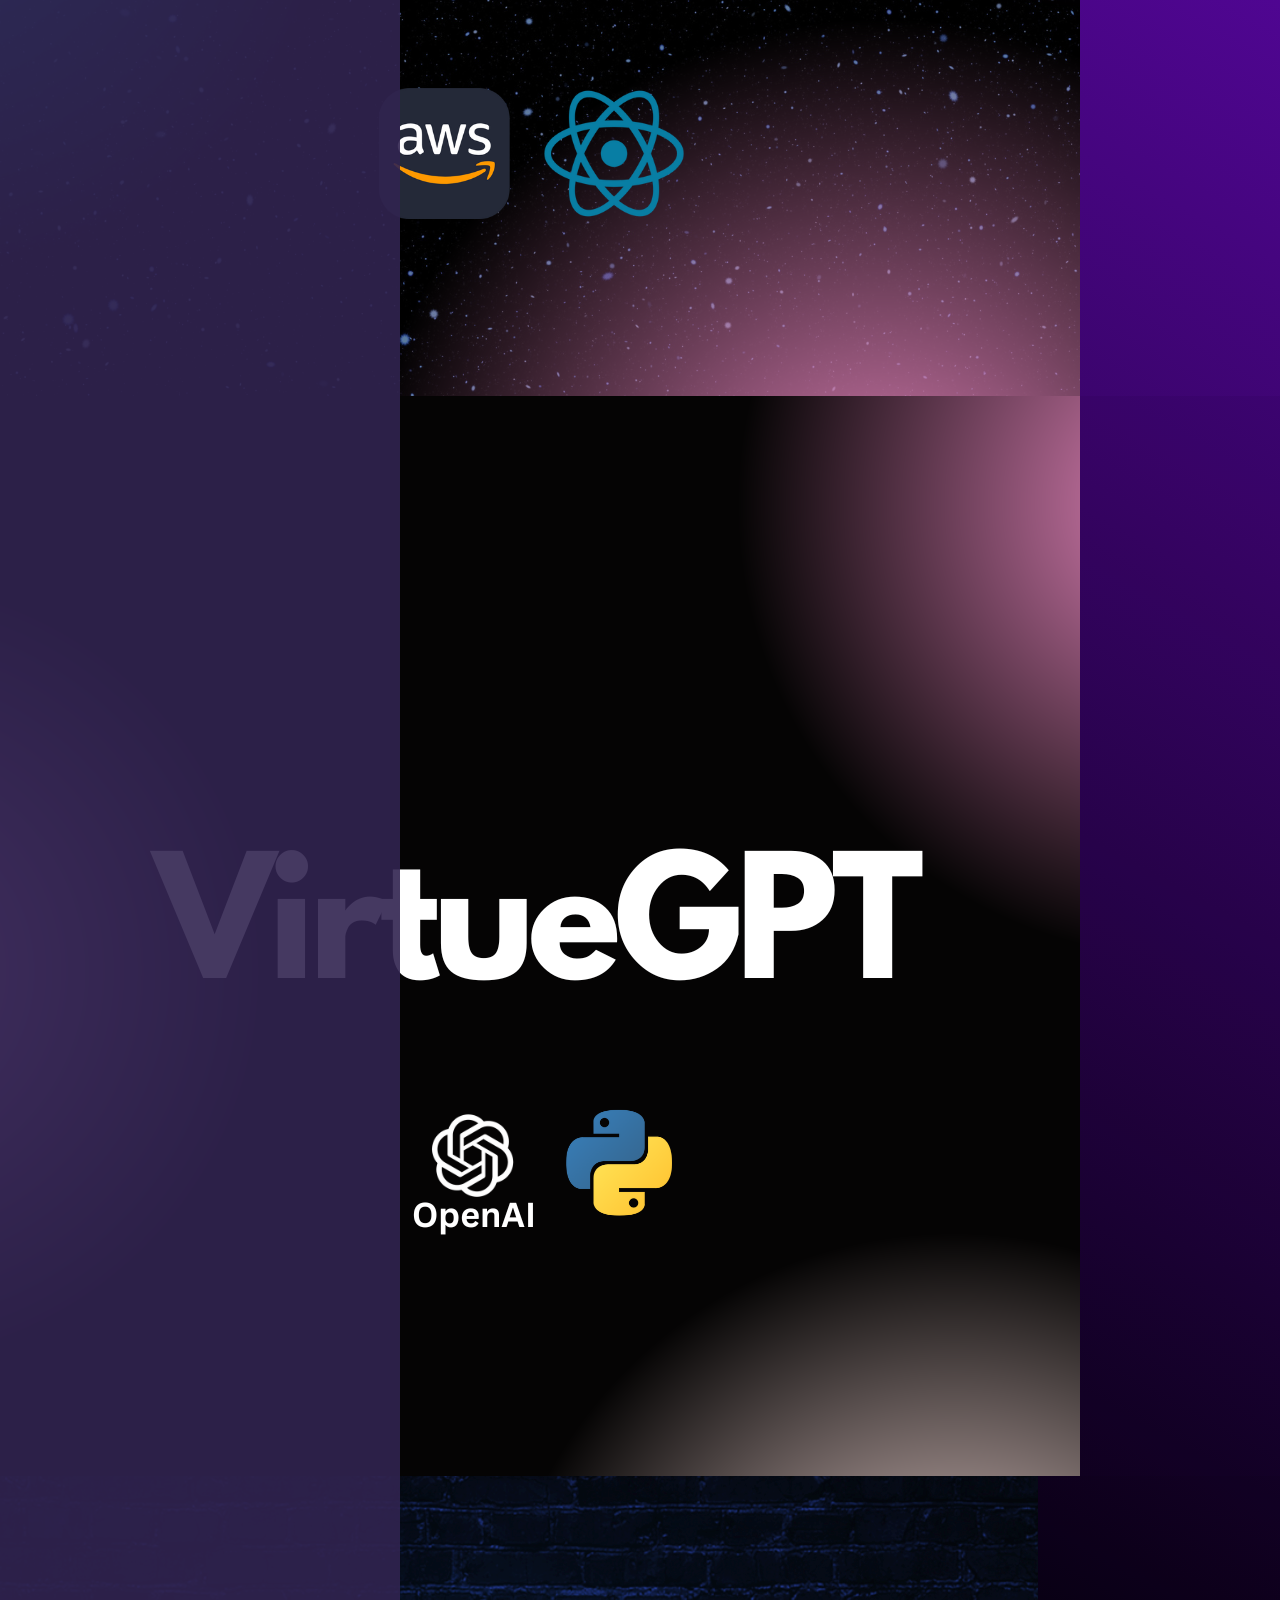
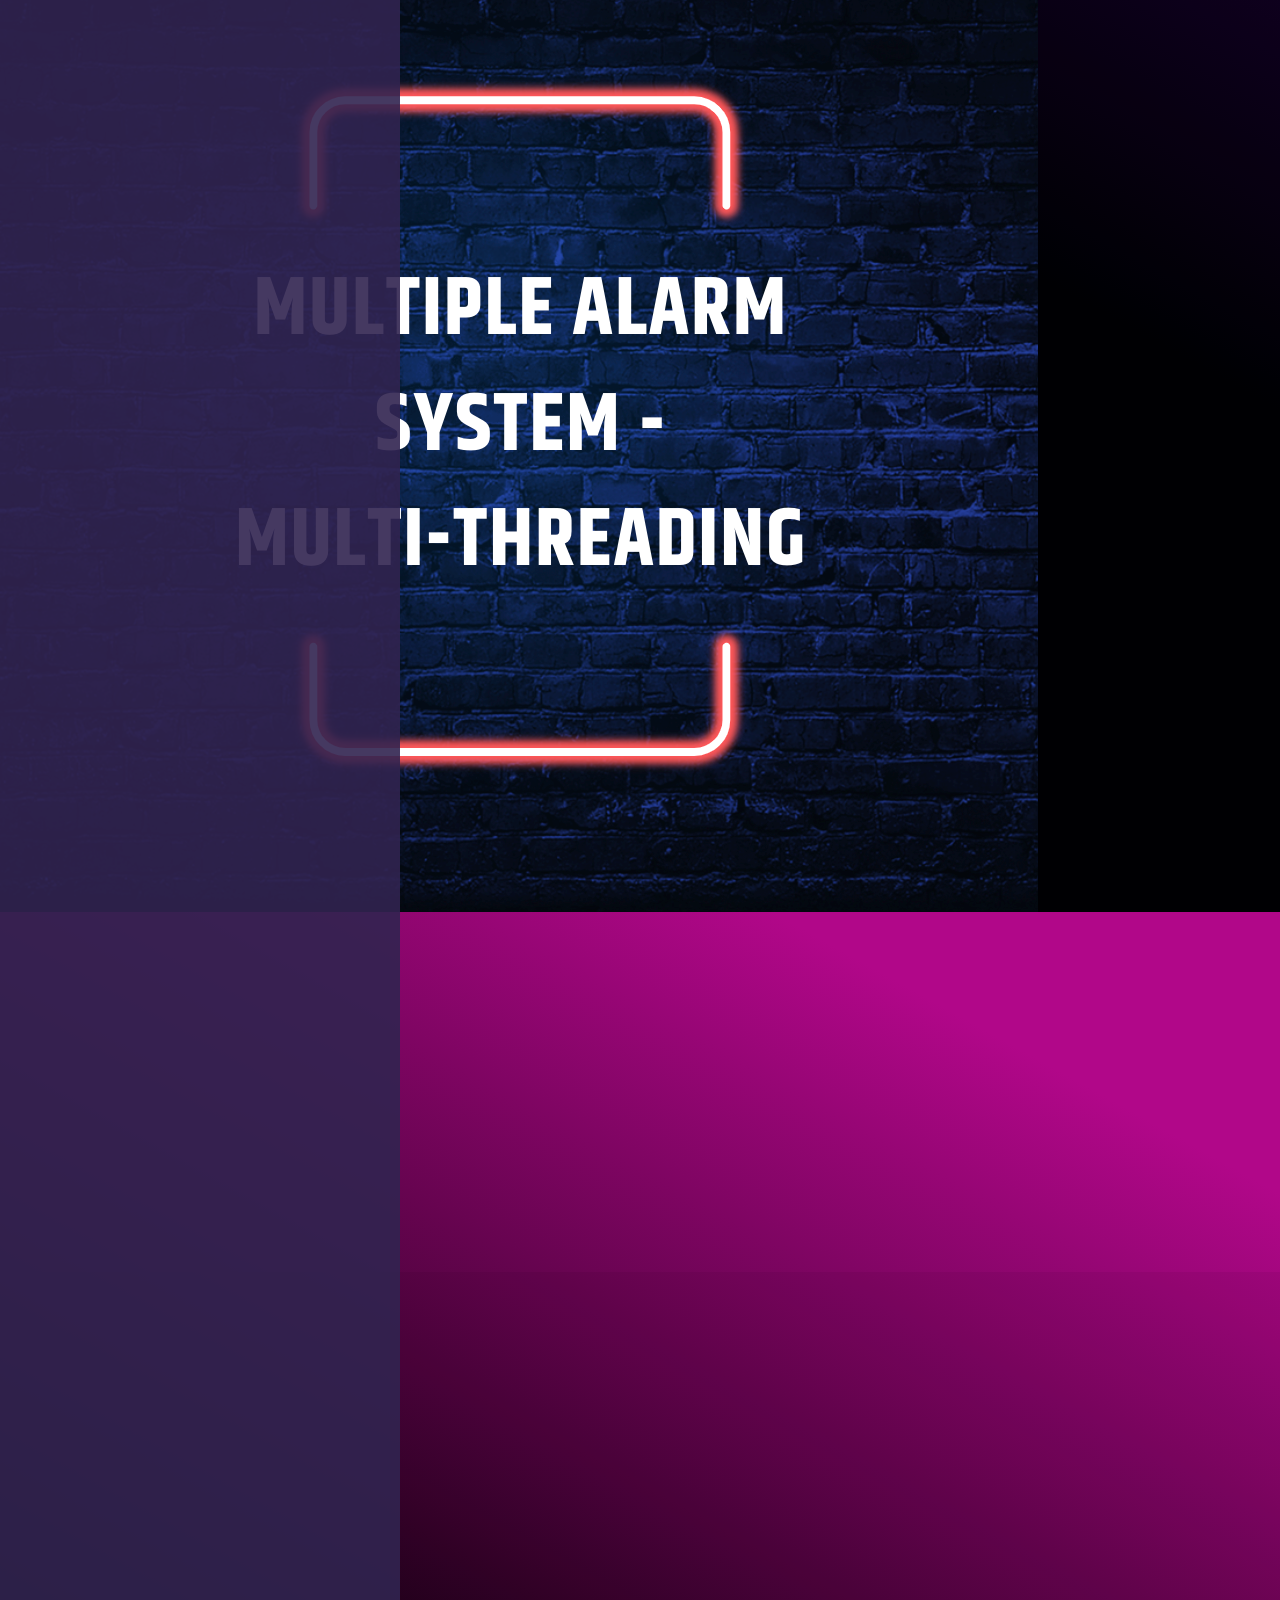
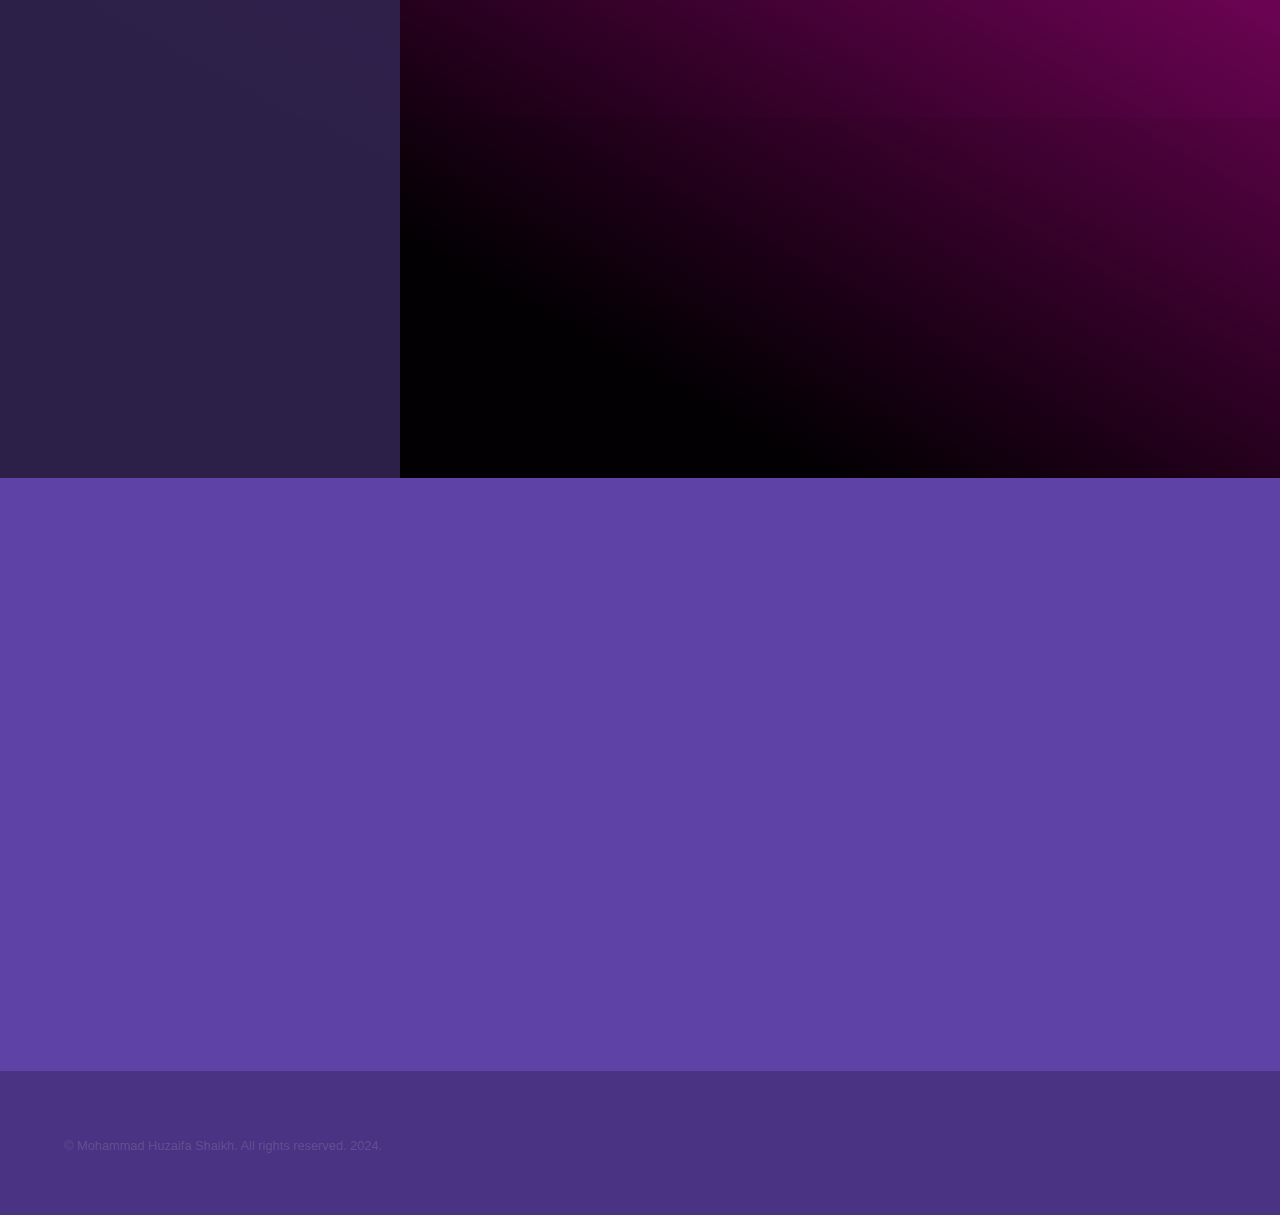
==== commit edf47880: "Minor- Xev name change" ====
--- a/index.html
+++ b/index.html
@@ -37,19 +37,17 @@
 							<h1>Mohammad Huzaifa Shaikh</h1>
 					
 							<p>
-
-								
-								
-								As a Computer Science graduate with a passion for commerce, I've cultivated a genuine enthusiasm for leveraging technology to solve complex business challenges. With experience spanning business analysis and data analytics, I've honed my skills in identifying operational 
-								inefficiencies and deriving actionable insights, I strive to always improve and constantly learn about new ways to use technology for helping businesses grow and improve.
-								
-								<br><br>In terms of software, I  am actively contributing to projects within this field. I am committed to staying abreast of the latest advancements 
-								and continuously enhancing my skills in this evolving domain. I founded <a href="https://www.thevirtuegpt.com" target="_blank" class="animated-gradient">VirtueGPT</a>, an innovative AI-powered Faith-Based companion designed to provide spiritual guidance and support 
-								to users facing various life challenges. Currently averaging 145+ users daily, worldwide.
-
-								<br><br>I am also the visionary behind my company <a href="https://www.xevron.com" target="_blank" class="animated-gradient">Xevron</a>, a dedicated CRM platform that specializes in customer management, bookings, dynamic email/SMS automations, and AI-driven email
-								 marketing for small businesses. Currently, and successfully, managing a clientele of 3 businesses, each contributing to a stable monthly subscription revenue ranging between $120 and $140 CAD.
-
+								As a student of Computer Science (I graduated last year, but can never stop being a student), I have developed a deep enthusiasm for 
+								leveraging technology to solve the most basic and the most complex of problems. So far in my journey, I have developed skills in various
+								programming paradigms, cloud-computing (specifically AWS), Machine Learning, and AI.
+
+								<br><br>
+
+								However, I am constantly learning and evolving in these fields, and a testament to that would be my experiences, projects, AWS certifications, my network 
+								and a lot of the knowledge that I consistently share on platforms like <a target="_blank" class="animated-gradient" href="https://medium.com/@mhuzaifashaikh">Medium.com</a>.									
+
+								<br><br>
+								Scroll down to explore my various projects and writings.
 								
 
 								
@@ -67,17 +65,18 @@
 
 					
 					<section>
-						<a href="#" class="image"><img src="images/AwsAppLogo.png" alt="" data-position="center center" /></a>
-						<div class="content">
-							<div class="inner">
-								<h2>HuzaifaClientApp</h2>
+						<a href="#" class="image"><img src="images/xevLogo.png" alt="" data-position="center center" /></a>
+						<div class="content">
+							<div class="inner">
+								<h2>Xevron - A Client Management App</h2>
 								<p>This is a comprehensive full-stack AWS application, designed to provide a seamless user experience. Upon signing in or registering, 
 									users are welcomed by a beautiful homepage, offering easy access to their client portfolio. For new client additions, a sleek and efficiently designed 
 									form enables rapid data entry, directly updating a cloud-based database. Following submission, users are redirected to a dedicated client management page, 
 									showcasing a comprehensive list of all clients, including the newly added entry.
 								</p>
 								<ul class="actions">
-									<li><a href="AWS_App.html" class="button">More on this project</a></li>
+									<li><a href="AWS_App.html" class="button">Project Details</a></li>
+									<li><a href="https://main.d3m6cl65omgl3g.amplifyapp.com/" class="button" target="_blank">Test it out!</a></li>
 								</ul>
 							</div>
 						</div>
@@ -90,10 +89,11 @@
 							<div class="inner">
 								<h2>VirtueGPT</h2>
 								<p>Introducing VirtueGPT, an amazing AI-powered Faith-Based companion crafted to offer deep spiritual guidance and unwavering support to users facing 
-								   life's ups and downs. I led the charge in creating VirtueGPT, using the latest tech to make it an engaging and life-changing experience, with an 
+								   life's ups and downs. I created VirtueGPT, using the latest tech to make it an engaging and life-changing experience, with an 
 								   average of 145+ users benefiting from it daily. </p>
 								<ul class="actions">
-									<li><a href="virtuegpt.html" class="button">More on this project</a></li>
+									<li><a href="virtuegpt.html" class="button">Project Details</a></li>
+									<li><a href="https://www.thevirtuegpt.com" target="_blank" class="button">Visit Webiste</a></li>
 								</ul>
 							</div>
 						</div>
@@ -113,7 +113,7 @@
 										I was tasked to create a real-time bidding system, utilizing web sockets to notify bidders dynamically and maintain live bid updates.
 								</p>
 								<ul class="actions">
-									<li><a href="ecomm.html" class="button">More on this project</a></li>
+									<li><a href="ecomm.html" class="button">Project Details</a></li>
 								</ul>
 							</div>
 						</div>
@@ -126,41 +126,46 @@
 				<!-- Two -->
 				<section id="two" class="wrapper style3 spotlights">
 					<section>
+						<a href="#" class="image"><img src="images/ML.png" alt="" data-position="center center" /></a>
+						<div class="content">
+							<div class="inner">
+								<h2>Introduction to Machine Learning</h2>
+								<p>An article I carefully crafted, that provides a broad image of Machine Learning and Artificial Intelligence, ensuring you gain enough understanding 
+									to engage in basic discussions.</p>
+								<ul class="actions">
+									<li><a href="https://medium.com/@mhuzaifashaikh" class="button" target="_blank">Read Article on Medium</a></li>
+								</ul>
+							</div>
+						</div>
+					</section>
+
+					<section>
 					<a href="#" class="image"><img src="images/OOP.jpg" alt="" data-position="center center" /></a>
 					<div class="content">
 						<div class="inner">
-							<h2>Object-Oriented Programming - Using various OOP features in the design and implementation of software</h2>
-							<p>An article that goes into great detail about the possible benefits and drawbacks of using OOP and its features in designing and implementing software.  </p>
+							<h2>Object-Oriented Programming - Using various OOP features in the design and implementation of software. <span class="animated-gradient-mini">422 readers</span> </p></h2>
+							<p>An article that goes into great detail about the possible benefits and drawbacks of using OOP and its features 
+								in designing and implementing software. 
 							<ul class="actions">
 								<li><a href="https://medium.com/@mhuzaifashaikh" target="_blank" class="button">Read Article on Medium</a></li>
 							</ul>
 						</div>
 					</div>
 				</section>
+
 				<section>
 					<a href="#" class="image"><img src="images/OS.jpg" alt="" data-position="center center" /></a>
 					<div class="content">
 						<div class="inner">
-							<h2>Open-Source Operating Systems</h2>
-							<p>An article I am currently working on that goes into everything about Open-Source Operating Systems</p>
+							<h2>Open-Source Operating Systems. <span class="animated-gradient-mini">34 readers</span></h2>
+							<p>An article I am currently working on that goes into everything about Open-Source Operating Systems. </p>
 							<ul class="actions">
 								<li><a href="https://medium.com/@mhuzaifashaikh" target= "_blank" class="button">Read Article on Medium</a></li>
 							</ul>
 						</div>
 					</div>
 				</section>
-				<section>
-					<a href="#" class="image"><img src="images/SP.jpg" alt="" data-position="center center" /></a>
-					<div class="content">
-						<div class="inner">
-							<h2>SOLID Principles - Writing Clean Code</h2>
-							<p>An article on "SOLID" principles and their importance in software design.</p>
-							<ul class="actions">
-								<li><a href="https://medium.com/@mhuzaifashaikh" class="button">Read Article</a></li>
-							</ul>
-						</div>
-					</div>
-				</section>
+				
 				</section>
 
 
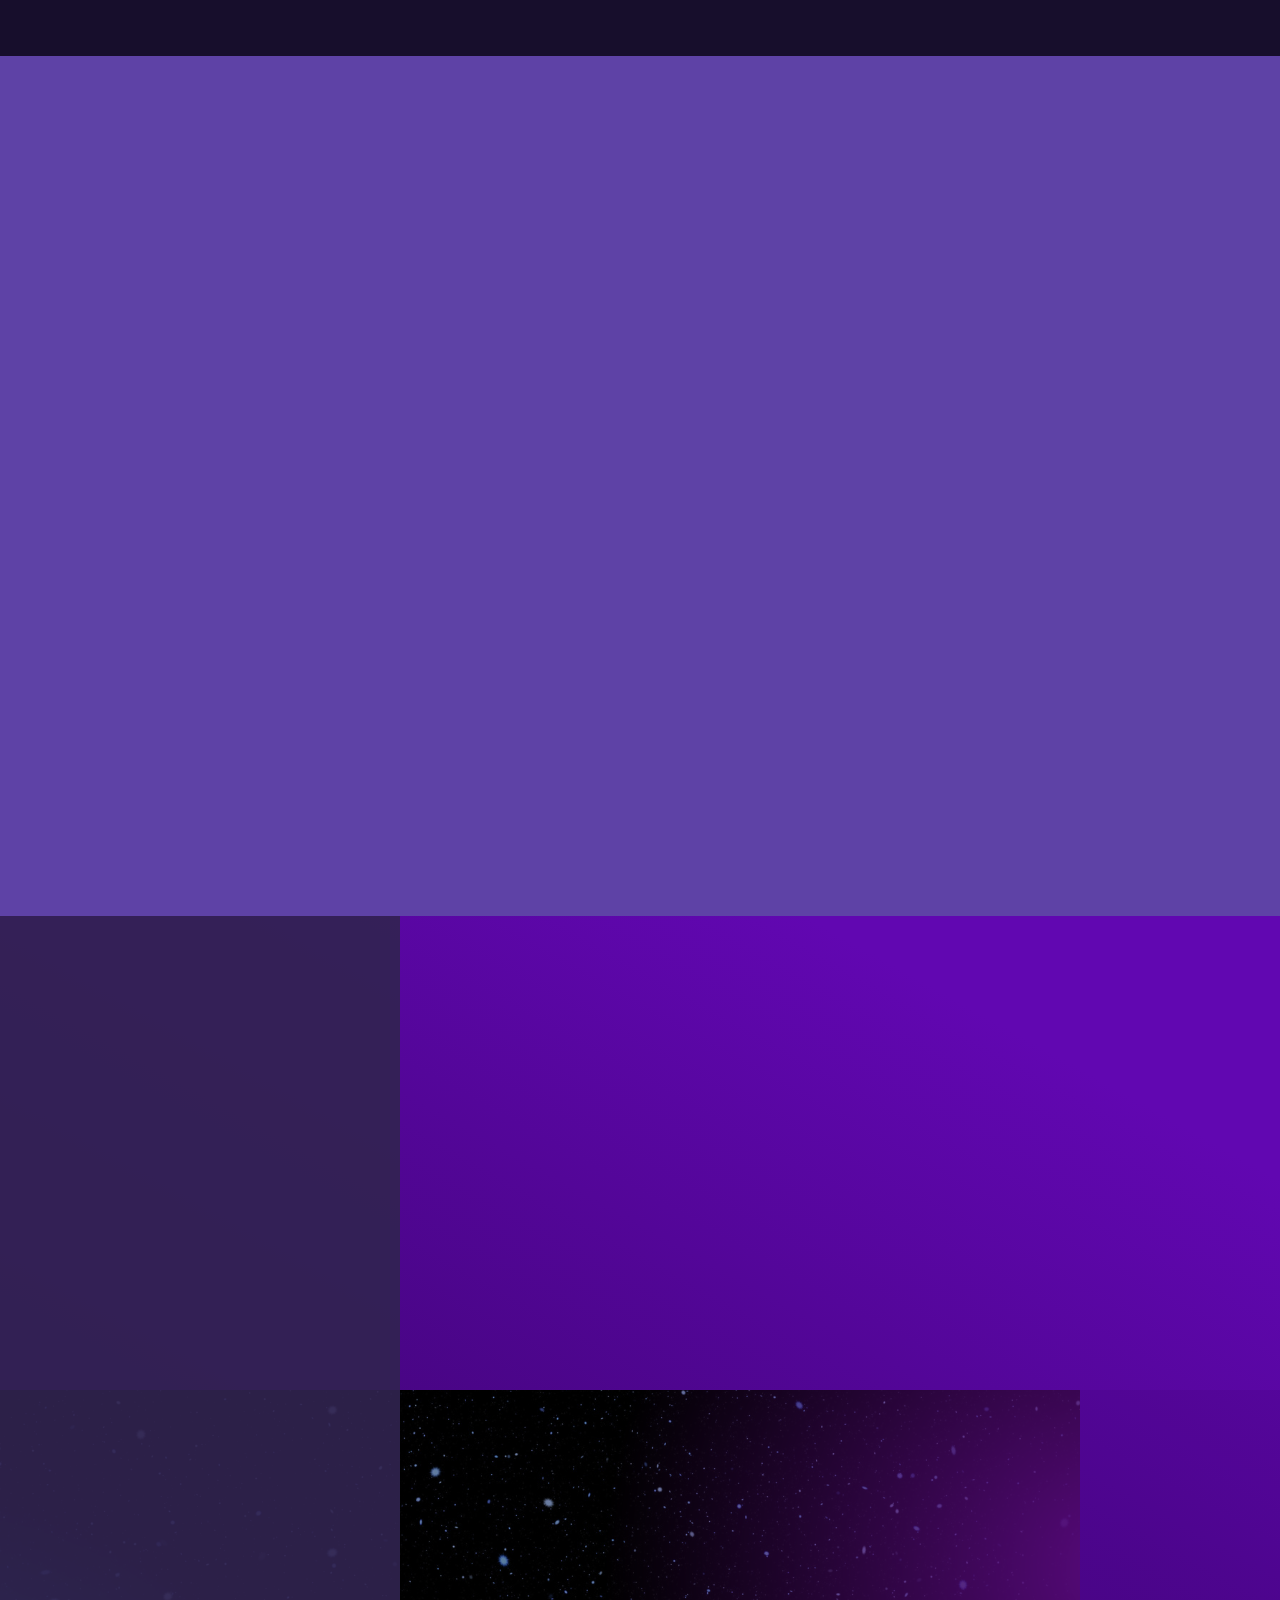
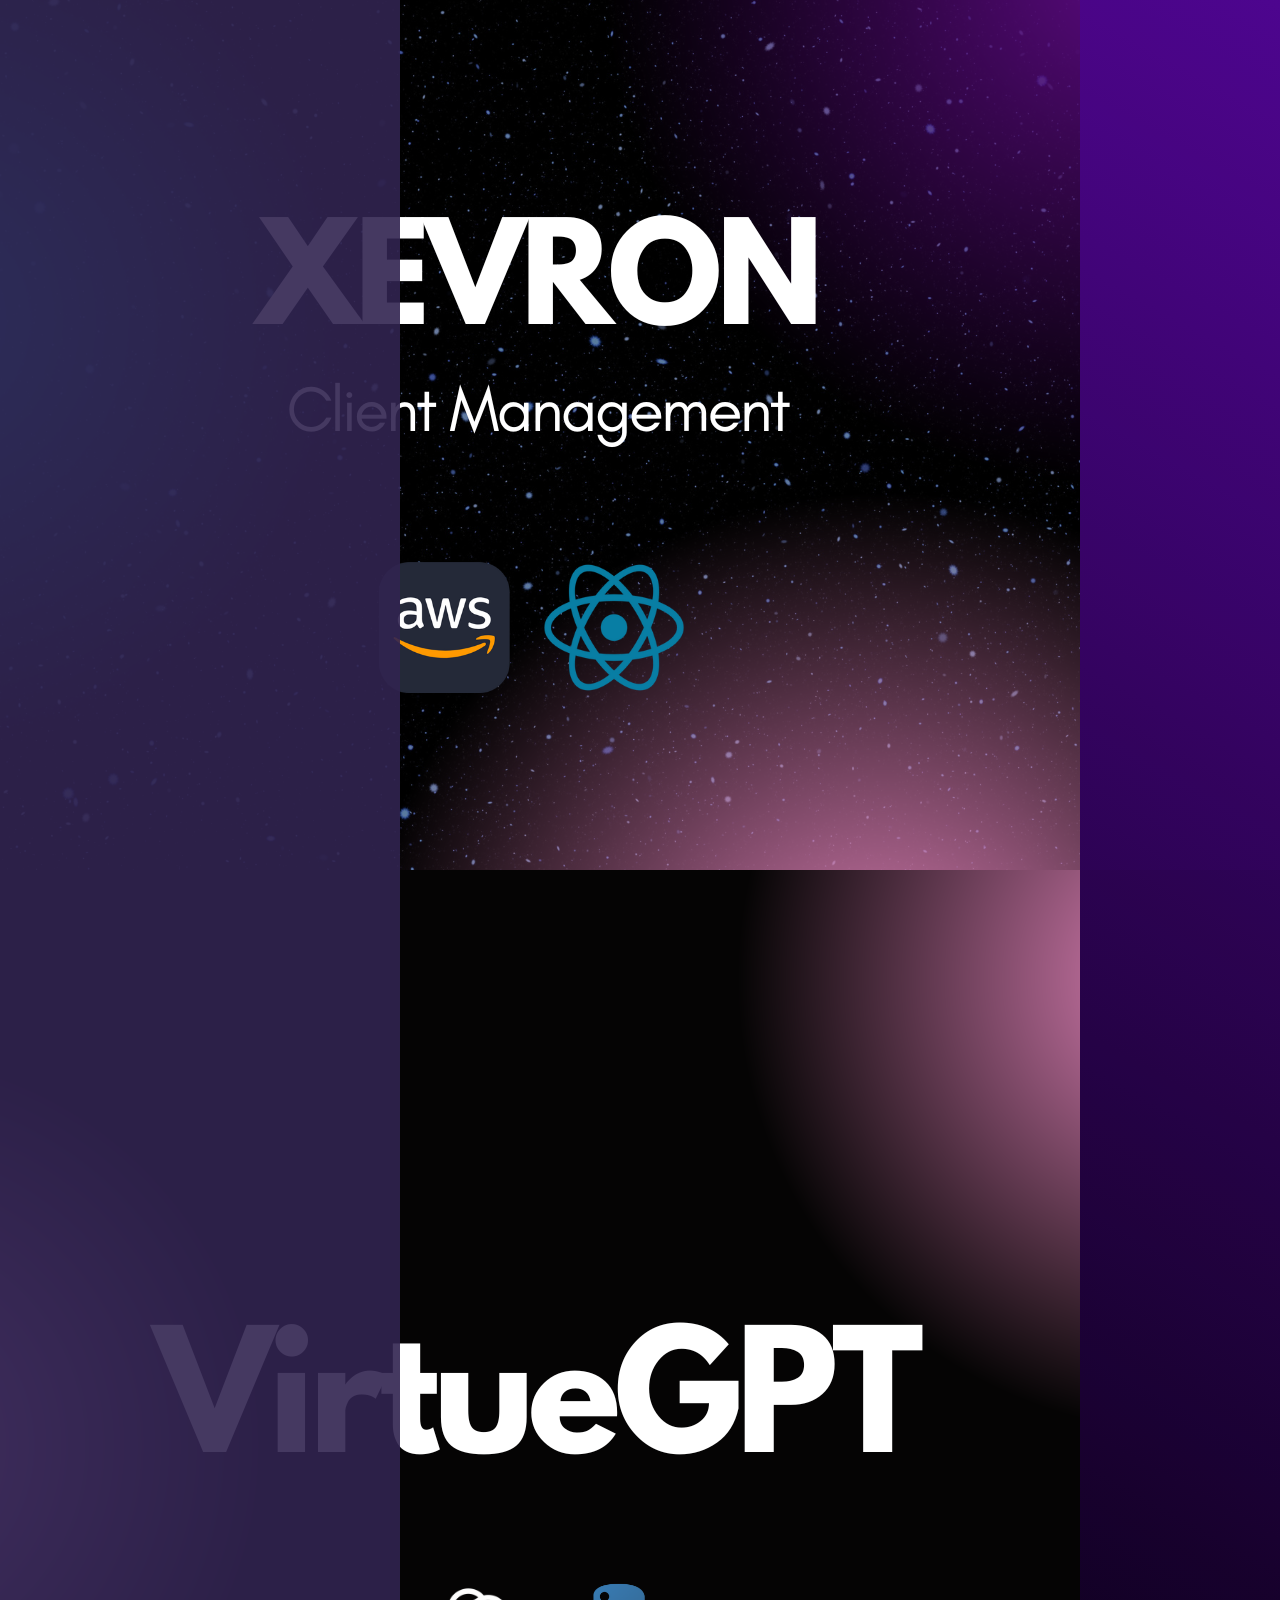
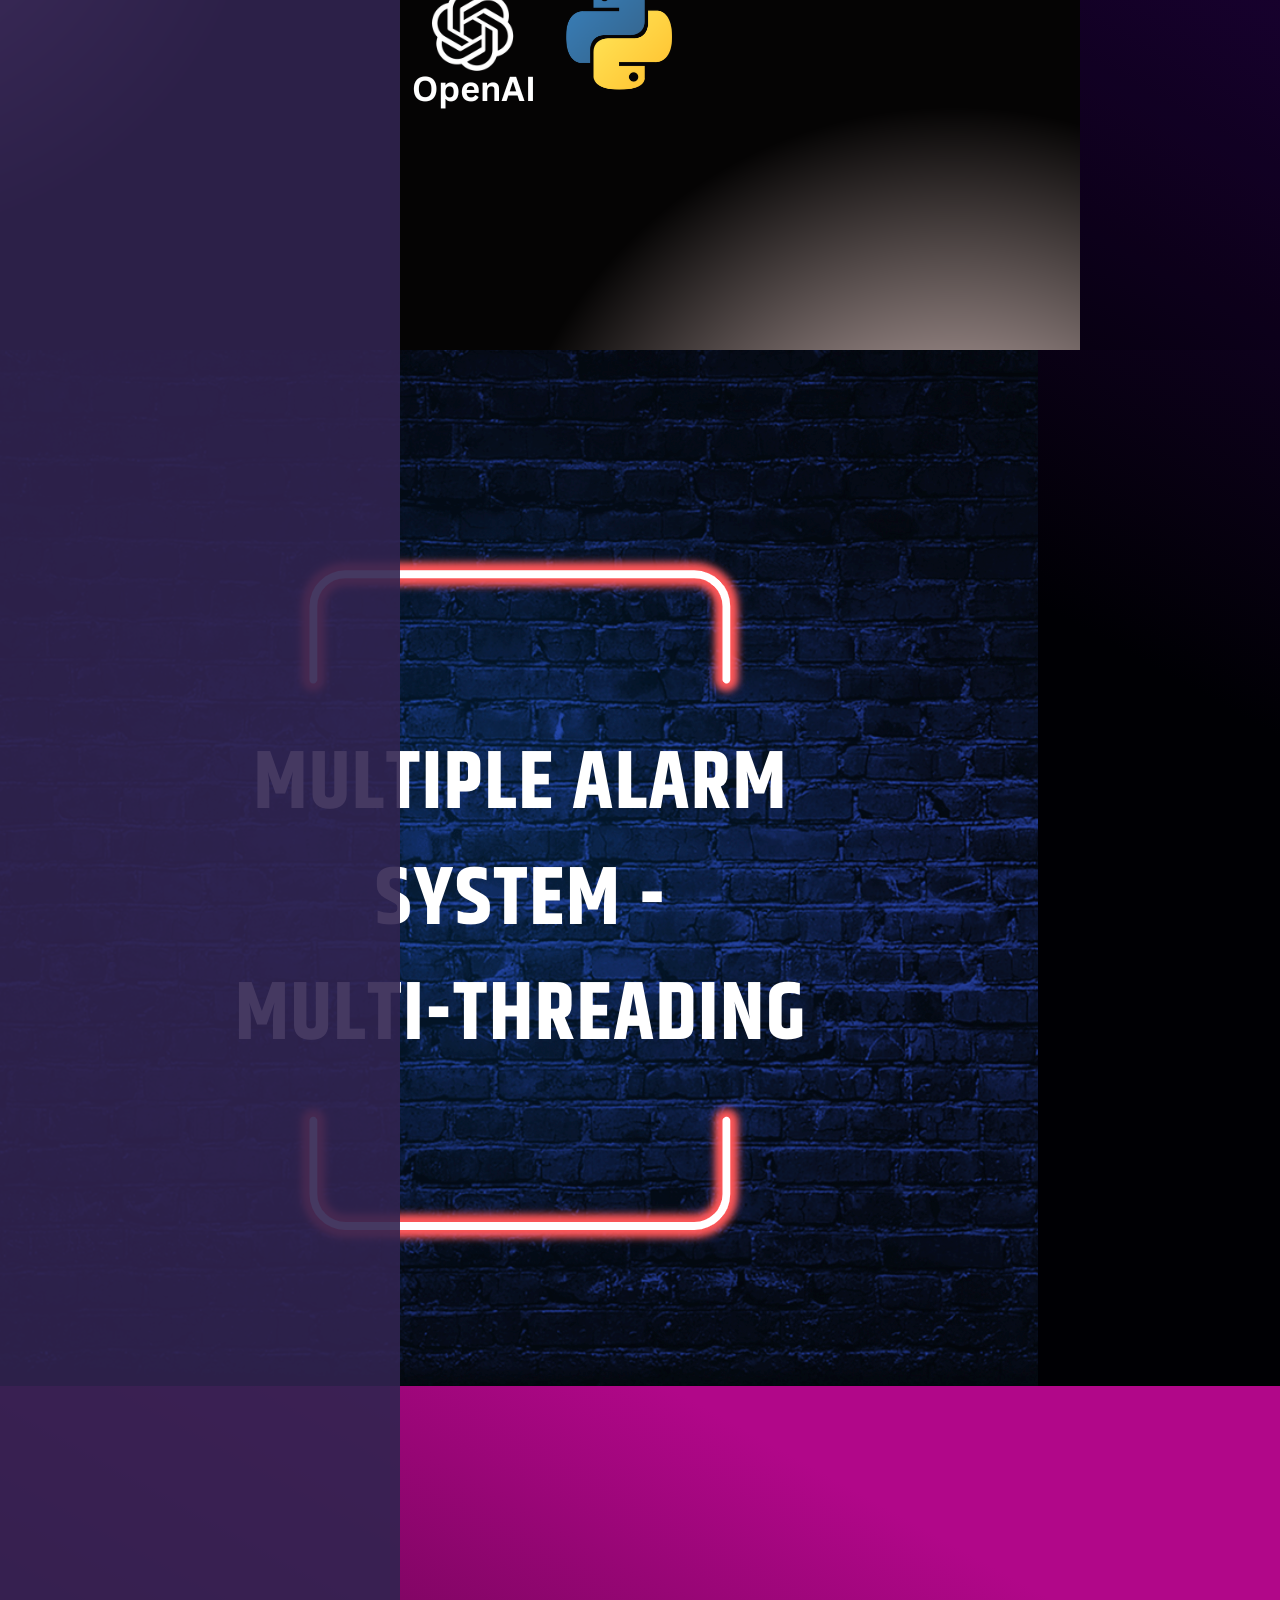
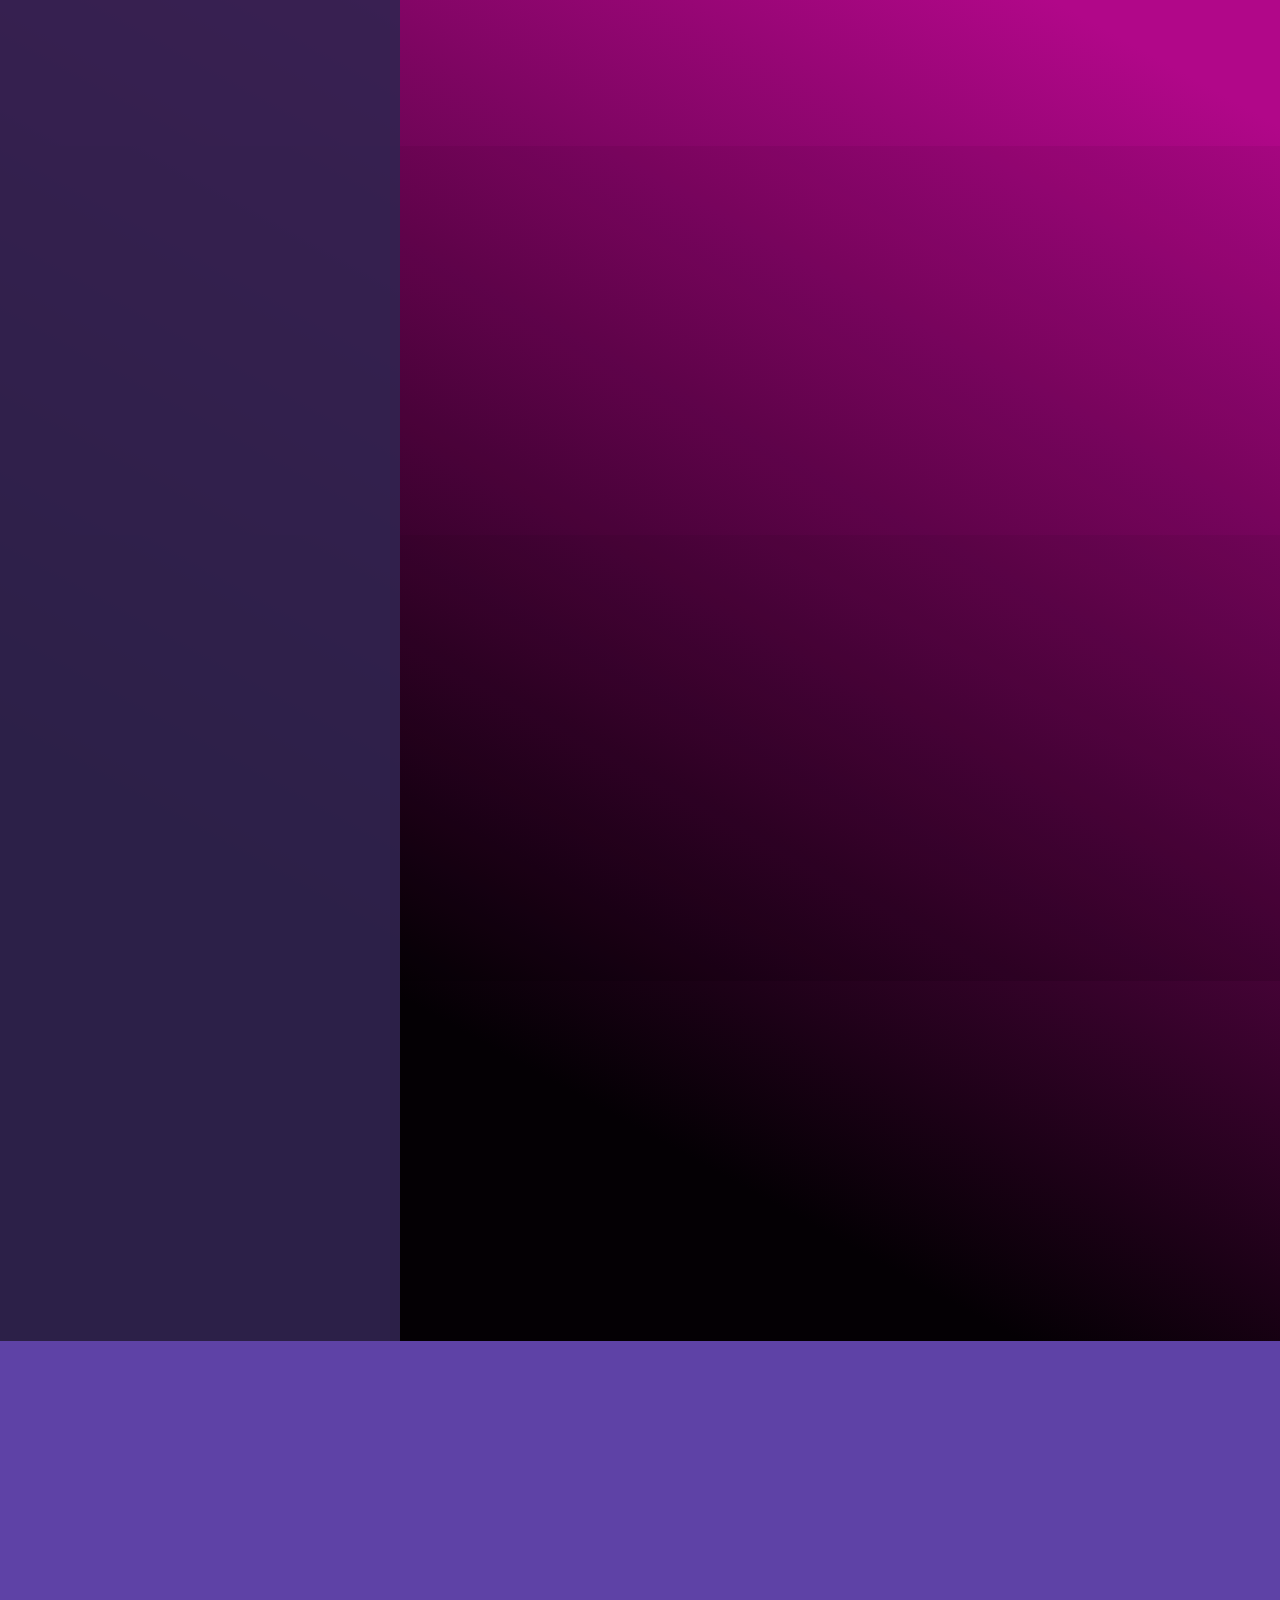
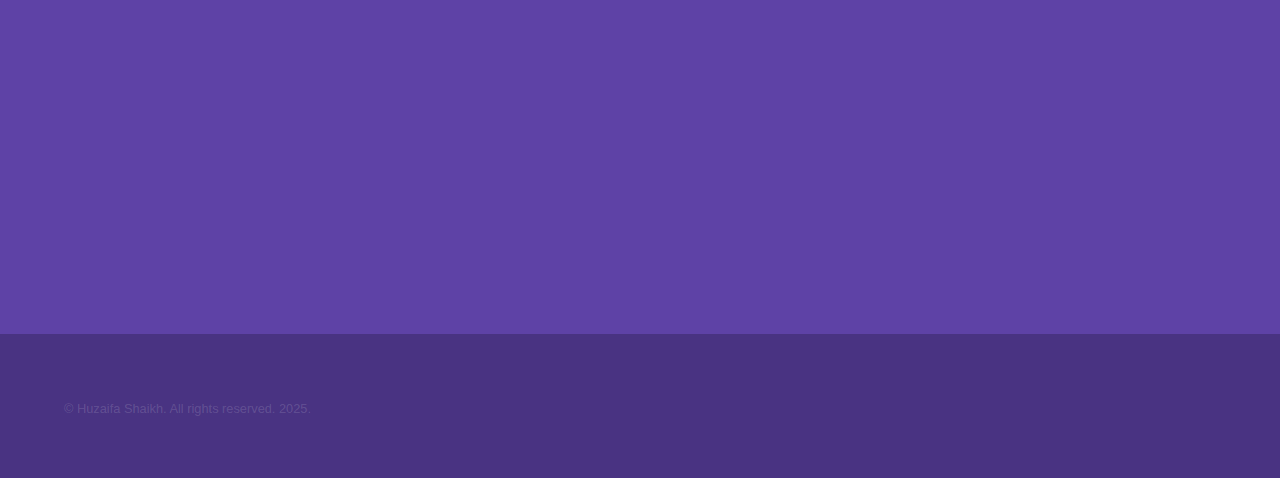
==== commit 13084bf9: "April2025" ====
--- a/index.html
+++ b/index.html
@@ -34,17 +34,15 @@
 				<!-- Intro -->
 					<section id="intro" class="wrapper style1 fullscreen fade-up">
 						<div class="inner">
-							<h1>Mohammad Huzaifa Shaikh</h1>
+							<h1>Huzaifa Shaikh</h1>
 					
 							<p>
-								As a student of Computer Science (I graduated last year, but can never stop being a student), I have developed a deep enthusiasm for 
-								leveraging technology to solve the most basic and the most complex of problems. So far in my journey, I have developed skills in various
-								programming paradigms, cloud-computing (specifically AWS), Machine Learning, and AI.
-
+								As a lifelong student of Computer Science, I’m driven by a passion for solving everything from code‑level puzzles to big‑picture business 
+								challenges. Along the way I’ve built AI/ML tools, architected scalable systems on AWS, and, through Business Analyst roles, mapped complex workflows, developed interactive KPI dashboards, 
+								and automated reporting pipelines that keep decision‑makers a step ahead. I’m
 								<br><br>
 
-								However, I am constantly learning and evolving in these fields, and a testament to that would be my experiences, projects, AWS certifications, my network 
-								and a lot of the knowledge that I consistently share on platforms like <a target="_blank" class="animated-gradient" href="https://medium.com/@mhuzaifashaikh">Medium.com</a>.									
+								Leveraging AWS certifications, hands‑on project expertise, and the insights I share on Medium, I blend technical proficiency with process‑driven strategies to drive tangible business results..									
 
 								<br><br>
 								Scroll down to explore my various projects and writings.
@@ -61,6 +59,26 @@
 					</section>
 				<!-- One -->
 				<section id="one" class="wrapper style2 spotlights">
+
+
+
+					<section>
+						<a href="#" class="image"><img src="images/saharahlogo.png" alt="" data-position="center center" /></a>
+						<div class="content">
+							<div class="inner">
+								<h2>Saharah - A Freelance, Full-Stack, Production-Grade, E-Commerce Project </h2>
+								<p>A free-lance project for an e-commerce client who sells traditional South Asian clothing for Women.
+									I developed Saharah as a full-stack e-commerce application that showcases a modern, serverless architecture on AWS. I built the front end with 
+									React and bundled/deployed it via AWS Amplify, leveraging a continuous integration/continuous delivery (CI/CD) pipeline connected to my GitHub repository. 
+									I manage the app’s domain with Amazon Route 53, ensuring a custom URL and DNS configuration.
+								</p>
+								<ul class="actions">
+									<li><a href="saharah.html" class="button">Project Details</a></li>
+									<li><a href="https://saharah.ca/" class="button" target="_blank">Check it out!</a></li>
+								</ul>
+							</div>
+						</div>
+					</section>
 
 
 					
@@ -132,6 +150,20 @@
 								<h2>Introduction to Machine Learning</h2>
 								<p>An article I carefully crafted, that provides a broad image of Machine Learning and Artificial Intelligence, ensuring you gain enough understanding 
 									to engage in basic discussions.</p>
+								<ul class="actions">
+									<li><a href="https://medium.com/@mhuzaifashaikh" class="button" target="_blank">Read Article on Medium</a></li>
+								</ul>
+							</div>
+						</div>
+					</section>
+
+					<section>
+						<a href="#" class="image"><img src="images/sagemaker.png" alt="" data-position="center center" /></a>
+						<div class="content">
+							<div class="inner">
+								<h2>How Amazon SageMaker is Saving Machine Learning Engineers Tons of $$$</h2>
+								<p>An article that explains how Amazon SageMaker, a fully managed ML service from AWS, significantly reduces the cost and complexity of scaling, managing infrastructure, 
+									and deploying machine learning models.</p>
 								<ul class="actions">
 									<li><a href="https://medium.com/@mhuzaifashaikh" class="button" target="_blank">Read Article on Medium</a></li>
 								</ul>
@@ -233,7 +265,7 @@
 			<footer id="footer" class="wrapper style1-alt">
 				<div class="inner">
 					<ul class="menu">
-						<li>&copy; Mohammad Huzaifa Shaikh. All rights reserved. 2024.
+						<li>&copy; Huzaifa Shaikh. All rights reserved. 2025.
 					</ul>
 				</div>
 			</footer>
